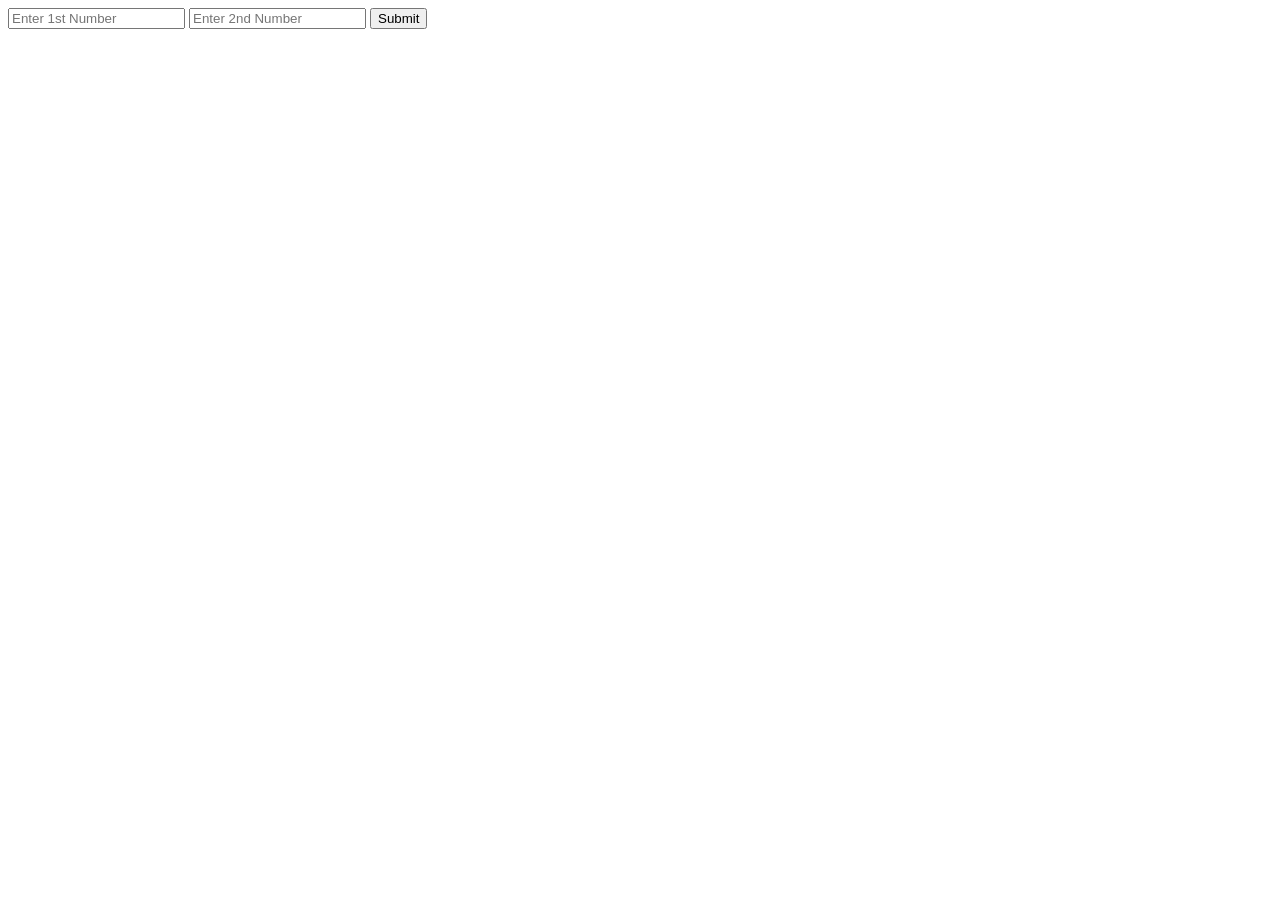
==== index.html @ 7f30ede9 "Update the templates add in index.html to run a single page" ====
<!DOCTYPE html>
<html lang="en">
<head>
    <meta charset="UTF-8">
    <meta name="viewport" content="width=`, initial-scale=1.0">
    <title>Document</title>
</head>
<body>
    <form action="" id="calculator">
        <input type="number" id="number" placeholder="Enter 1st Number">
        <input type="number2" id="number2" placeholder="Enter 2nd Number">
        <button type="submit">Submit</button>
    </form>
</body>

<script>
    const submit = document.getElementById("submit");
    const number = document.getElementById("number").submit();
    const number2 = document.getElementById("number2").submit();
    const result = number + number2;
    function calc() {
        console.log('RESULT: ' + result);
    }
</script>
</html>
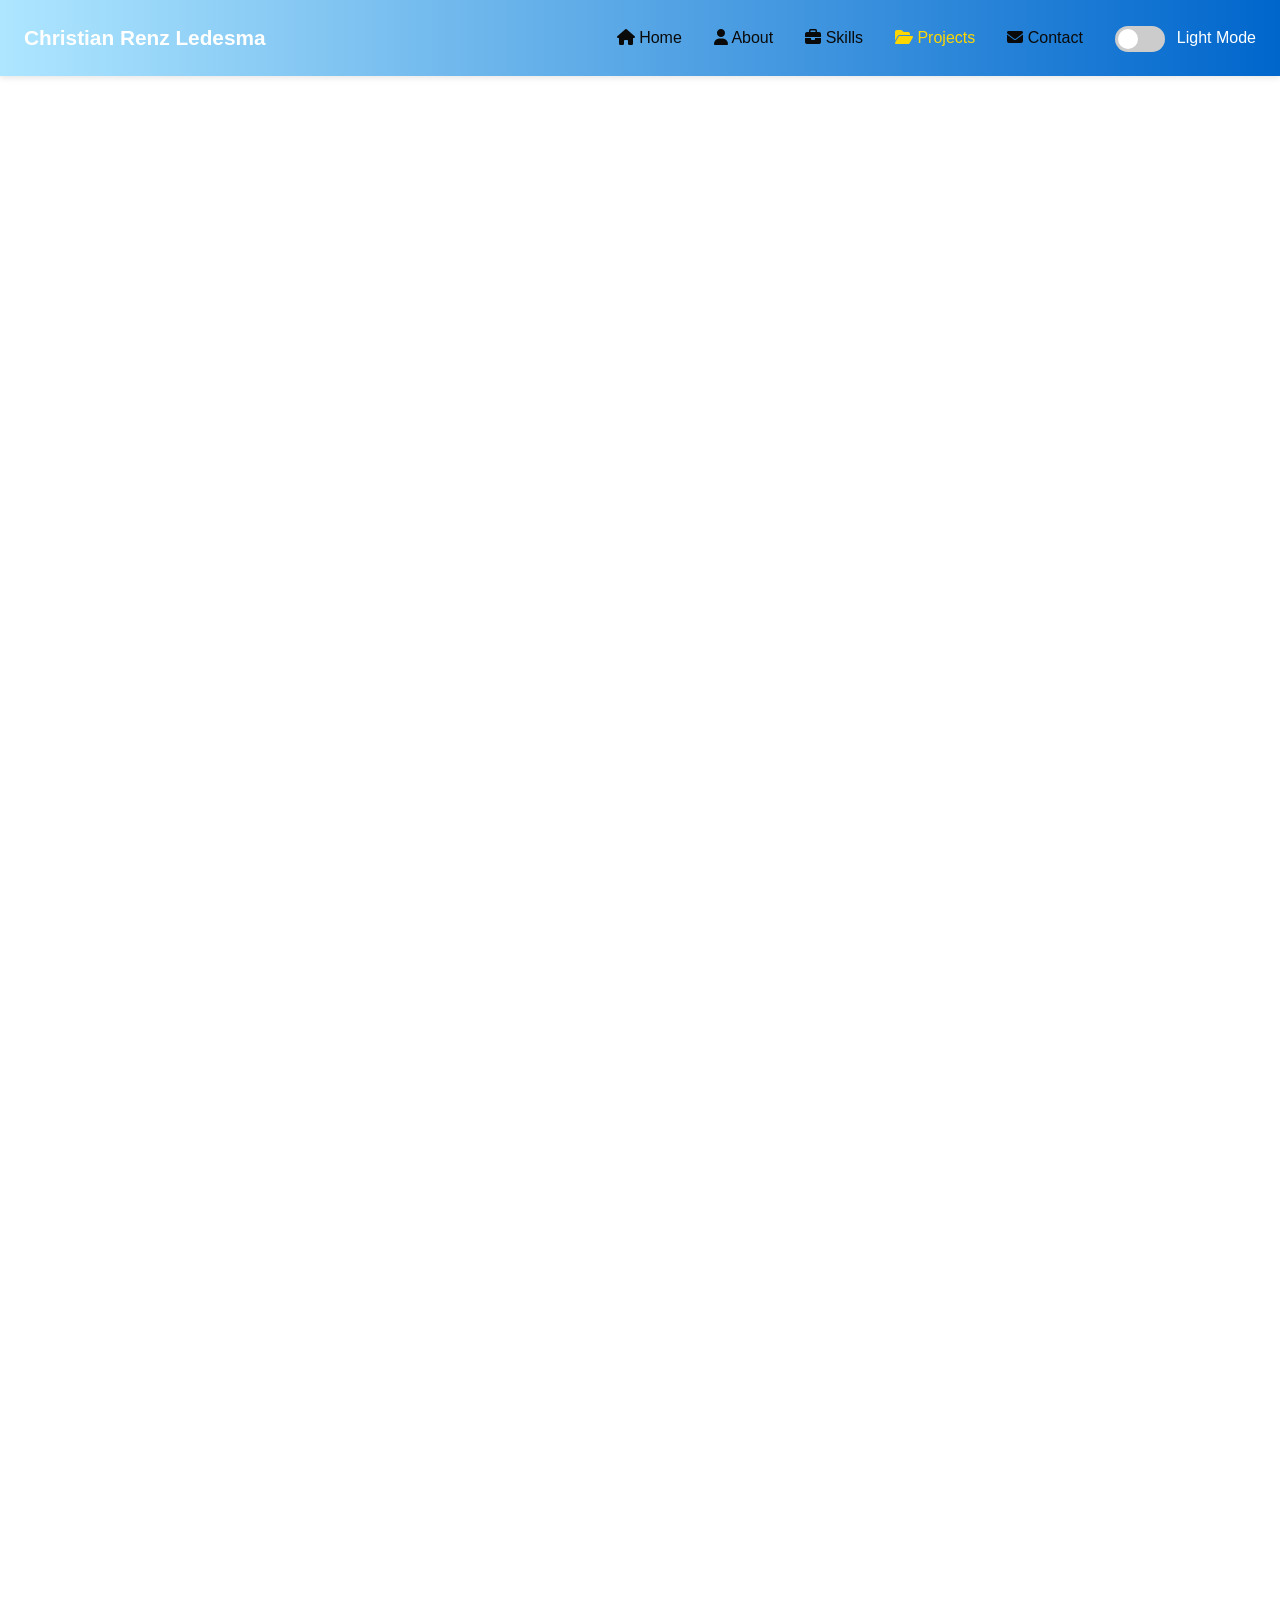
==== commit 4e94ff04: "Update index.html" ====
--- a/index.html
+++ b/index.html
@@ -1,25 +1,620 @@
 <!DOCTYPE html>
 <html lang="en">
+
 <head>
-    <meta charset="UTF-8">
-    <meta name="viewport" content="width=`, initial-scale=1.0">
-    <title>Document</title>
+    <meta charset="UTF-8" />
+    <meta name="viewport" content="width=device-width, initial-scale=1.0" />
+    <title>Christian Renz Ledesma - Portfolio</title>
+    <link rel="shortcut icon" href="static/profile.png" type="image/x-icon">
+    <link rel="stylesheet" href="static/style.css?v=2">
+    <link rel="stylesheet" href="https://cdnjs.cloudflare.com/ajax/libs/font-awesome/6.5.0/css/all.min.css">
+    <link href="https://cdn.jsdelivr.net/npm/bootstrap@5.3.8/dist/css/bootstrap.min.css" rel="stylesheet"
+        integrity="sha384-sRIl4kxILFvY47J16cr9ZwB07vP4J8+LH7qKQnuqkuIAvNWLzeN8tE5YBujZqJLB" crossorigin="anonymous">
+    <script src="https://cdn.jsdelivr.net/npm/bootstrap@5.3.8/dist/js/bootstrap.bundle.min.js"
+        integrity="sha384-FKyoEForCGlyvwx9Hj09JcYn3nv7wiPVlz7YYwJrWVcXK/BmnVDxM+D2scQbITxI"
+        crossorigin="anonymous"></script>
+    <style>
+        body {
+            margin: 0;
+            font-family: 'Segoe UI', sans-serif;
+            min-height: 100vh;
+            display: flex;
+            flex-direction: column;
+        }
+
+        h3 {
+            white-space: normal;
+        }
+
+        nav.desktop-nav ul {
+            position: relative;
+            top: 10px;
+        }
+
+        @media (max-width: 768px) {
+            .about-content h1,
+            .skills-content h1,
+            .contact-title,
+            .project-content h1,
+            .certificates-content h1 {
+                font-size: 2rem;
+            }
+
+            .about-content p,
+            .skills-content p {
+                font-size: 1rem;
+            }
+        }
+    </style>
 </head>
+
 <body>
-    <form action="" id="calculator">
-        <input type="number" id="number" placeholder="Enter 1st Number">
-        <input type="number2" id="number2" placeholder="Enter 2nd Number">
-        <button type="submit">Submit</button>
-    </form>
+    <header>
+        <div class="logo">Christian Renz Ledesma</div>
+
+        <div class="burger" onclick="toggleSidebar()">
+            <div></div>
+            <div></div>
+            <div></div>
+        </div>
+
+        <nav class="desktop-nav">
+            <ul>
+                <li><a href="#home" class="nav-link active"><i class="fa-solid fa-house"></i> Home</a></li>
+                <li><a href="#about" class="nav-link"><i class="fa-solid fa-user"></i> About</a></li>
+                <li><a href="#skills" class="nav-link"><i class="fa-solid fa-briefcase"></i> Skills</a></li>
+                <li><a href="#projects" class="nav-link"><i class="fa-solid fa-folder-open"></i> Projects</a></li>
+                <li><a href="#contact" class="nav-link"><i class="fa-solid fa-envelope"></i> Contact</a></li>
+                <label class="switch mode-toggle">
+                    <input type="checkbox">
+                    <span class="slider"></span>
+                </label>
+                <span class="mode-label" style="margin-left: -20px;">Light Mode</span>
+            </ul>
+        </nav>
+    </header>
+
+    <!-- Sidebar -->
+    <nav class="sidebar" id="sidebar">
+        <ul>
+            <li><a href="#home" class="nav-link active" onclick="closeSidebar()"><i class="fa-solid fa-house"></i> Home</a></li>
+            <li><a href="#about" class="nav-link" onclick="closeSidebar()"><i class="fa-solid fa-user"></i> About</a></li>
+            <li><a href="#skills" class="nav-link" onclick="closeSidebar()"><i class="fa-solid fa-briefcase"></i> Skills</a></li>
+            <li><a href="#projects" class="nav-link" onclick="closeSidebar()"><i class="fa-solid fa-folder-open"></i> Projects</a></li>
+            <li><a href="#contact" class="nav-link" onclick="closeSidebar()"><i class="fa-solid fa-envelope"></i> Contact</a></li>
+            <li class="sidebar-toggle">
+                <label class="switch mode-toggle">
+                    <input type="checkbox">
+                    <span class="slider"></span>
+                </label>
+                <span class="mode-label">Light Mode</span>
+            </li>
+        </ul>
+    </nav>
+
+    <div class="overlay" id="overlay" onclick="toggleSidebar()"></div>
+
+    <!-- HOME SECTION -->
+    <section class="home" id="home">
+        <div id="particles-js"></div>
+
+        <div class="home-content">
+            <h1 class="theme-text2">
+                Hello, I'm <span class="name-text">Christian Renz Ledesma</span>
+            </h1>
+            <div class="typing" id="typing-text">
+                <p class="theme-text">
+                    BS Information Technology Student 💻<br>
+                    I am currently studying at NEUST – Papaya Off-Campus. 🏫
+                </p>
+                <div class="button">
+                    <a href="#about"><button>About</button></a>
+                </div>
+            </div>
+        </div>
+
+        <div class="home-image">
+            <div class="profile-ring">
+                <div class="ring"></div>
+                <img src="static/profile.jpg" alt="Profile Picture">
+            </div>
+        </div>
+    </section>
+
+    <!-- ABOUT SECTION -->
+    <main>
+        <div class="about-content" id="about">
+            <div id="particles-js-about"></div>
+            <h1 class="theme-text3">About Me</h1>
+            <p class="paragraph-text">
+                Hello, my name is <strong>Christian Renz Ledesma</strong>, and I am studying at <strong>NEUST Papaya
+                    Off-Campus</strong> as a <strong>BS Information Technology</strong> student.
+            </p>
+            <p class="paragraph-text">
+                I am a third-year Information Technology student with a strong interest in <strong>web
+                    development</strong>, <strong>programming</strong>, and <strong>cybersecurity</strong>.
+            </p>
+            <p class="paragraph-text">
+                Over the past few years, I've gained hands-on experience through academic projects, including building
+                websites and basic applications using <strong>HTML</strong>, <strong>CSS</strong>,
+                <strong>JavaScript</strong>, and other technologies.
+            </p>
+            <p class="paragraph-text">
+                I'm passionate about continuously learning and improving my skills as I work towards a successful career
+                in the tech industry.
+            </p>
+        </div>
+
+        <!-- SKILLS SECTION -->
+        <div class="skills-content" id="skills">
+            <div id="particles-js-skills"></div>
+            <h1 class="theme-text3">Skills</h1>
+
+            <div class="skills-group-container">
+                <div class="skills-group">
+                    <h2>Front-End</h2>
+                    <div class="skills-card-container">
+                        <div class="skills-card">
+                            <img src="https://cdn.jsdelivr.net/gh/devicons/devicon/icons/html5/html5-plain.svg"
+                                alt="HTML">
+                            <h3>HTML</h3>
+                        </div>
+                        <div class="skills-card">
+                            <img src="https://cdn.jsdelivr.net/gh/devicons/devicon/icons/css3/css3-plain.svg" alt="CSS">
+                            <h3>CSS</h3>
+                        </div>
+                        <div class="skills-card">
+                            <img src="https://cdn.jsdelivr.net/gh/devicons/devicon/icons/javascript/javascript-plain.svg"
+                                alt="JavaScript">
+                            <h3>JavaScript</h3>
+                        </div>
+                        <div class="skills-card">
+                            <img src="https://cdn.jsdelivr.net/gh/devicons/devicon/icons/react/react-original.svg"
+                                alt="React">
+                            <h3>React</h3>
+                        </div>
+                    </div>
+                </div>
+
+                <div class="skills-group">
+                    <h2>Back-End</h2>
+                    <div class="skills-card-container">
+                        <div class="skills-card">
+                            <img src="https://cdn.jsdelivr.net/gh/devicons/devicon/icons/python/python-original.svg"
+                                alt="Python">
+                            <h3>Python</h3>
+                        </div>
+                        <div class="skills-card">
+                            <img src="https://cdn.jsdelivr.net/gh/devicons/devicon/icons/flask/flask-original.svg"
+                                alt="Flask">
+                            <h3>Flask</h3>
+                        </div>
+                        <div class="skills-card">
+                            <img src="https://cdn.jsdelivr.net/gh/devicons/devicon/icons/mysql/mysql-original.svg"
+                                alt="MySQL">
+                            <h3>MySQL</h3>
+                        </div>
+                        <div class="skills-card">
+                            <img src="https://cdn.jsdelivr.net/gh/devicons/devicon/icons/laravel/laravel-original.svg"
+                                alt="Laravel">
+                            <h3>Laravel</h3>
+                        </div>
+                    </div>
+                </div>
+            </div>
+        </div>
+
+        <!-- PROJECTS SECTION -->
+        <section class="project-content" id="projects">
+            <div id="particles-js-projects"></div>
+            <h1 class="theme-text3">Projects</h1>
+
+            <div class="project-slider">
+                <div class="project-card">
+                    <img src="static/project/Periodic.png" alt="Portfolio Website">
+                    <div class="project-info">
+                        <h3>Periodic Table</h3>
+                        <p>An interactive Periodic Table project that displays element information such as atomic
+                            number, symbol, and classification. Designed to enhance learning through an easy-to-use interface.
+                        </p>
+                        <div class="project-links">
+                            <a href="https://github.com/ChristianRenzLedesma/Periodic-table" target="_blank"><i
+                                    class="fa-brands fa-github"></i></a>
+                            <a href="https://christianrenzledesma.github.io/Periodic-table/Periodic.html"
+                                target="_blank"><i class="fa-solid fa-arrow-up-right-from-square"></i></a>
+                        </div>
+                    </div>
+                </div>
+
+                <div class="project-card">
+                    <img src="static/project/polygon.png" alt="Login System">
+                    <div class="project-info">
+                        <h3>Polygon Shapes</h3>
+                        <p>A Polygon Shape Activity that visually demonstrates various geometric shapes such as
+                            triangles, squares, pentagons, and stars using CSS clip-path. Each shape includes its name, number of sides, and
+                            definition to help users understand polygons interactively.</p>
+                        <div class="project-links">
+                            <a href="https://github.com/ChristianRenzLedesma/polygons" target="_blank"><i
+                                    class="fa-brands fa-github"></i></a>
+                            <a href="https://christianrenzledesma.github.io/polygons/polygon.html" target="_blank"><i
+                                    class="fa-solid fa-arrow-up-right-from-square"></i></a>
+                        </div>
+                    </div>
+                </div>
+
+                <div class="project-card">
+                    <img src="static/project/Blog1.png" alt="Weather App">
+                    <div class="project-info">
+                        <h3>Blog 1</h3>
+                        <p>Lorem ipsum dolor sit amet consectetur adipisicing elit. Doloremque, fugiat cupiditate earum
+                            possimus omnis tempore vitae autem adipisci praesentium officiis a, nihil nulla deleniti
+                            eveniet, iste dignissimos accusamus nam amet.</p>
+                        <div class="project-links">
+                            <a href="https://github.com/ChristianRenzLedesma/blog-3" target="_blank"><i
+                                    class="fa-brands fa-github"></i></a>
+                            <a href="https://christianrenzledesma.github.io/blog-3/index.html" target="_blank"><i
+                                    class="fa-solid fa-arrow-up-right-from-square"></i></a>
+                        </div>
+                    </div>
+                </div>
+
+                <div class="project-card">
+                    <img src="static/project/simple.png" alt="Weather App">
+                    <div class="project-info">
+                        <h3>Simple Website</h3>
+                        <p>The Marvel Clone Site is a fan-made project inspired by the Marvel Cinematic Universe. It
+                            showcases information about Marvel heroes, movies, and shows, giving fans a simple and
+                            organized way to explore the MCU world.</p>
+                        <div class="project-links">
+                            <a href="https://github.com/ChristianRenzLedesma/Simple-Website-" target="_blank"><i
+                                    class="fa-brands fa-github"></i></a>
+                            <a href="https://christianrenzledesma.github.io/Simple-Website-/Marvel%20Clone%20Site!.html"
+                                target="_blank"><i class="fa-solid fa-arrow-up-right-from-square"></i></a>
+                        </div>
+                    </div>
+                </div>
+
+                <div class="project-card">
+                    <img src="static/project/Crud.png" alt="Weather App">
+                    <div class="project-info">
+                        <h3>Crud</h3>
+                        <p>A web-based CRUD (Create, Read, Update, Delete) application built with HTML, CSS, and
+                            JavaScript. It allows users to manage student information efficiently by adding, editing,
+                            viewing, and deleting records.</p>
+                        <div class="project-links">
+                            <a href="https://github.com/ChristianRenzLedesma/Crud" target="_blank"><i
+                                    class="fa-brands fa-github"></i></a>
+                            <a href="https://christianrenzledesma.github.io/Crud/crud.html" target="_blank"><i
+                                    class="fa-solid fa-arrow-up-right-from-square"></i></a>
+                        </div>
+                    </div>
+                </div>
+
+                <div class="project-card">
+                    <img src="static/project/HDDparts.png" alt="Weather App">
+                    <div class="project-info">
+                        <h3>Hard Disk Drive Parts</h3>
+                        <p>A hard drive is a device that stores and retrieves data using magnetic disks. It has parts
+                            like the platter for data storage, read/write head for accessing data, actuator arm for
+                            movement, spindle for spinning the disks, and circuit board for control and power.</p>
+                        <div class="project-links">
+                            <a href="https://github.com/ChristianRenzLedesma/HDD-PARTS" target="_blank"><i
+                                    class="fa-brands fa-github"></i></a>
+                            <a href="https://christianrenzledesma.github.io/HDD-PARTS/" target="_blank"><i
+                                    class="fa-solid fa-arrow-up-right-from-square"></i></a>
+                        </div>
+                    </div>
+                </div>
+
+                <div class="project-card">
+                    <img src="static/project/Monopology.png" alt="Weather App">
+                    <div class="project-info">
+                        <h3>Monopoly</h3>
+                        <p>A digital recreation of the classic Monopoly board game, where players buy, trade, and manage
+                            properties to become the wealthiest player.</p>
+                        <div class="project-links">
+                            <a href="https://github.com/ChristianRenzLedesma/Monopoly" target="_blank"><i
+                                    class="fa-brands fa-github"></i></a>
+                            <a href="https://christianrenzledesma.github.io/Monopoly/" target="_blank"><i
+                                    class="fa-solid fa-arrow-up-right-from-square"></i></a>
+                        </div>
+                    </div>
+                </div>
+
+                <div class="project-card">
+                    <img src="static/project/chess.png" alt="Weather App">
+                    <div class="project-info">
+                        <h3>Chessboard</h3>
+                        <p>A simple web-based chessboard created using HTML and CSS. The project demonstrates the use of
+                            grid layouts, color styling, and table structures to design an 8×8 chessboard pattern.</p>
+                        <div class="project-links">
+                            <a href="https://github.com/ChristianRenzLedesma/Chessboard" target="_blank"><i
+                                    class="fa-brands fa-github"></i></a>
+                            <a href="https://christianrenzledesma.github.io/Chessboard/activity.html" target="_blank"><i
+                                    class="fa-solid fa-arrow-up-right-from-square"></i></a>
+                        </div>
+                    </div>
+                </div>
+
+                <div class="project-card">
+                    <img src="static/project/calculator.png" alt="Weather App">
+                    <div class="project-info">
+                        <h3>Calculator</h3>
+                        <p>A simple web-based calculator built using HTML, CSS, and JavaScript. The project performs
+                            basic arithmetic operations such as addition, subtraction, multiplication, and division. It
+                            showcases responsive layout design, interactive button functionality, and clean user
+                            interface styling.</p>
+                        <div class="project-links">
+                            <a href="https://github.com/ChristianRenzLedesma/Calculator" target="_blank"><i
+                                    class="fa-brands fa-github"></i></a>
+                            <a href="https://christianrenzledesma.github.io/Calculator/" target="_blank"><i
+                                    class="fa-solid fa-arrow-up-right-from-square"></i></a>
+                        </div>
+                    </div>
+                </div>
+
+                <div class="project-card">
+                    <img src="static/project/Movie.png" alt="Weather App">
+                    <div class="project-info">
+                        <h3>Movlix</h3>
+                        <p>Movlix is a movie trailer website built using HTML, CSS, and JavaScript. It integrates a
+                            movie API to display YouTube trailers, allowing users to watch previews of various films
+                            directly on the site. The project demonstrates API fetching, dynamic content rendering, and
+                            a responsive layout for an engaging viewing experience.</p>
+                        <div class="project-links">
+                            <a href="https://app.netlify.com/projects/movlixxx/overview" target="_blank"><i
+                                    class="fa-solid fa-globe"></i></a>
+                            <a href="https://movlixxx.netlify.app/" target="_blank"><i
+                                    class="fa-solid fa-arrow-up-right-from-square"></i></a>
+                        </div>
+                    </div>
+                </div>
+            </div>
+        </section>
+
+        <!-- CERTIFICATES SECTION -->
+        <section class="certificates-content" id="certificates">
+            <h1 class="theme-text3">Certificates</h1>
+
+            <div class="certificates-grid">
+                <a href="static/certificates/NetworkingBasicsUpdate20251016-30-isbwer_page-0001.jpg"
+                    target="_blank" style="text-decoration: none;">
+                    <div class="certificate-card">
+                        <img src="static/certificates/NetworkingBasicsUpdate20251016-30-isbwer_page-0001.jpg"
+                            alt="Web Development Certificate">
+                        <h3>Networking Basic</h3>
+                        <p>Issued by Cisco Networking Academy • 2024</p>
+                    </div>
+                </a>
+
+                <a href="static/certificates/NetworkSupportandSecurityUpdate20251016-32-1hk533_page-0001.jpg"
+                    target="_blank" style="text-decoration: none;">
+                    <div class="certificate-card">
+                        <img src="static/certificates/NetworkSupportandSecurityUpdate20251016-32-1hk533_page-0001.jpg"
+                            alt="Web Development Certificate">
+                        <h3>Networking Support Security Update</h3>
+                        <p>Issued by Cisco Networking Academy • 2024</p>
+                    </div>
+                </a>
+
+                <a href="static/certificates/NetworkAddressingandBasicTroubleshootingUpdate20251016-28-ekc7ve_page-0001.jpg"
+                    target="_blank" style="text-decoration: none;">
+                    <div class="certificate-card">
+                        <img src="static/certificates/NetworkAddressingandBasicTroubleshootingUpdate20251016-28-ekc7ve_page-0001.jpg"
+                            alt="Python Certificate">
+                        <h3>Networking Addressing And Basic Troubleshooting</h3>
+                        <p>Issued by Cisco Networking Academy • 2024</p>
+                    </div>
+                </a>
+
+                <a href="static/certificates/IntroductiontoCybersecurity.jpg"
+                    target="_blank" style="text-decoration: none;">
+                    <div class="certificate-card">
+                        <img src="static/certificates/IntroductiontoCybersecurity.jpg"
+                            alt="Cybersecurity Certificate">
+                        <h3>Introduction to Cybersecurity</h3>
+                        <p>Issued by Cisco Networking Academy • 2025</p>
+                    </div>
+                </a>
+
+                <a href="static/certificates/ComputerHardwareBasicsUpdate20251016-28-dgmk7m_page-0001.jpg"
+                    target="_blank" style="text-decoration: none;">
+                    <div class="certificate-card">
+                        <img src="static/certificates/ComputerHardwareBasicsUpdate20251016-28-dgmk7m_page-0001.jpg"
+                            alt="Web Development Certificate">
+                        <h3>Computer Hardware Basics Update</h3>
+                        <p>Issued by Cisco Networking Academy • 2025</p>
+                    </div>
+                </a>
+            </div>
+        </section>
+    </main>
+
+    <!-- CONTACT SECTION -->
+    <section class="contact" id="contact">
+        <div id="particles-js-contact"></div>
+        <h1 class="contact-title">GET IN TOUCH</h1>
+
+        <div class="contact-container">
+            <!-- INFO SECTION -->
+            <div class="contact-info">
+                <h2>DON'T BE SHY</h2>
+                <p>
+                    Feel free to get in touch with me. I am always open to discussing new
+                    projects, creative ideas or opportunities to be part of your visions.
+                </p>
+
+                <div class="info-item">
+                    <i class="fas fa-envelope"></i>
+                    <a href="mailto:christianrenzledesma210@gmail.com">
+                        christianrenzledesma210@gmail.com
+                    </a>
+                </div>
+
+                <div class="info-item">
+                    <i class="fas fa-phone"></i>
+                    <a href="tel:+639914458507">
+                        +63 991 445 8507
+                    </a>
+                </div>
+            </div>
+
+            <!-- FORM SECTION -->
+            <form action="https://formspree.io/f/movkrnge" method="POST" class="contact-form">
+                <input type="text" id="name" name="Name" placeholder="Enter your name" required />
+                <input type="email" id="email" name="Email" placeholder="Enter your email" required />
+                <textarea id="message" name="Message" rows="5" placeholder="Enter your message" required></textarea>
+
+                <button type="submit">Send Message</button>
+            </form>
+        </div>
+    </section>
+
+    <!-- Footer -->
+    <footer class="footer-content">
+        <div class="footer-container">
+            <div class="footer-left">
+                <p>© 2025 Christian Renz Ledesma. All rights reserved.</p>
+            </div>
+
+            <div class="footer-center">
+                <a href="mailto:christianrenzledesma210@gmail.com" target="_blank"><i
+                        class="fa-solid fa-envelope"></i></a>
+                <a href="templates/termsofuse.html" target="_blank"><i class="fa-solid fa-clipboard-list"></i></a>
+                <a href="templates/sitemap.html" target="_blank"><i class="fa-solid fa-sitemap"></i></a>
+            </div>
+
+            <div class="footer-right">
+                <a href="https://www.facebook.com/renz.ledesma.339849/" target="_blank"><i
+                        class="fab fa-facebook-f"></i></a>
+                <a href="https://github.com/ChristianRenzLedesma" target="_blank"><i class="fab fa-github"></i></a>
+                <a href="https://www.linkedin.com/in/christian-renz-ledesma-42376938a/" target="_blank"><i
+                        class="fab fa-linkedin-in"></i></a>
+            </div>
+        </div>
+    </footer>
+
+    <!-- JS -->
+    <script src="https://cdn.jsdelivr.net/npm/particles.js@2.0.0/particles.min.js"></script>
+    <script>
+        const body = document.body;
+        const toggles = document.querySelectorAll('.mode-toggle input');
+        const labels = document.querySelectorAll('.mode-label');
+        const sidebar = document.getElementById('sidebar');
+        const overlay = document.getElementById('overlay');
+        const navLinks = document.querySelectorAll('.nav-link');
+
+        function toggleSidebar() {
+            sidebar.classList.toggle('active');
+            overlay.classList.toggle('active');
+        }
+
+        function closeSidebar() {
+            sidebar.classList.remove('active');
+            overlay.classList.remove('active');
+        }
+
+        function updateLabels() {
+            labels.forEach(label => {
+                label.textContent = body.classList.contains('dark-mode') ? 'Dark Mode' : 'Light Mode';
+            });
+        }
+
+        const savedTheme = localStorage.getItem('theme') || 'light';
+        if (savedTheme === 'dark') {
+            body.classList.add('dark-mode');
+            toggles.forEach(t => t.checked = true);
+        }
+        updateLabels();
+
+        toggles.forEach(t => {
+            t.addEventListener('change', () => {
+                if (t.checked) {
+                    body.classList.add('dark-mode');
+                    localStorage.setItem('theme', 'dark');
+                } else {
+                    body.classList.remove('dark-mode');
+                    localStorage.setItem('theme', 'light');
+                }
+                updateLabels();
+                initParticles();
+            });
+        });
+
+        // Update nav link active state on scroll
+        window.addEventListener('scroll', () => {
+            let current = '';
+            const sections = document.querySelectorAll('section, main');
+            
+            sections.forEach(section => {
+                const sectionTop = section.offsetTop;
+                const sectionHeight = section.clientHeight;
+                if (pageYOffset >= sectionTop - 200) {
+                    current = section.getAttribute('id');
+                }
+            });
+
+            navLinks.forEach(link => {
+                link.classList.remove('active');
+                if (link.getAttribute('href').slice(1) === current) {
+                    link.classList.add('active');
+                }
+            });
+        });
+
+        let particlesInitialized = false;
+
+        function initParticles() {
+            const particleColor = body.classList.contains('dark-mode') ? "#00ffff" : "#003366";
+
+            if (particlesInitialized && window.pJSDom && window.pJSDom.length > 0) {
+                window.pJSDom[0].pJS.fn.vendors.destroypJS();
+                window.pJSDom = [];
+            }
+
+            particlesJS("particles-js", {
+                "particles": {
+                    "number": { "value": 90 },
+                    "color": { "value": particleColor },
+                    "shape": { "type": "circle" },
+                    "opacity": { "value": 0.4 },
+                    "size": { "value": 3 },
+                    "line_linked": {
+                        "enable": true,
+                        "distance": 150,
+                        "color": particleColor,
+                        "opacity": 0.3,
+                        "width": 1
+                    },
+                    "move": {
+                        "enable": true,
+                        "speed": 3,
+                        "direction": "none",
+                        "out_mode": "out"
+                    }
+                },
+                "interactivity": {
+                    "detect_on": "canvas",
+                    "events": {
+                        "onhover": { "enable": true, "mode": "grab" },
+                        "onclick": { "enable": true, "mode": "push" }
+                    },
+                    "modes": {
+                        "grab": { "distance": 200, "line_linked": { "opacity": 1 } }
+                    }
+                },
+                "retina_detect": true
+            });
+
+            particlesInitialized = true;
+        }
+
+        initParticles();
+
+        window.addEventListener("load", () => {
+            document.body.classList.add("loaded");
+        });
+    </script>
 </body>
 
-<script>
-    const submit = document.getElementById("submit");
-    const number = document.getElementById("number").submit();
-    const number2 = document.getElementById("number2").submit();
-    const result = number + number2;
-    function calc() {
-        console.log('RESULT: ' + result);
-    }
-</script>
 </html>
--- a/static/style.css
+++ b/static/style.css
@@ -0,0 +1,1230 @@
+:root {
+    --primary-color: #0066cc;
+    --accent-color: #aee6ff;
+    --bg-color: #e9f5ff;
+    --text-light: #0a0a0a;
+}
+
+* {
+    box-sizing: border-box;
+    margin: 0;
+    padding: 0;
+}
+
+
+body {
+    font-family: 'Segoe UI', sans-serif;
+    background-color: var(--bg-color);
+    overflow-x: hidden;
+    color: var(--text-light);
+    background-color: var(--bg-color);
+    color: var(--text-light);
+    transition: background 0.5s, color 0.5s;
+}
+
+header {
+    display: flex;
+    align-items: center;
+    justify-content: space-between;
+    padding: 1rem 1.5rem;
+    background: linear-gradient(to right, var(--accent-color), var(--primary-color));
+    color: #ffffff;
+    box-shadow: 0 2px 6px rgba(0, 0, 0, 0.1);
+    transition: background 0.4s ease, color 0.4s ease;
+}
+
+.logo {
+    font-weight: bold;
+    font-size: 1.3rem;
+}
+
+.burger {
+    width: 28px;
+    height: 20px;
+    display: flex;
+    flex-direction: column;
+    justify-content: space-between;
+    cursor: pointer;
+}
+
+.burger div {
+    height: 3px;
+    background-color: var(--bg-color);
+    border-radius: 2px;
+    transition: 0.3s ease;
+}
+
+.sidebar {
+    position: fixed;
+    top: 0;
+    left: -250px;
+    width: 250px;
+    height: 100vh;
+    background: linear-gradient(to bottom, #004d99, #007bff);
+    padding-top: 5rem;
+    transition: left 0.3s ease;
+    z-index: 20;
+    box-shadow: 4px 0 10px rgba(0, 0, 0, 0.2);
+}
+
+.sidebar.active {
+    left: 0;
+}
+
+.sidebar ul {
+    list-style: none;
+    padding: 0;
+    margin: 0;
+}
+
+.sidebar ul li {
+    border-bottom: 1px solid rgba(255, 255, 255, 0.1);
+}
+
+.sidebar ul li a {
+    display: block;
+    padding: 1rem 1.5rem;
+    color: var(--text-light);
+    text-decoration: none;
+    font-weight: 500;
+    font-size: 1.1rem;
+    letter-spacing: 0.5px;
+    transition: background 0.3s ease;
+}
+
+.sidebar ul li a:hover {
+    background-color: rgba(255, 255, 255, 0.15);
+}
+
+.overlay {
+    position: fixed;
+    top: 0;
+    left: 0;
+    width: 100vw;
+    height: 100vh;
+    background: rgba(0, 0, 0, 0.4);
+    opacity: 0;
+    pointer-events: none;
+    transition: opacity 0.3s ease;
+    z-index: 15;
+}
+
+.overlay.active {
+    opacity: 1;
+    pointer-events: all;
+}
+
+.desktop-nav {
+    display: none;
+}
+
+.active {
+    color: #ffd700 !important;
+}
+
+@media (min-width: 768px) {
+    .desktop-nav {
+        display: block;
+    }
+
+    .burger,
+    .sidebar,
+    .overlay {
+        display: none;
+    }
+
+    header {
+        justify-content: space-between;
+    }
+
+    nav.desktop-nav ul {
+        list-style: none;
+        display: flex;
+        gap: 2rem;
+    }
+
+    nav.desktop-nav ul li a {
+        text-decoration: none;
+        color: var(--text-light);
+        font-weight: 500;
+        transition: color 0.3s;
+    }
+
+    nav.desktop-nav ul li a:hover {
+        color: #ffd700;
+    }
+
+}
+
+/* ====== HOME SECTION ====== */
+.home {
+    position: relative;
+    display: flex;
+    justify-content: center;
+    align-items: center;
+    height: 90vh;
+    text-align: left;
+    padding: 2rem 10rem;
+    flex-wrap: wrap;
+    overflow: hidden;
+    background: transparent;
+    z-index: 0;
+}
+
+/* Particles background canvas */
+#particles-js {
+    position: absolute;
+    width: 100%;
+    height: 100%;
+    z-index: 0;
+    top: 0;
+    left: 0;
+    pointer-events: none;
+}
+
+#particles-js canvas {
+    position: absolute !important;
+    top: 0 !important;
+    left: 0 !important;
+    width: 100% !important;
+    height: 100% !important;
+}
+
+.home-content {
+    flex: 1 1 350px;
+    min-width: 280px;
+    display: flex;
+    flex-direction: column;
+    justify-content: center;
+    align-items: flex-start;
+    position: relative;
+    z-index: 2;
+}
+
+.home-content h1 {
+    font-size: 2rem;
+    color: cyan;
+    margin-bottom: 0.8rem;
+    text-shadow: 0 0 15px cyan;
+}
+
+.typing {
+    font-size: 1.2rem;
+    color: #00ffff;
+    display: inline-block;
+    overflow: hidden;
+    white-space: normal;
+    word-break: break-word;
+    max-width: 90vw;
+    line-height: 1.5;
+    min-height: 1.6em;
+    z-index: 2;
+    position: relative;
+}
+
+.home-image {
+    flex: 0 0 220px;
+    display: flex;
+    justify-content: center;
+    align-items: center;
+    position: relative;
+    z-index: 2;
+}
+
+.home-image img {
+    width: 200px;
+    max-width: 100%;
+    border-radius: 50%;
+    border: 4px solid cyan;
+    box-shadow: 0 0 20px cyan;
+}
+
+@media (max-width: 768px) {
+    .home {
+        flex-direction: column;
+        text-align: center;
+        height: auto;
+        padding: 3rem 1rem;
+        gap: 1rem;
+    }
+
+    .home-content {
+        align-items: center;
+    }
+
+    .home-content h1 {
+        font-size: 1.6rem;
+    }
+
+    .home-image {
+        margin-top: 1rem;
+    }
+
+    .home-image img {
+        width: 160px;
+    }
+}
+
+.home-image {
+    display: flex;
+    justify-content: center;
+    align-items: center;
+    position: relative;
+}
+
+.profile-ring {
+    position: relative;
+    width: 210px;
+    height: 210px;
+    display: flex;
+    justify-content: center;
+    align-items: center;
+}
+
+.profile-ring .ring {
+    position: absolute;
+    width: 100%;
+    height: 100%;
+    border-radius: 50%;
+    background: conic-gradient(from 0deg,
+            #00c6ff,
+            #007bff,
+            #00ffcc,
+            #00c6ff);
+    animation: spin 5s linear infinite;
+    z-index: 1;
+}
+
+.profile-ring img {
+    position: relative;
+    z-index: 2;
+    width: 190px;
+    height: 190px;
+    border-radius: 50%;
+    border: 4px solid #0a0f1d;
+    object-fit: cover;
+    background-color: #0a0f1d;
+    box-shadow: 0 0 25px rgba(0, 238, 255, 0.3);
+}
+
+@keyframes spin {
+    0% {
+        transform: rotate(0deg);
+    }
+
+    100% {
+        transform: rotate(360deg);
+    }
+}
+
+
+.desktop-nav ul {
+    list-style: none;
+    display: flex;
+    gap: 20px;
+}
+
+.desktop-nav a {
+    position: relative;
+    text-decoration: none;
+    color: inherit;
+    padding-bottom: 4px;
+    transition: color 0.3s ease;
+}
+
+.desktop-nav a::after {
+    content: "";
+    position: absolute;
+    left: 0;
+    bottom: 0;
+    width: 0;
+    height: 2px;
+    background-color: #00bcd4; 
+    transition: width 0.3s ease;
+}
+
+.desktop-nav a:hover::after {
+    width: 100%;
+}
+
+.desktop-nav a:hover {
+    color: #00bcd4; 
+}
+/* ===== TOGGLE SWITCH (no icons) ===== */
+.switch {
+    position: relative;
+    display: inline-block;
+    width: 50px;
+    height: 26px;
+}
+
+/* Hide checkbox */
+.switch input {
+    opacity: 0;
+    width: 0;
+    height: 0;
+}
+
+/* Background track */
+.slider {
+    position: absolute;
+    cursor: pointer;
+    top: 0;
+    left: 0;
+    right: 0;
+    bottom: 0;
+    background-color: #ccc;
+    transition: 0.4s;
+    border-radius: 34px;
+}
+
+/* Knob */
+.slider::before {
+    position: absolute;
+    content: "";
+    height: 20px;
+    width: 20px;
+    left: 3px;
+    bottom: 3px;
+    background-color: white;
+    border-radius: 50%;
+    transition: 0.4s;
+}
+
+/* Checked state (dark mode on) */
+input:checked+.slider {
+    background-color: #007bff;
+}
+
+/* Move knob to right when checked */
+input:checked+.slider::before {
+    transform: translateX(24px);
+}
+
+/* Dark Mode styling */
+body.dark-mode {
+    --primary-color: #0066cc;
+    --accent-color: #00c6ff;
+    --bg-color: #0a0f1d;
+    --text-light: #ffffff;
+
+    background-color: var(--bg-color);
+    color: var(--text-light);
+    transition: background 0.5s, color 0.5s;
+}
+
+body.dark-mode header {
+    background-color: #1e1e1e;
+    color: black;
+}
+
+/* Sidebar dark */
+body.dark-mode .sidebar {
+    background-color: #1e1e1e;
+    color: #00ffff;
+}
+
+/* Links glow a bit in dark mode */
+body.dark-mode a {
+    color: #00ffff;
+}
+
+body.dark-mode a:hover {
+    color: #ffffff;
+}
+
+.theme-text {
+    color: #003366;
+    font-weight: 500;
+    line-height: 1.6;
+}
+
+body.dark-mode .theme-text {
+    color: #aefeff;
+}
+
+.theme-text2 {
+    font-size: 2rem;
+    color: #003366 !important;
+    /* light mode default */
+    font-weight: 600;
+    line-height: 1.3;
+    transition: color 0.5s;
+}
+
+/* Name span */
+.name-text {
+    color: #003366 !important;
+}
+
+/* Dark mode */
+body.dark-mode .theme-text2 {
+    color: #00ffff !important;
+}
+
+body.dark-mode .theme-text2 .name-text {
+    color: #00c6ff !important;
+}
+
+/* Mobile responsiveness */
+@media (max-width: 768px) {
+    .theme-text2 {
+        font-size: 1.6rem;
+        text-align: center;
+    }
+}
+
+
+.theme-selector {
+    display: flex;
+    gap: 10px;
+    align-items: center;
+}
+
+.theme-selector input[type="radio"] {
+    accent-color: #00ffff;
+    /* Makes the dot cyan */
+}
+
+.sidebar ul li.sidebar-theme {
+    padding: 1rem 1.5rem;
+}
+
+#themeSelect {
+    width: 100%;
+    padding: 6px 10px;
+    font-size: 1rem;
+    border-radius: 6px;
+    border: none;
+    background-color: #f0f0f0;
+    color: #000;
+    cursor: pointer;
+    outline: none;
+}
+
+body.dark-mode #themeSelect {
+    background-color: #333;
+    color: #fff;
+}
+
+/* ===== COMPACT SWITCH FOR MOBILE SIDEBAR ===== */
+.sidebar ul li.sidebar-toggle .switch {
+    width: 40px;
+    /* mas maliit kaysa desktop */
+    height: 20px;
+}
+
+.sidebar ul li.sidebar-toggle .slider::before {
+    height: 16px;
+    /* maliit na knob */
+    width: 16px;
+    left: 2px;
+    bottom: 2px;
+}
+
+.sidebar ul li.sidebar-toggle input:checked+.slider::before {
+    transform: translateX(20px);
+    /* adjust knob movement */
+}
+
+.sidebar ul li.sidebar-toggle .slider {
+    border-radius: 20px;
+}
+
+/* Optional: adjust sidebar spacing */
+.sidebar ul li.sidebar-toggle {
+    padding: 0.8rem 1.5rem;
+}
+
+.footer-content {
+    background-color: var(--footer-bg, #111);
+    color: var(--footer-text, #fff);
+    padding: 15px 20px;
+    font-size: 14px;
+    margin-top: 6px;
+}
+
+.footer-container {
+    display: flex;
+    flex-wrap: wrap;
+    align-items: center;
+    justify-content: space-between;
+    max-width: 1200px;
+    margin: 0 auto;
+}
+
+.footer-left,
+.footer-center,
+.footer-right {
+    margin: 5px 0;
+}
+
+.footer-center a,
+.footer-right a {
+    color: var(--footer-text, #fff);
+    text-decoration: none;
+    margin: 0 10px;
+    transition: color 0.3s;
+}
+
+.footer-center a:hover,
+.footer-right a:hover {
+    color: #00ffff;
+}
+
+/* Responsive for small screens */
+@media (max-width: 768px) {
+    .footer-container {
+        flex-direction: column;
+        align-items: center;
+        text-align: center;
+    }
+
+    .footer-center a,
+    .footer-right a {
+        margin: 5px;
+    }
+}
+
+/* Theme Variables */
+body.dark-mode {
+    --footer-bg: #111;
+    --footer-text: #fff;
+}
+
+body:not(.dark-mode) {
+    --footer-bg: #f1f1f1;
+    --footer-text: #003366;
+}
+
+
+button {
+    cursor: pointer;
+    font-size: 16px;
+    width: 100px;
+    padding: 5px;
+    margin-top: 20px;
+    border-radius: 5px;
+    background-color: var(--primary-color);
+    border: none;
+    transition: .3s background ease-in-out;
+}
+
+button:hover {
+    background: #003366;
+    color: #00ffcc;
+}
+
+.theme-text3 {
+    color: #003366 !important;
+    text-shadow: 0 0 15px cyan;
+}
+
+body.dark-mode .theme-text3 {
+    color: #00ffff !important;
+}
+
+body.dark-mode .paragraph-text {
+    color: white !important;
+}
+
+main {
+    flex: 1;
+    display: flex;
+    justify-content: center;
+    align-items: center;
+    position: relative;
+    text-align: center;
+    padding: 4rem 2rem;
+}
+
+#about {
+    display: flex;
+    justify-content: center;
+    align-items: center;
+    padding: 4rem 2rem;
+    text-align: center;
+}
+
+.about-content {
+    max-width: 800px;
+}
+
+.about-content h1 {
+    font-size: 2.5rem;
+    color: #00ffff;
+    margin-bottom: 2rem;
+}
+
+.about-content p {
+    font-size: 1.1rem;
+    color: #333;
+    line-height: 1.8;
+    margin-bottom: 1.5rem;
+}
+
+
+
+.skills-content {
+    text-align: center;
+    padding: 60px 20px;
+    background-color: transparent;
+    color: var(--text-color, #fff);
+}
+
+.theme-text3 {
+    font-size: 2.5rem;
+    margin-bottom: 50px;
+    color: #00ffff;
+}
+
+.skills-group-container {
+    display: flex;
+    flex-wrap: wrap;
+    justify-content: center;
+    gap: 40px;
+}
+
+.skills-group {
+    background: #0a0f1d;
+    border: 1px solid rgba(255, 255, 255, 0.1);
+    border-radius: 20px;
+    padding: 30px 25px;
+    width: 420px;
+    box-shadow: 0 6px 20px rgba(0, 255, 255, 0.05);
+    transition: transform 0.3s ease, box-shadow 0.3s ease;
+}
+
+.skills-group:hover {
+    transform: translateY(-6px);
+    box-shadow: 0 6px 25px rgba(0, 255, 255, 0.3);
+}
+
+.skills-group h2 {
+    color: #00ffff;
+    font-size: 1.8rem;
+    margin-bottom: 20px;
+}
+
+/* SKILL CARDS */
+.skills-card-container {
+    display: flex;
+    flex-wrap: wrap;
+    justify-content: center;
+    gap: 15px;
+}
+
+.skills-card {
+    display: flex;
+    flex-direction: column;
+    /* Image on top, text below */
+    align-items: center;
+    /* Centers horizontally */
+    justify-content: center;
+    /* Centers vertically */
+    text-align: center;
+    /* Centers text */
+    background: rgba(255, 255, 255, 0.05);
+    border: 1px solid rgba(255, 255, 255, 0.1);
+    border-radius: 15px;
+    padding: 15px;
+    width: 150px;
+    transition: transform 0.3s ease, box-shadow 0.3s ease;
+}
+
+.skills-card:hover {
+    transform: scale(1.05);
+    box-shadow: 0 4px 15px rgba(0, 255, 255, 0.3);
+}
+
+.skills-card img {
+    width: 60px;
+    height: 60px;
+    margin-bottom: 10px;
+    display: block;
+}
+
+.skills-card h3 {
+    font-size: 1rem;
+    color: #00ffff;
+}
+
+@media (max-width: 768px) {
+    .skills-group-container {
+        flex-direction: column;
+        align-items: center;
+    }
+
+    .skills-group {
+        width: 90%;
+    }
+
+    .skills-card-container {
+        justify-content: center;
+        gap: 20px;
+    }
+
+    .skills-card {
+        width: 45%;
+    }
+
+    .skills-card img {
+        margin: 0 auto 10px auto;
+    }
+}
+
+@media (max-width: 480px) {
+    .skills-card {
+        width: 80%;
+    }
+}
+
+.certificates-content {
+    text-align: center;
+    padding: 60px 20px;
+}
+
+.certificates-content h1 {
+    font-size: 2em;
+    margin-bottom: 40px;
+    color: var(--theme-color, #00ffff);
+}
+
+.certificates-grid {
+    display: flex;
+    justify-content: center;
+    flex-wrap: wrap;
+    gap: 25px;
+}
+
+.certificate-card {
+    background: #1a1a1a;
+    color: #fff;
+    border-radius: 15px;
+    width: 280px;
+    padding: 20px;
+    box-shadow: 0 4px 15px rgba(0, 0, 0, 0.3);
+    transition: transform 0.3s ease, box-shadow 0.3s ease;
+}
+
+.certificate-card:hover {
+    transform: translateY(-8px);
+    box-shadow: 0 6px 20px rgba(0, 255, 255, 0.4);
+}
+
+.certificate-card img {
+    width: 100%;
+    border-radius: 10px;
+    margin-bottom: 15px;
+}
+
+.certificate-card h3 {
+    font-size: 1.1em;
+    margin-bottom: 8px;
+}
+
+.certificate-card p {
+    color: #ccc;
+    font-size: 0.9em;
+}
+
+/* 📱 Responsive for mobile */
+@media (max-width: 600px) {
+    .certificates-grid {
+        flex-direction: column;
+        align-items: center;
+    }
+
+    .certificate-card {
+        width: 85%;
+        margin: 0 auto;
+    }
+}
+
+.project-content {
+    text-align: center;
+    padding: 60px 20px;
+    overflow: hidden;
+}
+
+.project-content h1 {
+    font-size: 2.5rem;
+    margin-bottom: 30px;
+    color: var(--accent-color, #00ffff);
+}
+
+/* --- Project slider container --- */
+.project-slider {
+    display: flex;
+    gap: 20px;
+    overflow-x: auto;
+    overflow-y: hidden;
+    scroll-snap-type: x mandatory;
+    scroll-behavior: smooth;
+    padding: 10px 10px 20px;
+    scrollbar-width: none;
+    /* remove justify-content:center; */
+}
+
+.project-slider::-webkit-scrollbar {
+    display: none;
+}
+
+/* --- Each project card --- */
+.project-card {
+    flex: 0 0 85%;
+    max-width: 400px;
+    background: #ffffff;
+    border-radius: 15px;
+    box-shadow: 0 4px 15px rgba(0, 0, 0, 0.1);
+    scroll-snap-align: center;
+    overflow: hidden;
+    text-align: left;
+    transition: transform 0.3s ease, box-shadow 0.3s ease;
+}
+
+.project-card:hover {
+    transform: translateY(-5px);
+    box-shadow: 0 6px 18px rgba(0, 0, 0, 0.15);
+}
+
+/* --- Image inside card --- */
+.project-card img {
+    width: 100%;
+    height: 200px;
+    object-fit: cover;
+    display: block;
+}
+
+/* --- Project info section --- */
+.project-info {
+    padding: 20px;
+}
+
+.project-info h3 {
+    font-size: 1.2rem;
+    color: var(--text-color, #222);
+    margin-bottom: 10px;
+}
+
+.project-info p {
+    font-size: 0.95rem;
+    color: #555;
+    line-height: 1.5;
+}
+
+/* --- Project links --- */
+.project-links {
+    display: flex;
+    gap: 15px;
+    margin-top: 15px;
+}
+
+.project-links a {
+    color: var(--accent-color, #00ffff);
+    font-size: 1.3rem;
+    transition: color 0.3s ease;
+}
+
+.project-links a:hover {
+    color: #007bff;
+}
+
+/* --- Desktop: grid layout --- */
+@media (min-width: 768px) {
+    .project-slider {
+        display: grid;
+        grid-template-columns: repeat(auto-fit, minmax(300px, 1fr));
+        gap: 30px;
+        overflow: visible;
+    }
+
+    .project-card {
+        flex: none;
+        max-width: 100%;
+    }
+}
+
+/* --- Mobile tweak --- */
+@media (max-width: 480px) {
+    .project-card {
+        flex: 0 0 90%;
+    }
+
+    .project-content h1 {
+        font-size: 2rem;
+    }
+
+    .project-info p {
+        font-size: 0.9rem;
+    }
+}
+
+.contact {
+    min-height: 100vh;
+    display: flex;
+    justify-content: center;
+    align-items: center;
+    flex-direction: column;
+    padding: 40px 20px;
+    scroll-margin-top: 100px;
+    position: relative;
+    overflow: hidden;
+    height: 100%;
+}
+
+/* Container for info + form */
+.contact-container {
+    display: flex;
+    flex-direction: column;
+    align-items: center;
+    justify-content: center;
+    gap: 40px;
+    width: 100%;
+    max-width: 1100px;
+    margin: 0 auto;
+}
+
+/* Title */
+.contact-title {
+    text-align: center;
+    font-size: 2.5rem;
+    font-weight: 700;
+    color: #00ffff;
+    margin-bottom: 20px;
+}
+
+/* Info Section */
+.contact-info {
+    text-align: center;
+    color: #fff;
+    max-width: 500px;
+}
+
+.contact-info h2 {
+    font-size: 1.5rem;
+    color: #00ffff;
+    margin-bottom: 15px;
+}
+
+.contact-info p {
+    color: #ccc;
+    line-height: 1.6;
+    margin-bottom: 15px;
+}
+
+.contact-info2 {
+    display: flex;
+    flex-direction: column;
+    align-items: center;
+    gap: 15px;
+    text-align: center;
+    margin-top: 20px;
+}
+
+.info-item {
+    margin-bottom: 20px;
+    gap: 10px;
+    font-size: 1rem;
+    flex-wrap: wrap;
+}
+
+.info-item i {
+    color: var(--accent-color, #00ffff);
+    font-size: 1.3rem;
+}
+
+.info-item a {
+    color: #fff;
+    text-decoration: none;
+    transition: color 0.3s ease;
+    word-break: break-word;
+}
+
+.info-item a:hover {
+    color: var(--accent-color, #00ffff);
+}
+
+/* ✅ Responsive: side-by-side on larger screens */
+@media (min-width: 768px) {
+    .contact-info {
+        flex-direction: row;
+        justify-content: center;
+        text-align: left;
+    }
+
+    .info-item {
+        justify-content: center;
+    }
+}
+
+
+/* Form Section */
+.contact-form {
+    width: 100%;
+    max-width: 500px;
+    display: flex;
+    flex-direction: column;
+    gap: 15px;
+}
+
+.contact-form input,
+.contact-form textarea {
+    width: 100%;
+    padding: 12px;
+    border: 2px solid #00ffff;
+    border-radius: 8px;
+    background: transparent;
+    color: #fff;
+    font-size: 1rem;
+    transition: 0.3s;
+}
+
+.contact-form input:focus,
+.contact-form textarea:focus {
+    border-color: #00e6e6;
+    box-shadow: 0 0 8px #00ffff;
+    outline: none;
+}
+
+.contact-form button {
+    background: #00ffff;
+    color: #000;
+    border: none;
+    padding: 12px;
+    border-radius: 8px;
+    font-size: 1.1rem;
+    cursor: pointer;
+    transition: 0.3s;
+    width: 100%;
+}
+
+.contact-form button:hover {
+    background: #00cccc;
+    box-shadow: 0 0 10px #00ffff;
+}
+
+/* ----------- Responsive Fixes ----------- */
+
+/* Tablets (768px ↑) */
+@media (min-width: 768px) {
+    .contact-container {
+        flex-direction: column;
+        gap: 60px;
+    }
+
+    .contact-form {
+        width: 80%;
+    }
+
+
+}
+
+/* Desktops (992px ↑) */
+@media (min-width: 992px) {
+    .contact-container {
+        flex-direction: row;
+        align-items: flex-start;
+        justify-content: center;
+        text-align: left;
+        gap: 80px;
+    }
+
+    .contact-info,
+    .contact-form {
+        flex: 1;
+    }
+
+    .contact-info {
+        text-align: left;
+        display: flex;
+        flex-direction: column;
+        justify-content: center;
+        padding-left: 20px;
+    }
+
+    .contact-form {
+        max-width: 450px;
+    }
+}
+
+/* Extra Large Screens */
+@media (min-width: 1200px) {
+    .contact-container {
+        gap: 100px;
+    }
+}
+
+
+body.dark-mode .contact-info h2 {
+    color: #fff !important;
+}
+
+body.dark-mode .contact-info p {
+    color: #ccc !important;
+}
+
+/* === PAGE LOAD ANIMATION === */
+@keyframes fadeInUp {
+    0% {
+        opacity: 0;
+        transform: translateY(40px);
+    }
+
+    100% {
+        opacity: 1;
+        transform: translateY(0);
+    }
+}
+
+/* Default: hide all sections before load */
+.home,
+.contact,
+.about-content,
+.skills-content,
+.certificates-content,
+.project-content,
+.footer-content {
+    opacity: 0;
+    transform: translateY(40px);
+}
+
+/* Apply animation on first load */
+body.loaded .home,
+body.loaded .contact,
+body.loaded .about-content,
+body.loaded .skills-content,
+body.loaded .certificates-content,
+body.loaded .project-content,
+body.loaded .footer-content {
+    animation: fadeInUp 1s ease-out forwards;
+}
+
+/* Optional: appear in sequence */
+body.loaded .home {
+    animation-delay: 0.1s;
+}
+
+body.loaded .about-content {
+    animation-delay: 0.2s;
+}
+
+body.loaded .skills-content {
+    animation-delay: 0.3s;
+}
+
+body.loaded .certificates-content {
+    animation-delay: 0.35s;
+}
+
+body.loaded .project-content {
+    animation-delay: 0.4s;
+}
+
+body.loaded .contact {
+    animation-delay: 0.5s;
+}
+
+body.loaded .footer-content {
+    animation-delay: 0.6s;
+}
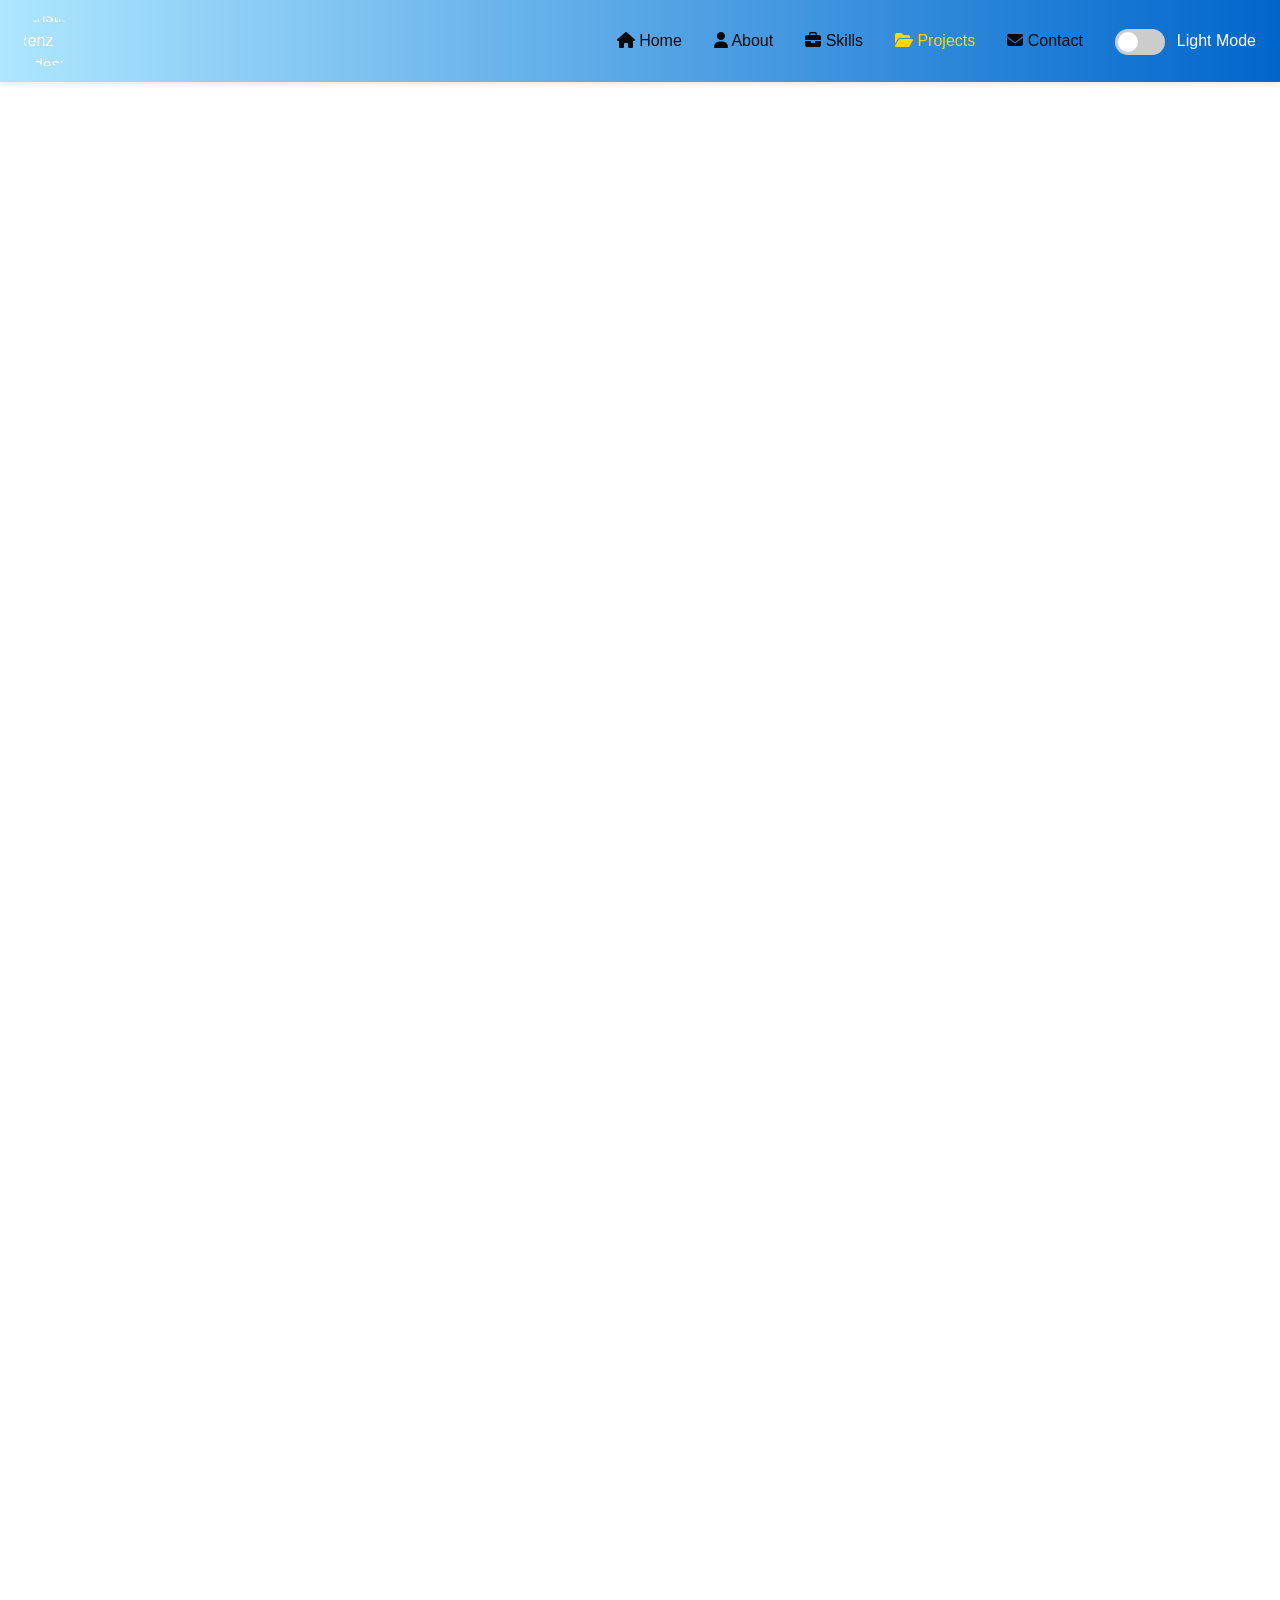
==== commit 5240a270: "Update templates/index.html UI/UX design to improve" ====
--- a/index.html
+++ b/index.html
@@ -8,6 +8,7 @@
     <link rel="shortcut icon" href="static/profile.png" type="image/x-icon">
     <link rel="stylesheet" href="static/style.css?v=2">
     <link rel="stylesheet" href="https://cdnjs.cloudflare.com/ajax/libs/font-awesome/6.5.0/css/all.min.css">
+    <script src="https://cdnjs.cloudflare.com/ajax/libs/html2canvas/1.4.1/html2canvas.min.js"></script>
     <link href="https://cdn.jsdelivr.net/npm/bootstrap@5.3.8/dist/css/bootstrap.min.css" rel="stylesheet"
         integrity="sha384-sRIl4kxILFvY47J16cr9ZwB07vP4J8+LH7qKQnuqkuIAvNWLzeN8tE5YBujZqJLB" crossorigin="anonymous">
     <script src="https://cdn.jsdelivr.net/npm/bootstrap@5.3.8/dist/js/bootstrap.bundle.min.js"
@@ -104,11 +105,12 @@
             </h1>
             <div class="typing" id="typing-text">
                 <p class="theme-text">
-                    BS Information Technology Student 💻<br>
-                    I am currently studying at NEUST – Papaya Off-Campus. 🏫
+                    BS Information Technology Student <i class="fa-solid fa-laptop"></i><br>
+                    I am currently studying at NEUST – Papaya Off-Campus. <i class="fa-solid fa-school"></i>
                 </p>
                 <div class="button">
-                    <a href="#about"><button>About</button></a>
+                    <a href="#about"><button><i class="fa-solid fa-arrow-right"></i> About</button></a>
+                    <button onclick="openResumeModal()" style="text-decoration: none;"><i class="fa-solid fa-file-pdf"></i> Resume</button>
                 </div>
             </div>
         </div>
@@ -120,6 +122,23 @@
             </div>
         </div>
     </section>
+
+    <!-- RESUME/CSV MODAL -->
+    <div id="resumeModal" class="modal">
+        <div class="modal-content">
+            <div class="modal-header">
+                <h2>My Resume</h2>
+                <button class="modal-close" onclick="closeResumeModal()"><i class="fa-solid fa-xmark"></i></button>
+            </div>
+            <div class="modal-body">
+                <img id="resumeImage" src="static/resume.png" alt="Resume Preview" class="resume-image">
+            </div>
+            <div class="modal-footer">
+                <button onclick="downloadCSV()" class="download-btn csv-btn"><i class="fa-solid fa-file-csv"></i> Download CSV</button>
+                <button onclick="downloadPNG()" class="download-btn png-btn"><i class="fa-solid fa-image"></i> Download PNG</button>
+            </div>
+        </div>
+    </div>
 
     <!-- ABOUT SECTION -->
     <main>
@@ -614,6 +633,78 @@
         window.addEventListener("load", () => {
             document.body.classList.add("loaded");
         });
+
+        // Resume Modal Functions
+        function openResumeModal() {
+            document.getElementById('resumeModal').classList.add('show');
+            document.body.style.overflow = 'hidden';
+        }
+
+        function closeResumeModal() {
+            document.getElementById('resumeModal').classList.remove('show');
+            document.body.style.overflow = 'auto';
+        }
+
+        window.addEventListener('click', function(event) {
+            const modal = document.getElementById('resumeModal');
+            if (event.target === modal) {
+                closeResumeModal();
+            }
+        });
+
+        // Download CSV
+        function downloadCSV() {
+            const csvContent = [
+                ['Christian Renz Ledesma - Resume'],
+                [],
+                ['CONTACT INFORMATION'],
+                ['Email', 'christianrenzledesma210@gmail.com'],
+                ['Phone', '+63 991 445 8507'],
+                ['GitHub', 'github.com/ChristianRenzLedesma'],
+                ['LinkedIn', 'linkedin.com/in/christian-renz-ledesma-42376938a/'],
+                [],
+                ['EDUCATION'],
+                ['School', 'NEUST – Papaya Off-Campus'],
+                ['Program', 'BS Information Technology'],
+                ['Status', 'Third-year Student'],
+                [],
+                ['SKILLS - FRONT-END'],
+                ['HTML', 'CSS', 'JavaScript', 'React'],
+                [],
+                ['SKILLS - BACK-END'],
+                ['Python', 'Flask', 'MySQL', 'Laravel'],
+                [],
+                ['OTHER SKILLS'],
+                ['Networking', 'Cybersecurity', 'Computer Hardware'],
+                [],
+                ['CERTIFICATIONS'],
+                ['Cisco Networking Basics', '2023'],
+                ['Network Support and Security', '2024'],
+                ['Network Addressing and Basic Troubleshooting', '2024'],
+                ['Introduction to Cybersecurity', '2025'],
+                ['Computer Hardware Basics', '2025'],
+                ['Hack-Proof Your Network: Cyber Defense', '2026'],
+                ['Protect Your Digital Identity', '2026']
+            ];
+
+            const csvString = csvContent.map(row => 
+                row.map(cell => `"${cell}"`).join(',')
+            ).join('\n');
+
+            const link = document.createElement('a');
+            link.href = 'data:text/csv;charset=utf-8,' + encodeURIComponent(csvString);
+            link.download = 'Christian_Renz_Ledesma_Resume.csv';
+            link.click();
+        }
+
+        // Download PNG
+        function downloadPNG() {
+            const image = document.getElementById('resumeImage');
+            const link = document.createElement('a');
+            link.href = image.src;
+            link.download = 'Christian_Renz_Ledesma_Resume.png';
+            link.click();
+        }
     </script>
 </body>
 
--- a/static/style.css
+++ b/static/style.css
@@ -20,9 +20,14 @@
     background-color: var(--bg-color);
     color: var(--text-light);
     transition: background 0.5s, color 0.5s;
+    padding-top: 70px;
 }
 
 header {
+    position: fixed;
+    top: 0;
+    left: 0;
+    right: 0;
     display: flex;
     align-items: center;
     justify-content: space-between;
@@ -31,11 +36,24 @@
     color: #ffffff;
     box-shadow: 0 2px 6px rgba(0, 0, 0, 0.1);
     transition: background 0.4s ease, color 0.4s ease;
+    z-index: 25;
 }
 
 .logo {
-    font-weight: bold;
-    font-size: 1.3rem;
+    display: flex;
+    align-items: center;
+    justify-content: center;
+    text-decoration: none;
+    width: 50px;
+    height: 50px;
+    border-radius: 50%;
+    overflow: hidden;
+}
+
+.logo img {
+    width: 100%;
+    height: 100%;
+    object-fit: cover;
 }
 
 .burger {
@@ -601,18 +619,22 @@
 button {
     cursor: pointer;
     font-size: 16px;
-    width: 100px;
-    padding: 5px;
+    font-weight: 600;
+    padding: 12px 30px;
     margin-top: 20px;
-    border-radius: 5px;
-    background-color: var(--primary-color);
-    border: none;
-    transition: .3s background ease-in-out;
+    border-radius: 25px;
+    background: linear-gradient(135deg, var(--primary-color), #004d99);
+    color: #ffffff;
+    border: 2px solid var(--primary-color);
+    transition: all 0.3s ease;
+    box-shadow: 0 4px 15px rgba(0, 102, 204, 0.4);
 }
 
 button:hover {
-    background: #003366;
-    color: #00ffcc;
+    background: linear-gradient(135deg, #004d99, var(--primary-color));
+    border-color: #ffffff;
+    box-shadow: 0 6px 20px rgba(0, 102, 204, 0.6);
+    transform: translateY(-2px);
 }
 
 .theme-text3 {
@@ -802,9 +824,12 @@
     color: #fff;
     border-radius: 15px;
     width: 280px;
+    height: 360px;
     padding: 20px;
     box-shadow: 0 4px 15px rgba(0, 0, 0, 0.3);
     transition: transform 0.3s ease, box-shadow 0.3s ease;
+    display: flex;
+    flex-direction: column;
 }
 
 .certificate-card:hover {
@@ -814,18 +839,26 @@
 
 .certificate-card img {
     width: 100%;
+    height: 200px;
+    object-fit: cover;
     border-radius: 10px;
     margin-bottom: 15px;
+    flex-shrink: 0;
 }
 
 .certificate-card h3 {
     font-size: 1.1em;
     margin-bottom: 8px;
+    line-height: 1.3;
+    word-wrap: break-word;
 }
 
 .certificate-card p {
     color: #ccc;
     font-size: 0.9em;
+    margin-top: 10px;
+    line-height: 1.4;
+    word-wrap: break-word;
 }
 
 /* 📱 Responsive for mobile */
@@ -1164,6 +1197,280 @@
     color: #ccc !important;
 }
 
+/* === RESUME MODAL === */
+.modal {
+    display: none;
+    position: fixed;
+    z-index: 100;
+    left: 0;
+    top: 0;
+    width: 100%;
+    height: 100%;
+    background-color: rgba(0, 0, 0, 0.7);
+    animation: fadeIn 0.3s ease;
+}
+
+.modal.show {
+    display: flex;
+    justify-content: center;
+    align-items: center;
+}
+
+@keyframes fadeIn {
+    from { opacity: 0; }
+    to { opacity: 1; }
+}
+
+.modal-content {
+    background-color: var(--bg-color);
+    padding: 0;
+    border-radius: 15px;
+    width: 90%;
+    max-width: 700px;
+    max-height: 85vh;
+    display: flex;
+    flex-direction: column;
+    box-shadow: 0 8px 32px rgba(0, 0, 0, 0.3);
+    animation: slideUp 0.3s ease;
+}
+
+@keyframes slideUp {
+    from {
+        transform: translateY(50px);
+        opacity: 0;
+    }
+    to {
+        transform: translateY(0);
+        opacity: 1;
+    }
+}
+
+body.dark-mode .modal-content {
+    background-color: #1a1a1a;
+    color: #fff;
+}
+
+.modal-header {
+    display: flex;
+    justify-content: space-between;
+    align-items: center;
+    padding: 20px;
+    border-bottom: 2px solid var(--primary-color);
+    background: linear-gradient(135deg, var(--accent-color), var(--primary-color));
+    border-radius: 15px 15px 0 0;
+}
+
+.modal-header h2 {
+    color: #fff;
+    margin: 0;
+    font-size: 1.5rem;
+}
+
+.modal-close {
+    background: none;
+    border: none;
+    color: #fff;
+    font-size: 1.5rem;
+    cursor: pointer;
+    padding: 0;
+    margin: 0;
+    width: 30px;
+    height: 30px;
+    display: flex;
+    align-items: center;
+    justify-content: center;
+    transition: all 0.3s ease;
+}
+
+.modal-close:hover {
+    transform: rotate(90deg);
+    background: rgba(0, 0, 0, 0.2);
+    border-radius: 50%;
+}
+
+.modal-body {
+    padding: 15px;
+    overflow: hidden;
+    flex: 1;
+    display: flex;
+    align-items: center;
+    justify-content: center;
+    box-sizing: border-box;
+    min-height: 0;
+}
+
+.resume-image {
+    width: 100%;
+    max-width: 100%;
+    height: 100%;
+    max-height: calc(85vh - 140px);
+    object-fit: contain;
+    border-radius: 10px;
+    box-shadow: 0 2px 10px rgba(0, 0, 0, 0.2);
+}
+
+.resume-table {
+    width: 100%;
+    border-collapse: collapse;
+    font-size: 0.95rem;
+    line-height: 1.6;
+}
+
+.resume-table thead tr:first-child {
+    background: var(--primary-color);
+    color: white;
+    font-weight: bold;
+    font-size: 1.1rem;
+}
+
+.resume-table thead tr:first-child th {
+    padding: 12px;
+    text-align: left;
+    border: none;
+}
+
+.resume-table thead tr:nth-child(2) {
+    background: var(--accent-color);
+    color: #000;
+    font-size: 0.9rem;
+}
+
+.resume-table thead tr:nth-child(2) td {
+    padding: 8px 12px;
+    border: none;
+}
+
+.resume-table tbody tr {
+    border-bottom: 1px solid #ddd;
+}
+
+body.dark-mode .resume-table tbody tr {
+    border-bottom-color: #444;
+}
+
+.resume-table tbody tr:nth-child(odd) {
+    background-color: rgba(0, 102, 204, 0.05);
+}
+
+body.dark-mode .resume-table tbody tr:nth-child(odd) {
+    background-color: rgba(0, 102, 204, 0.1);
+}
+
+.resume-table tbody td {
+    padding: 10px 12px;
+}
+
+.resume-table tbody tr td:first-child {
+    font-weight: 600;
+    color: var(--primary-color);
+    width: 25%;
+}
+
+body.dark-mode .resume-table tbody tr td:first-child {
+    color: #4da3ff;
+}
+
+.resume-table tbody tr td:last-child {
+    text-align: left;
+}
+
+.resume-table strong {
+    color: var(--primary-color);
+    font-size: 1.05rem;
+}
+
+body.dark-mode .resume-table strong {
+    color: #4da3ff;
+}
+
+.modal-footer {
+    display: flex;
+    gap: 10px;
+    padding: 15px 20px;
+    border-top: 1px solid #ddd;
+    background-color: #f9f9f9;
+    justify-content: flex-end;
+    border-radius: 0 0 15px 15px;
+}
+
+body.dark-mode .modal-footer {
+    background-color: #0d0d0d;
+    border-top-color: #444;
+}
+
+.download-btn {
+    display: flex;
+    align-items: center;
+    gap: 8px;
+    padding: 10px 20px;
+    font-size: 0.95rem;
+    border: 2px solid;
+    border-radius: 20px;
+    cursor: pointer;
+    transition: all 0.3s ease;
+    background: white;
+    color: var(--primary-color);
+    border-color: var(--primary-color);
+}
+
+.download-btn:hover {
+    background: var(--primary-color);
+    color: white;
+    transform: translateY(-2px);
+    box-shadow: 0 4px 12px rgba(0, 102, 204, 0.4);
+}
+
+body.dark-mode .download-btn {
+    background: #222;
+    color: #4da3ff;
+    border-color: #4da3ff;
+}
+
+body.dark-mode .download-btn:hover {
+    background: #4da3ff;
+    color: #000;
+}
+
+.csv-btn {
+    border-color: #10b981;
+    color: #10b981;
+}
+
+.csv-btn:hover {
+    background: #10b981;
+    color: white;
+}
+
+body.dark-mode .csv-btn {
+    border-color: #10b981;
+    color: #10b981;
+}
+
+body.dark-mode .csv-btn:hover {
+    background: #10b981;
+    color: white;
+}
+
+.png-btn {
+    border-color: #f59e0b;
+    color: #f59e0b;
+}
+
+.png-btn:hover {
+    background: #f59e0b;
+    color: white;
+}
+
+body.dark-mode .png-btn {
+    border-color: #f59e0b;
+    color: #f59e0b;
+}
+
+body.dark-mode .png-btn:hover {
+    background: #f59e0b;
+    color: white;
+}
+
 /* === PAGE LOAD ANIMATION === */
 @keyframes fadeInUp {
     0% {
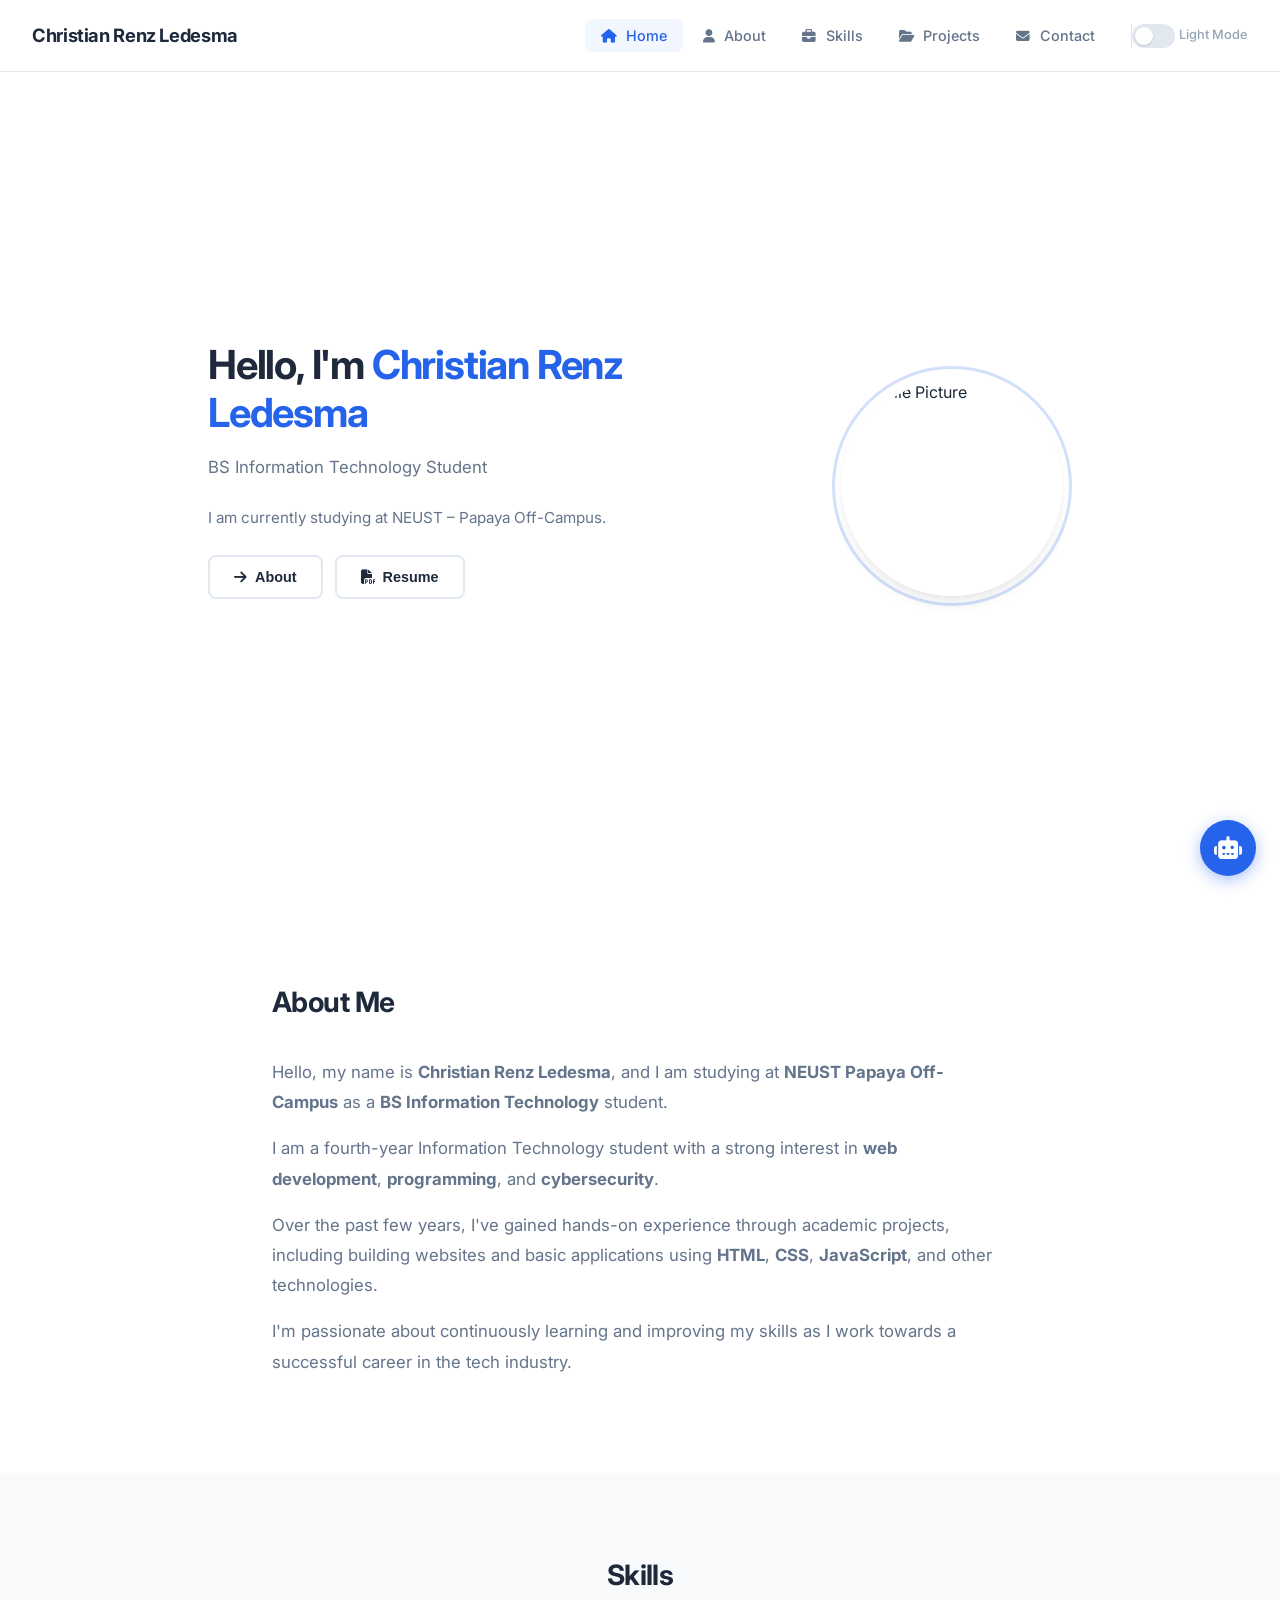
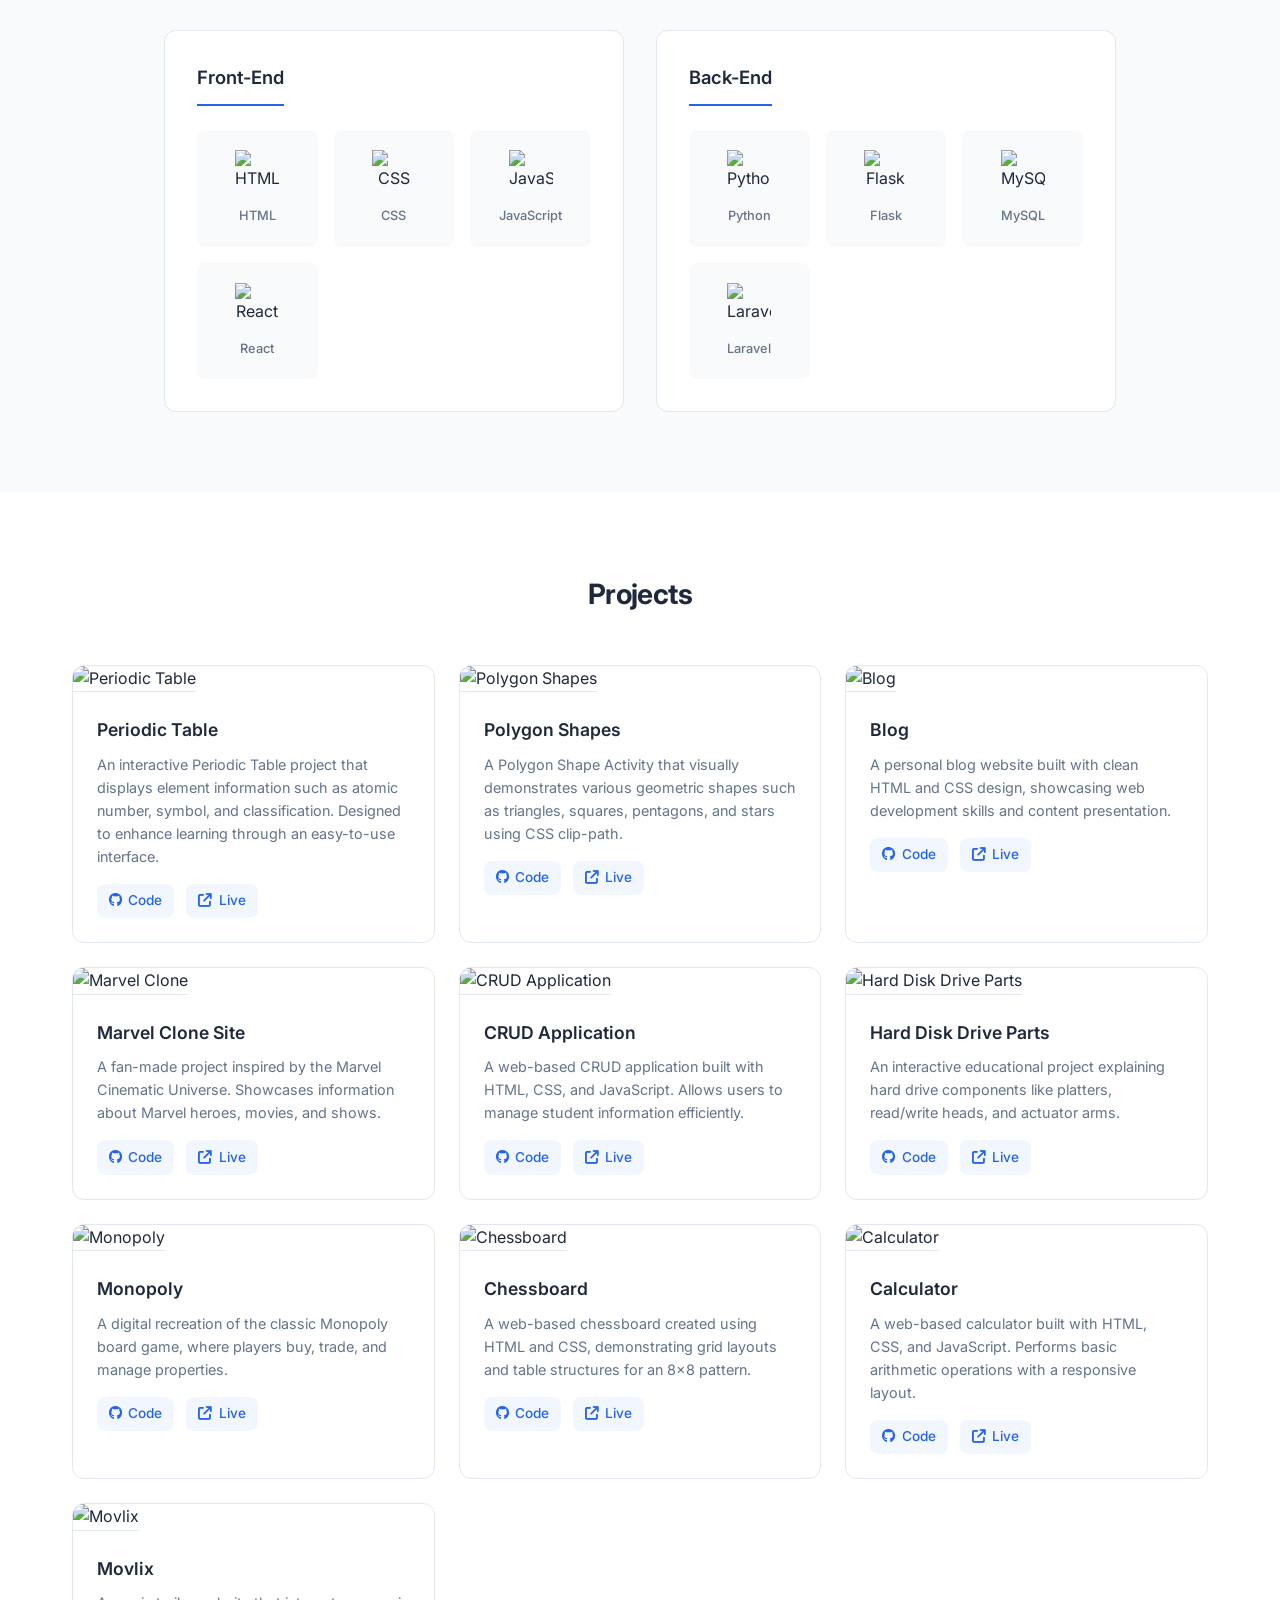
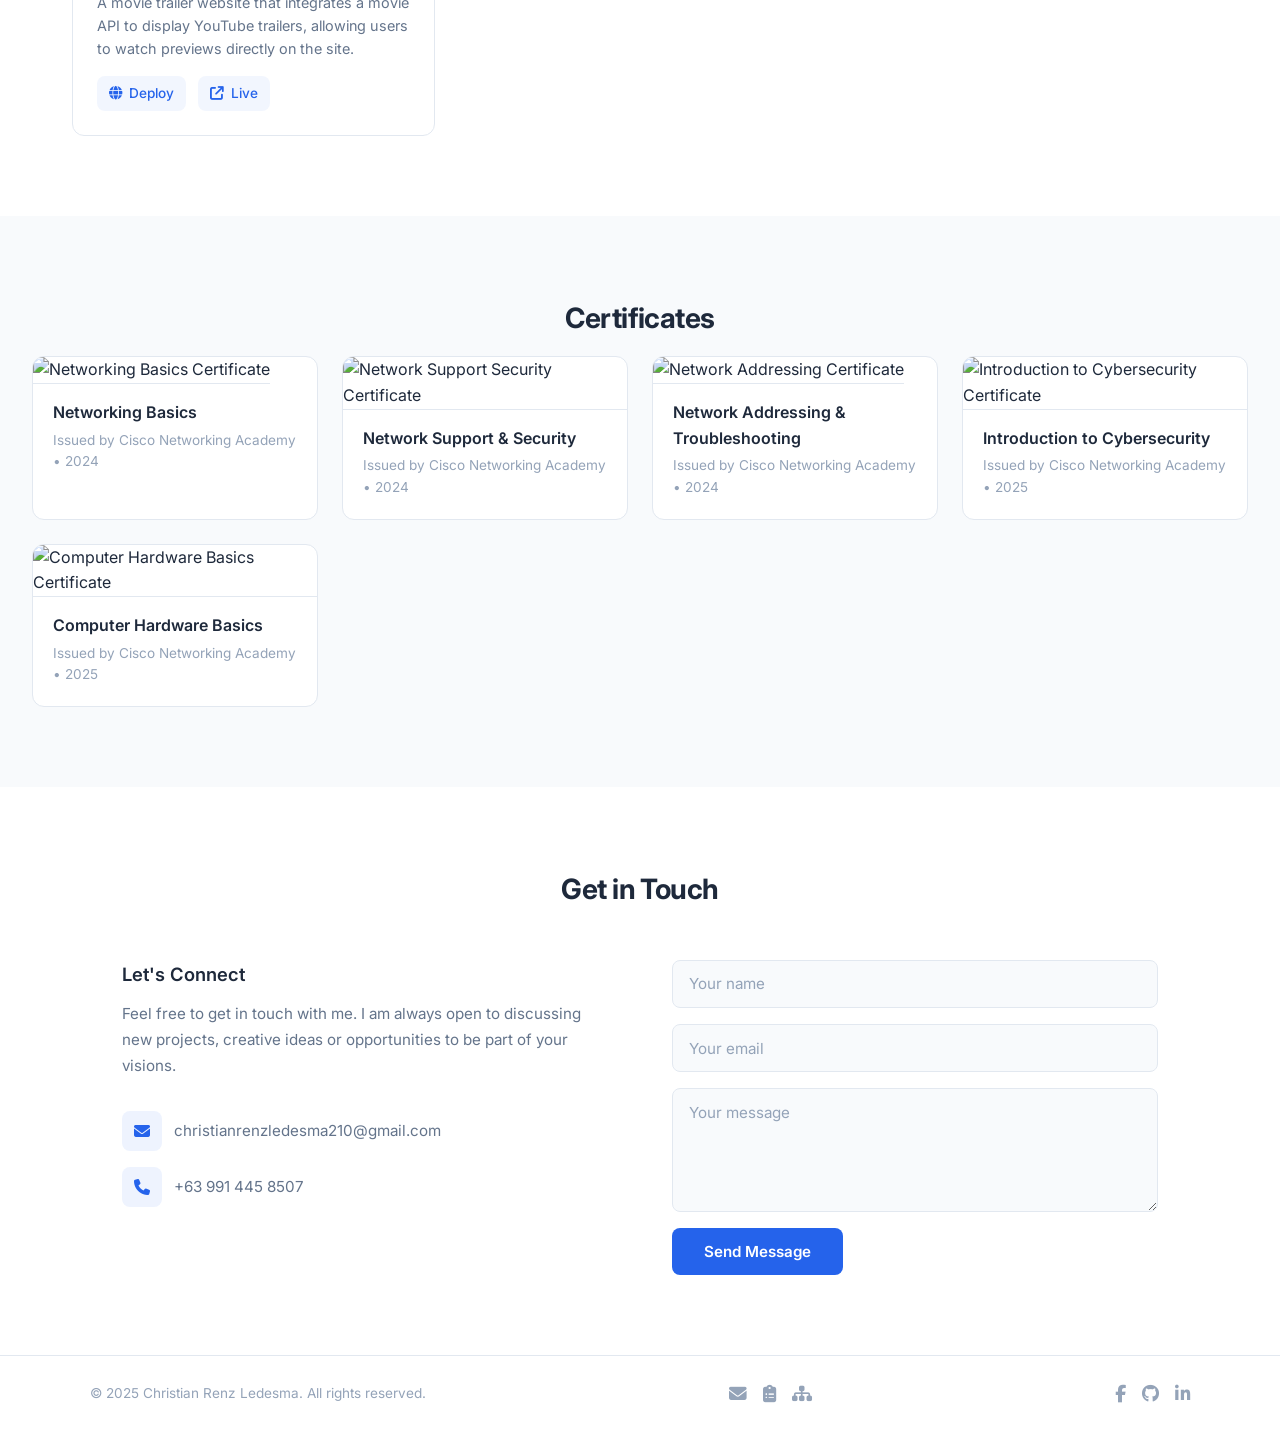
==== commit aa3da07f: "Redesign portfolio and fix contributions heatmap rendering" ====
--- a/index.html
+++ b/index.html
@@ -6,45 +6,19 @@
     <meta name="viewport" content="width=device-width, initial-scale=1.0" />
     <title>Christian Renz Ledesma - Portfolio</title>
     <link rel="shortcut icon" href="static/profile.png" type="image/x-icon">
-    <link rel="stylesheet" href="static/style.css?v=2">
+    <link rel="preconnect" href="https://fonts.googleapis.com">
+    <link rel="preconnect" href="https://fonts.gstatic.com" crossorigin>
+    <link href="https://fonts.googleapis.com/css2?family=Inter:wght@400;500;600;700&display=swap" rel="stylesheet">
+    <link rel="stylesheet" href="static/style.css?v=3">
     <link rel="stylesheet" href="https://cdnjs.cloudflare.com/ajax/libs/font-awesome/6.5.0/css/all.min.css">
     <script src="https://cdnjs.cloudflare.com/ajax/libs/html2canvas/1.4.1/html2canvas.min.js"></script>
-    <link href="https://cdn.jsdelivr.net/npm/bootstrap@5.3.8/dist/css/bootstrap.min.css" rel="stylesheet"
-        integrity="sha384-sRIl4kxILFvY47J16cr9ZwB07vP4J8+LH7qKQnuqkuIAvNWLzeN8tE5YBujZqJLB" crossorigin="anonymous">
-    <script src="https://cdn.jsdelivr.net/npm/bootstrap@5.3.8/dist/js/bootstrap.bundle.min.js"
-        integrity="sha384-FKyoEForCGlyvwx9Hj09JcYn3nv7wiPVlz7YYwJrWVcXK/BmnVDxM+D2scQbITxI"
-        crossorigin="anonymous"></script>
     <style>
         body {
             margin: 0;
-            font-family: 'Segoe UI', sans-serif;
+            font-family: 'Inter', sans-serif;
             min-height: 100vh;
             display: flex;
             flex-direction: column;
-        }
-
-        h3 {
-            white-space: normal;
-        }
-
-        nav.desktop-nav ul {
-            position: relative;
-            top: 10px;
-        }
-
-        @media (max-width: 768px) {
-            .about-content h1,
-            .skills-content h1,
-            .contact-title,
-            .project-content h1,
-            .certificates-content h1 {
-                font-size: 2rem;
-            }
-
-            .about-content p,
-            .skills-content p {
-                font-size: 1rem;
-            }
         }
     </style>
 </head>
@@ -70,7 +44,7 @@
                     <input type="checkbox">
                     <span class="slider"></span>
                 </label>
-                <span class="mode-label" style="margin-left: -20px;">Light Mode</span>
+                <span class="mode-label">Light Mode</span>
             </ul>
         </nav>
     </header>
@@ -97,16 +71,16 @@
 
     <!-- HOME SECTION -->
     <section class="home" id="home">
-        <div id="particles-js"></div>
-
         <div class="home-content">
             <h1 class="theme-text2">
                 Hello, I'm <span class="name-text">Christian Renz Ledesma</span>
             </h1>
             <div class="typing" id="typing-text">
                 <p class="theme-text">
-                    BS Information Technology Student <i class="fa-solid fa-laptop"></i><br>
-                    I am currently studying at NEUST – Papaya Off-Campus. <i class="fa-solid fa-school"></i>
+                    BS Information Technology Student
+                </p>
+                <p class="theme-text" style="color: var(--text-secondary); font-size: 0.95rem;">
+                    I am currently studying at NEUST – Papaya Off-Campus.
                 </p>
                 <div class="button">
                     <a href="#about"><button><i class="fa-solid fa-arrow-right"></i> About</button></a>
@@ -123,7 +97,7 @@
         </div>
     </section>
 
-    <!-- RESUME/CSV MODAL -->
+    <!-- RESUME MODAL -->
     <div id="resumeModal" class="modal">
         <div class="modal-content">
             <div class="modal-header">
@@ -143,14 +117,13 @@
     <!-- ABOUT SECTION -->
     <main>
         <div class="about-content" id="about">
-            <div id="particles-js-about"></div>
             <h1 class="theme-text3">About Me</h1>
             <p class="paragraph-text">
                 Hello, my name is <strong>Christian Renz Ledesma</strong>, and I am studying at <strong>NEUST Papaya
                     Off-Campus</strong> as a <strong>BS Information Technology</strong> student.
             </p>
             <p class="paragraph-text">
-                I am a third-year Information Technology student with a strong interest in <strong>web
+                I am a fourth-year Information Technology student with a strong interest in <strong>web
                     development</strong>, <strong>programming</strong>, and <strong>cybersecurity</strong>.
             </p>
             <p class="paragraph-text">
@@ -166,7 +139,6 @@
 
         <!-- SKILLS SECTION -->
         <div class="skills-content" id="skills">
-            <div id="particles-js-skills"></div>
             <h1 class="theme-text3">Skills</h1>
 
             <div class="skills-group-container">
@@ -225,12 +197,11 @@
 
         <!-- PROJECTS SECTION -->
         <section class="project-content" id="projects">
-            <div id="particles-js-projects"></div>
             <h1 class="theme-text3">Projects</h1>
 
             <div class="project-slider">
                 <div class="project-card">
-                    <img src="static/project/Periodic.png" alt="Portfolio Website">
+                    <img src="static/project/Periodic.png" alt="Periodic Table">
                     <div class="project-info">
                         <h3>Periodic Table</h3>
                         <p>An interactive Periodic Table project that displays element information such as atomic
@@ -238,153 +209,144 @@
                         </p>
                         <div class="project-links">
                             <a href="https://github.com/ChristianRenzLedesma/Periodic-table" target="_blank"><i
-                                    class="fa-brands fa-github"></i></a>
+                                    class="fa-brands fa-github"></i> Code</a>
                             <a href="https://christianrenzledesma.github.io/Periodic-table/Periodic.html"
-                                target="_blank"><i class="fa-solid fa-arrow-up-right-from-square"></i></a>
-                        </div>
-                    </div>
-                </div>
-
-                <div class="project-card">
-                    <img src="static/project/polygon.png" alt="Login System">
+                                target="_blank"><i class="fa-solid fa-arrow-up-right-from-square"></i> Live</a>
+                        </div>
+                    </div>
+                </div>
+
+                <div class="project-card">
+                    <img src="static/project/polygon.png" alt="Polygon Shapes">
                     <div class="project-info">
                         <h3>Polygon Shapes</h3>
                         <p>A Polygon Shape Activity that visually demonstrates various geometric shapes such as
-                            triangles, squares, pentagons, and stars using CSS clip-path. Each shape includes its name, number of sides, and
-                            definition to help users understand polygons interactively.</p>
+                            triangles, squares, pentagons, and stars using CSS clip-path.</p>
                         <div class="project-links">
                             <a href="https://github.com/ChristianRenzLedesma/polygons" target="_blank"><i
-                                    class="fa-brands fa-github"></i></a>
+                                    class="fa-brands fa-github"></i> Code</a>
                             <a href="https://christianrenzledesma.github.io/polygons/polygon.html" target="_blank"><i
-                                    class="fa-solid fa-arrow-up-right-from-square"></i></a>
-                        </div>
-                    </div>
-                </div>
-
-                <div class="project-card">
-                    <img src="static/project/Blog1.png" alt="Weather App">
-                    <div class="project-info">
-                        <h3>Blog 1</h3>
-                        <p>Lorem ipsum dolor sit amet consectetur adipisicing elit. Doloremque, fugiat cupiditate earum
-                            possimus omnis tempore vitae autem adipisci praesentium officiis a, nihil nulla deleniti
-                            eveniet, iste dignissimos accusamus nam amet.</p>
+                                    class="fa-solid fa-arrow-up-right-from-square"></i> Live</a>
+                        </div>
+                    </div>
+                </div>
+
+                <div class="project-card">
+                    <img src="static/project/Blog1.png" alt="Blog">
+                    <div class="project-info">
+                        <h3>Blog</h3>
+                        <p>A personal blog website built with clean HTML and CSS design, showcasing web development
+                            skills and content presentation.</p>
                         <div class="project-links">
                             <a href="https://github.com/ChristianRenzLedesma/blog-3" target="_blank"><i
-                                    class="fa-brands fa-github"></i></a>
+                                    class="fa-brands fa-github"></i> Code</a>
                             <a href="https://christianrenzledesma.github.io/blog-3/index.html" target="_blank"><i
-                                    class="fa-solid fa-arrow-up-right-from-square"></i></a>
-                        </div>
-                    </div>
-                </div>
-
-                <div class="project-card">
-                    <img src="static/project/simple.png" alt="Weather App">
-                    <div class="project-info">
-                        <h3>Simple Website</h3>
-                        <p>The Marvel Clone Site is a fan-made project inspired by the Marvel Cinematic Universe. It
-                            showcases information about Marvel heroes, movies, and shows, giving fans a simple and
-                            organized way to explore the MCU world.</p>
+                                    class="fa-solid fa-arrow-up-right-from-square"></i> Live</a>
+                        </div>
+                    </div>
+                </div>
+
+                <div class="project-card">
+                    <img src="static/project/simple.png" alt="Marvel Clone">
+                    <div class="project-info">
+                        <h3>Marvel Clone Site</h3>
+                        <p>A fan-made project inspired by the Marvel Cinematic Universe. Showcases information about
+                            Marvel heroes, movies, and shows.</p>
                         <div class="project-links">
                             <a href="https://github.com/ChristianRenzLedesma/Simple-Website-" target="_blank"><i
-                                    class="fa-brands fa-github"></i></a>
+                                    class="fa-brands fa-github"></i> Code</a>
                             <a href="https://christianrenzledesma.github.io/Simple-Website-/Marvel%20Clone%20Site!.html"
-                                target="_blank"><i class="fa-solid fa-arrow-up-right-from-square"></i></a>
-                        </div>
-                    </div>
-                </div>
-
-                <div class="project-card">
-                    <img src="static/project/Crud.png" alt="Weather App">
-                    <div class="project-info">
-                        <h3>Crud</h3>
-                        <p>A web-based CRUD (Create, Read, Update, Delete) application built with HTML, CSS, and
-                            JavaScript. It allows users to manage student information efficiently by adding, editing,
-                            viewing, and deleting records.</p>
+                                target="_blank"><i class="fa-solid fa-arrow-up-right-from-square"></i> Live</a>
+                        </div>
+                    </div>
+                </div>
+
+                <div class="project-card">
+                    <img src="static/project/Crud.png" alt="CRUD Application">
+                    <div class="project-info">
+                        <h3>CRUD Application</h3>
+                        <p>A web-based CRUD application built with HTML, CSS, and JavaScript. Allows users to manage
+                            student information efficiently.</p>
                         <div class="project-links">
                             <a href="https://github.com/ChristianRenzLedesma/Crud" target="_blank"><i
-                                    class="fa-brands fa-github"></i></a>
+                                    class="fa-brands fa-github"></i> Code</a>
                             <a href="https://christianrenzledesma.github.io/Crud/crud.html" target="_blank"><i
-                                    class="fa-solid fa-arrow-up-right-from-square"></i></a>
-                        </div>
-                    </div>
-                </div>
-
-                <div class="project-card">
-                    <img src="static/project/HDDparts.png" alt="Weather App">
+                                    class="fa-solid fa-arrow-up-right-from-square"></i> Live</a>
+                        </div>
+                    </div>
+                </div>
+
+                <div class="project-card">
+                    <img src="static/project/HDDparts.png" alt="Hard Disk Drive Parts">
                     <div class="project-info">
                         <h3>Hard Disk Drive Parts</h3>
-                        <p>A hard drive is a device that stores and retrieves data using magnetic disks. It has parts
-                            like the platter for data storage, read/write head for accessing data, actuator arm for
-                            movement, spindle for spinning the disks, and circuit board for control and power.</p>
+                        <p>An interactive educational project explaining hard drive components like platters, read/write
+                            heads, and actuator arms.</p>
                         <div class="project-links">
                             <a href="https://github.com/ChristianRenzLedesma/HDD-PARTS" target="_blank"><i
-                                    class="fa-brands fa-github"></i></a>
+                                    class="fa-brands fa-github"></i> Code</a>
                             <a href="https://christianrenzledesma.github.io/HDD-PARTS/" target="_blank"><i
-                                    class="fa-solid fa-arrow-up-right-from-square"></i></a>
-                        </div>
-                    </div>
-                </div>
-
-                <div class="project-card">
-                    <img src="static/project/Monopology.png" alt="Weather App">
+                                    class="fa-solid fa-arrow-up-right-from-square"></i> Live</a>
+                        </div>
+                    </div>
+                </div>
+
+                <div class="project-card">
+                    <img src="static/project/Monopology.png" alt="Monopoly">
                     <div class="project-info">
                         <h3>Monopoly</h3>
-                        <p>A digital recreation of the classic Monopoly board game, where players buy, trade, and manage
-                            properties to become the wealthiest player.</p>
+                        <p>A digital recreation of the classic Monopoly board game, where players buy, trade, and
+                            manage properties.</p>
                         <div class="project-links">
                             <a href="https://github.com/ChristianRenzLedesma/Monopoly" target="_blank"><i
-                                    class="fa-brands fa-github"></i></a>
+                                    class="fa-brands fa-github"></i> Code</a>
                             <a href="https://christianrenzledesma.github.io/Monopoly/" target="_blank"><i
-                                    class="fa-solid fa-arrow-up-right-from-square"></i></a>
-                        </div>
-                    </div>
-                </div>
-
-                <div class="project-card">
-                    <img src="static/project/chess.png" alt="Weather App">
+                                    class="fa-solid fa-arrow-up-right-from-square"></i> Live</a>
+                        </div>
+                    </div>
+                </div>
+
+                <div class="project-card">
+                    <img src="static/project/chess.png" alt="Chessboard">
                     <div class="project-info">
                         <h3>Chessboard</h3>
-                        <p>A simple web-based chessboard created using HTML and CSS. The project demonstrates the use of
-                            grid layouts, color styling, and table structures to design an 8×8 chessboard pattern.</p>
+                        <p>A web-based chessboard created using HTML and CSS, demonstrating grid layouts and table
+                            structures for an 8x8 pattern.</p>
                         <div class="project-links">
                             <a href="https://github.com/ChristianRenzLedesma/Chessboard" target="_blank"><i
-                                    class="fa-brands fa-github"></i></a>
+                                    class="fa-brands fa-github"></i> Code</a>
                             <a href="https://christianrenzledesma.github.io/Chessboard/activity.html" target="_blank"><i
-                                    class="fa-solid fa-arrow-up-right-from-square"></i></a>
-                        </div>
-                    </div>
-                </div>
-
-                <div class="project-card">
-                    <img src="static/project/calculator.png" alt="Weather App">
+                                    class="fa-solid fa-arrow-up-right-from-square"></i> Live</a>
+                        </div>
+                    </div>
+                </div>
+
+                <div class="project-card">
+                    <img src="static/project/calculator.png" alt="Calculator">
                     <div class="project-info">
                         <h3>Calculator</h3>
-                        <p>A simple web-based calculator built using HTML, CSS, and JavaScript. The project performs
-                            basic arithmetic operations such as addition, subtraction, multiplication, and division. It
-                            showcases responsive layout design, interactive button functionality, and clean user
-                            interface styling.</p>
+                        <p>A web-based calculator built with HTML, CSS, and JavaScript. Performs basic arithmetic
+                            operations with a responsive layout.</p>
                         <div class="project-links">
                             <a href="https://github.com/ChristianRenzLedesma/Calculator" target="_blank"><i
-                                    class="fa-brands fa-github"></i></a>
+                                    class="fa-brands fa-github"></i> Code</a>
                             <a href="https://christianrenzledesma.github.io/Calculator/" target="_blank"><i
-                                    class="fa-solid fa-arrow-up-right-from-square"></i></a>
-                        </div>
-                    </div>
-                </div>
-
-                <div class="project-card">
-                    <img src="static/project/Movie.png" alt="Weather App">
+                                    class="fa-solid fa-arrow-up-right-from-square"></i> Live</a>
+                        </div>
+                    </div>
+                </div>
+
+                <div class="project-card">
+                    <img src="static/project/Movie.png" alt="Movlix">
                     <div class="project-info">
                         <h3>Movlix</h3>
-                        <p>Movlix is a movie trailer website built using HTML, CSS, and JavaScript. It integrates a
-                            movie API to display YouTube trailers, allowing users to watch previews of various films
-                            directly on the site. The project demonstrates API fetching, dynamic content rendering, and
-                            a responsive layout for an engaging viewing experience.</p>
+                        <p>A movie trailer website that integrates a movie API to display YouTube trailers, allowing
+                            users to watch previews directly on the site.</p>
                         <div class="project-links">
                             <a href="https://app.netlify.com/projects/movlixxx/overview" target="_blank"><i
-                                    class="fa-solid fa-globe"></i></a>
+                                    class="fa-solid fa-globe"></i> Deploy</a>
                             <a href="https://movlixxx.netlify.app/" target="_blank"><i
-                                    class="fa-solid fa-arrow-up-right-from-square"></i></a>
+                                    class="fa-solid fa-arrow-up-right-from-square"></i> Live</a>
                         </div>
                     </div>
                 </div>
@@ -397,53 +359,43 @@
 
             <div class="certificates-grid">
                 <a href="static/certificates/NetworkingBasicsUpdate20251016-30-isbwer_page-0001.jpg"
-                    target="_blank" style="text-decoration: none;">
-                    <div class="certificate-card">
-                        <img src="static/certificates/NetworkingBasicsUpdate20251016-30-isbwer_page-0001.jpg"
-                            alt="Web Development Certificate">
-                        <h3>Networking Basic</h3>
-                        <p>Issued by Cisco Networking Academy • 2024</p>
-                    </div>
+                    target="_blank" class="certificate-card">
+                    <img src="static/certificates/NetworkingBasicsUpdate20251016-30-isbwer_page-0001.jpg"
+                        alt="Networking Basics Certificate">
+                    <h3>Networking Basics</h3>
+                    <p>Issued by Cisco Networking Academy &bull; 2024</p>
                 </a>
 
                 <a href="static/certificates/NetworkSupportandSecurityUpdate20251016-32-1hk533_page-0001.jpg"
-                    target="_blank" style="text-decoration: none;">
-                    <div class="certificate-card">
-                        <img src="static/certificates/NetworkSupportandSecurityUpdate20251016-32-1hk533_page-0001.jpg"
-                            alt="Web Development Certificate">
-                        <h3>Networking Support Security Update</h3>
-                        <p>Issued by Cisco Networking Academy • 2024</p>
-                    </div>
+                    target="_blank" class="certificate-card">
+                    <img src="static/certificates/NetworkSupportandSecurityUpdate20251016-32-1hk533_page-0001.jpg"
+                        alt="Network Support Security Certificate">
+                    <h3>Network Support & Security</h3>
+                    <p>Issued by Cisco Networking Academy &bull; 2024</p>
                 </a>
 
                 <a href="static/certificates/NetworkAddressingandBasicTroubleshootingUpdate20251016-28-ekc7ve_page-0001.jpg"
-                    target="_blank" style="text-decoration: none;">
-                    <div class="certificate-card">
-                        <img src="static/certificates/NetworkAddressingandBasicTroubleshootingUpdate20251016-28-ekc7ve_page-0001.jpg"
-                            alt="Python Certificate">
-                        <h3>Networking Addressing And Basic Troubleshooting</h3>
-                        <p>Issued by Cisco Networking Academy • 2024</p>
-                    </div>
+                    target="_blank" class="certificate-card">
+                    <img src="static/certificates/NetworkAddressingandBasicTroubleshootingUpdate20251016-28-ekc7ve_page-0001.jpg"
+                        alt="Network Addressing Certificate">
+                    <h3>Network Addressing & Troubleshooting</h3>
+                    <p>Issued by Cisco Networking Academy &bull; 2024</p>
                 </a>
 
                 <a href="static/certificates/IntroductiontoCybersecurity.jpg"
-                    target="_blank" style="text-decoration: none;">
-                    <div class="certificate-card">
-                        <img src="static/certificates/IntroductiontoCybersecurity.jpg"
-                            alt="Cybersecurity Certificate">
-                        <h3>Introduction to Cybersecurity</h3>
-                        <p>Issued by Cisco Networking Academy • 2025</p>
-                    </div>
+                    target="_blank" class="certificate-card">
+                    <img src="static/certificates/IntroductiontoCybersecurity.jpg"
+                        alt="Introduction to Cybersecurity Certificate">
+                    <h3>Introduction to Cybersecurity</h3>
+                    <p>Issued by Cisco Networking Academy &bull; 2025</p>
                 </a>
 
                 <a href="static/certificates/ComputerHardwareBasicsUpdate20251016-28-dgmk7m_page-0001.jpg"
-                    target="_blank" style="text-decoration: none;">
-                    <div class="certificate-card">
-                        <img src="static/certificates/ComputerHardwareBasicsUpdate20251016-28-dgmk7m_page-0001.jpg"
-                            alt="Web Development Certificate">
-                        <h3>Computer Hardware Basics Update</h3>
-                        <p>Issued by Cisco Networking Academy • 2025</p>
-                    </div>
+                    target="_blank" class="certificate-card">
+                    <img src="static/certificates/ComputerHardwareBasicsUpdate20251016-28-dgmk7m_page-0001.jpg"
+                        alt="Computer Hardware Basics Certificate">
+                    <h3>Computer Hardware Basics</h3>
+                    <p>Issued by Cisco Networking Academy &bull; 2025</p>
                 </a>
             </div>
         </section>
@@ -451,13 +403,11 @@
 
     <!-- CONTACT SECTION -->
     <section class="contact" id="contact">
-        <div id="particles-js-contact"></div>
-        <h1 class="contact-title">GET IN TOUCH</h1>
+        <h1 class="contact-title">Get in Touch</h1>
 
         <div class="contact-container">
-            <!-- INFO SECTION -->
             <div class="contact-info">
-                <h2>DON'T BE SHY</h2>
+                <h2>Let's Connect</h2>
                 <p>
                     Feel free to get in touch with me. I am always open to discussing new
                     projects, creative ideas or opportunities to be part of your visions.
@@ -478,12 +428,10 @@
                 </div>
             </div>
 
-            <!-- FORM SECTION -->
             <form action="https://formspree.io/f/movkrnge" method="POST" class="contact-form">
-                <input type="text" id="name" name="Name" placeholder="Enter your name" required />
-                <input type="email" id="email" name="Email" placeholder="Enter your email" required />
-                <textarea id="message" name="Message" rows="5" placeholder="Enter your message" required></textarea>
-
+                <input type="text" id="name" name="Name" placeholder="Your name" required />
+                <input type="email" id="email" name="Email" placeholder="Your email" required />
+                <textarea id="message" name="Message" rows="5" placeholder="Your message" required></textarea>
                 <button type="submit">Send Message</button>
             </form>
         </div>
@@ -493,7 +441,7 @@
     <footer class="footer-content">
         <div class="footer-container">
             <div class="footer-left">
-                <p>© 2025 Christian Renz Ledesma. All rights reserved.</p>
+                <p>&copy; 2025 Christian Renz Ledesma. All rights reserved.</p>
             </div>
 
             <div class="footer-center">
@@ -513,8 +461,35 @@
         </div>
     </footer>
 
+    <!-- AI CHAT WIDGET -->
+    <button class="ai-chat-toggle" onclick="toggleAIChat()" aria-label="Open AI chat" title="AI Assistant">
+        <i class="fa-solid fa-robot"></i>
+    </button>
+
+    <div class="ai-chat-window" id="aiChatWindow">
+        <div class="ai-chat-header">
+            <div class="ai-chat-header-left">
+                <i class="fa-solid fa-robot"></i>
+                <h3>AI Assistant</h3>
+            </div>
+            <button class="ai-chat-close" onclick="toggleAIChat()" aria-label="Close chat">
+                <i class="fa-solid fa-xmark"></i>
+            </button>
+        </div>
+        <div class="ai-chat-messages" id="aiChatMessages">
+            <div class="ai-chat-message assistant">
+                Hi! I'm the AI assistant for this portfolio. Ask me anything about Christian, his skills, projects, or experience.
+            </div>
+        </div>
+        <div class="ai-chat-input">
+            <input type="text" id="aiChatInput" placeholder="Ask me anything..." autocomplete="off">
+            <button class="ai-chat-send" onclick="sendAIChat()" aria-label="Send message" id="aiChatSend">
+                <i class="fa-solid fa-paper-plane"></i>
+            </button>
+        </div>
+    </div>
+
     <!-- JS -->
-    <script src="https://cdn.jsdelivr.net/npm/particles.js@2.0.0/particles.min.js"></script>
     <script>
         const body = document.body;
         const toggles = document.querySelectorAll('.mode-toggle input');
@@ -556,18 +531,15 @@
                     localStorage.setItem('theme', 'light');
                 }
                 updateLabels();
-                initParticles();
             });
         });
 
-        // Update nav link active state on scroll
         window.addEventListener('scroll', () => {
             let current = '';
             const sections = document.querySelectorAll('section, main');
-            
+
             sections.forEach(section => {
                 const sectionTop = section.offsetTop;
-                const sectionHeight = section.clientHeight;
                 if (pageYOffset >= sectionTop - 200) {
                     current = section.getAttribute('id');
                 }
@@ -581,60 +553,10 @@
             });
         });
 
-        let particlesInitialized = false;
-
-        function initParticles() {
-            const particleColor = body.classList.contains('dark-mode') ? "#00ffff" : "#003366";
-
-            if (particlesInitialized && window.pJSDom && window.pJSDom.length > 0) {
-                window.pJSDom[0].pJS.fn.vendors.destroypJS();
-                window.pJSDom = [];
-            }
-
-            particlesJS("particles-js", {
-                "particles": {
-                    "number": { "value": 90 },
-                    "color": { "value": particleColor },
-                    "shape": { "type": "circle" },
-                    "opacity": { "value": 0.4 },
-                    "size": { "value": 3 },
-                    "line_linked": {
-                        "enable": true,
-                        "distance": 150,
-                        "color": particleColor,
-                        "opacity": 0.3,
-                        "width": 1
-                    },
-                    "move": {
-                        "enable": true,
-                        "speed": 3,
-                        "direction": "none",
-                        "out_mode": "out"
-                    }
-                },
-                "interactivity": {
-                    "detect_on": "canvas",
-                    "events": {
-                        "onhover": { "enable": true, "mode": "grab" },
-                        "onclick": { "enable": true, "mode": "push" }
-                    },
-                    "modes": {
-                        "grab": { "distance": 200, "line_linked": { "opacity": 1 } }
-                    }
-                },
-                "retina_detect": true
-            });
-
-            particlesInitialized = true;
-        }
-
-        initParticles();
-
         window.addEventListener("load", () => {
             document.body.classList.add("loaded");
         });
 
-        // Resume Modal Functions
         function openResumeModal() {
             document.getElementById('resumeModal').classList.add('show');
             document.body.style.overflow = 'hidden';
@@ -652,7 +574,6 @@
             }
         });
 
-        // Download CSV
         function downloadCSV() {
             const csvContent = [
                 ['Christian Renz Ledesma - Resume'],
@@ -666,7 +587,7 @@
                 ['EDUCATION'],
                 ['School', 'NEUST – Papaya Off-Campus'],
                 ['Program', 'BS Information Technology'],
-                ['Status', 'Third-year Student'],
+                ['Status', 'Fourth-year Student'],
                 [],
                 ['SKILLS - FRONT-END'],
                 ['HTML', 'CSS', 'JavaScript', 'React'],
@@ -687,7 +608,7 @@
                 ['Protect Your Digital Identity', '2026']
             ];
 
-            const csvString = csvContent.map(row => 
+            const csvString = csvContent.map(row =>
                 row.map(cell => `"${cell}"`).join(',')
             ).join('\n');
 
@@ -697,7 +618,6 @@
             link.click();
         }
 
-        // Download PNG
         function downloadPNG() {
             const image = document.getElementById('resumeImage');
             const link = document.createElement('a');
@@ -705,7 +625,219 @@
             link.download = 'Christian_Renz_Ledesma_Resume.png';
             link.click();
         }
+
+        // ===== AI CHAT =====
+        let chatHistory = [];
+        let chatOpen = false;
+
+        function toggleAIChat() {
+            chatOpen = !chatOpen;
+            document.getElementById('aiChatWindow').classList.toggle('open', chatOpen);
+            if (chatOpen) {
+                document.getElementById('aiChatInput').focus();
+            }
+            localStorage.setItem('aiChatOpen', chatOpen ? '1' : '0');
+        }
+
+        function addChatMessage(role, content) {
+            const messages = document.getElementById('aiChatMessages');
+            const el = document.createElement('div');
+            el.className = 'ai-chat-message ' + role;
+            if (role === 'assistant') {
+                el.innerHTML = renderMarkdown(content);
+            } else {
+                el.textContent = content;
+            }
+            messages.appendChild(el);
+            messages.scrollTop = messages.scrollHeight;
+        }
+
+        function escapeHtml(text) {
+            const div = document.createElement('div');
+            div.textContent = text;
+            return div.innerHTML;
+        }
+
+        // Typewriter: reveals text character-by-character inside an element
+        async function typewriteInto(el, text) {
+            el.textContent = '';
+            const cursor = document.createElement('span');
+            cursor.className = 'typing-cursor';
+            el.appendChild(cursor);
+
+            const messages = document.getElementById('aiChatMessages');
+            const textNode = document.createTextNode('');
+            el.insertBefore(textNode, cursor);
+
+            for (let i = 0; i <= text.length; i++) {
+                textNode.textContent = text.slice(0, i);
+                messages.scrollTop = messages.scrollHeight;
+
+                let delay = 8; // 8ms per char - very fast
+                const ch = text[i];
+                if (ch === '.' || ch === ',' || ch === '!' || ch === '?' || ch === ';' || ch === ':') {
+                    delay = 120; // brief pause at punctuation
+                }
+                await new Promise(r => setTimeout(r, delay));
+            }
+
+            cursor.remove();
+        }
+
+        function renderMarkdown(text) {
+            let html = text;
+
+            html = html.replace(/```(\w*)\n([\s\S]*?)```/g, function(match, lang, code) {
+                return '<pre><code>' + escapeHtml(code.trim()) + '</code></pre>';
+            });
+
+            html = html.replace(/`([^`\n]+)`/g, function(match, code) {
+                return '<code>' + escapeHtml(code) + '</code>';
+            });
+
+            html = html.replace(/^\s*# (.*)$/gm, '<h1>$1</h1>');
+            html = html.replace(/^\s*## (.*)$/gm, '<h2>$1</h2>');
+            html = html.replace(/^\s*### (.*)$/gm, '<h3>$1</h3>');
+            html = html.replace(/^\s*#### (.*)$/gm, '<h4>$1</h4>');
+
+            html = html.replace(/^\s*> (.*)$/gm, '<blockquote>$1</blockquote>');
+
+            html = html.replace(/\[([^\]]+)\]\(([^)]+)\)/g, '<a href="$2" target="_blank" rel="noopener">$1</a>');
+
+            let inList = false;
+            let listType = null;
+            const lines = html.split('\n');
+            const out = [];
+
+            for (const line of lines) {
+                const ulMatch = line.match(/^\s*[-*]\s+(.+)$/);
+                const olMatch = line.match(/^\s*\d+\.\s+(.+)$/);
+
+                if (ulMatch) {
+                    if (!inList || listType !== 'ul') {
+                        if (inList) out.push('</ol>');
+                        out.push('<ul>');
+                        inList = true;
+                        listType = 'ul';
+                    }
+                    out.push('<li>' + ulMatch[1] + '</li>');
+                    continue;
+                }
+                if (olMatch) {
+                    if (!inList || listType !== 'ol') {
+                        if (inList) out.push('</ul>');
+                        out.push('<ol>');
+                        inList = true;
+                        listType = 'ol';
+                    }
+                    out.push('<li>' + olMatch[1] + '</li>');
+                    continue;
+                }
+                if (inList) {
+                    out.push(listType === 'ul' ? '</ul>' : '</ol>');
+                    inList = false;
+                }
+                out.push(line);
+            }
+            if (inList) {
+                out.push(listType === 'ul' ? '</ul>' : '</ol>');
+            }
+            html = out.join('\n');
+
+            html = html.replace(/\*\*([^*]+)\*\*/g, '<strong>$1</strong>');
+            html = html.replace(/\*([^*]+)\*/g, '<em>$1</em>');
+            html = html.replace(/__([^_]+)__/g, '<strong>$1</strong>');
+            html = html.replace(/_([^_]+)_/g, '<em>$1</em>');
+
+            html = html.replace(/^\s*---+$/gm, '<hr>');
+
+            html = html.replace(/\n{2,}/g, '\n\n');
+
+            const paragraphs = html.split(/\n{2,}/);
+            const wrapped = paragraphs.map(function(p) {
+                p = p.trim();
+                if (!p) return '';
+                if (/^<[hou]|^<(ul|ol|blockquote|pre|hr)/.test(p)) return p;
+                if (/^<(h[1-4]|li|p)\b/.test(p)) return p;
+                return '<p>' + p.replace(/\n/g, '<br>') + '</p>';
+            }).join('');
+
+            return wrapped;
+        }
+
+        function showTyping() {
+            const messages = document.getElementById('aiChatMessages');
+            const el = document.createElement('div');
+            el.className = 'ai-chat-message assistant typing';
+            el.innerHTML = '<span></span><span></span><span></span>';
+            el.id = 'typingIndicator';
+            messages.appendChild(el);
+            messages.scrollTop = messages.scrollHeight;
+        }
+
+        function removeTyping() {
+            const typing = document.getElementById('typingIndicator');
+            if (typing) typing.remove();
+        }
+
+        async function sendAIChat() {
+            const input = document.getElementById('aiChatInput');
+            const message = input.value.trim();
+            if (!message) return;
+
+            const sendBtn = document.getElementById('aiChatSend');
+            sendBtn.disabled = true;
+            input.value = '';
+
+            addChatMessage('user', message);
+            chatHistory.push({ role: 'user', content: message });
+            showTyping();
+
+            try {
+                const response = await fetch('/api/chat', {
+                    method: 'POST',
+                    headers: { 'Content-Type': 'application/json' },
+                    body: JSON.stringify({
+                        message: message,
+                        history: chatHistory.slice(0, -1)
+                    })
+                });
+
+                const data = await response.json();
+                removeTyping();
+
+                if (!response.ok) {
+                    addChatMessage('error', data.error || 'Something went wrong. Please try again.');
+                    return;
+                }
+
+                // Fresh bubble for the assistant reply, typed out char-by-char
+                const messages = document.getElementById('aiChatMessages');
+                const bubble = document.createElement('div');
+                bubble.className = 'ai-chat-message assistant';
+                messages.appendChild(bubble);
+                messages.scrollTop = messages.scrollHeight;
+
+                await typewriteInto(bubble, data.reply);
+                bubble.innerHTML = renderMarkdown(data.reply);
+
+                chatHistory.push({ role: 'assistant', content: data.reply });
+            } catch (err) {
+                removeTyping();
+                addChatMessage('error', 'Could not connect to the AI service. Please try again.');
+            } finally {
+                sendBtn.disabled = false;
+                input.focus();
+            }
+        }
+
+        document.getElementById('aiChatInput').addEventListener('keydown', (e) => {
+            if (e.key === 'Enter') {
+                e.preventDefault();
+                sendAIChat();
+            }
+        });
     </script>
 </body>
 
-</html>+</html>
--- a/static/style.css
+++ b/static/style.css
@@ -1,1537 +1,1524 @@
-:root {
-    --primary-color: #0066cc;
-    --accent-color: #aee6ff;
-    --bg-color: #e9f5ff;
-    --text-light: #0a0a0a;
-}
-
-* {
-    box-sizing: border-box;
-    margin: 0;
-    padding: 0;
-}
-
-
-body {
-    font-family: 'Segoe UI', sans-serif;
-    background-color: var(--bg-color);
-    overflow-x: hidden;
-    color: var(--text-light);
-    background-color: var(--bg-color);
-    color: var(--text-light);
-    transition: background 0.5s, color 0.5s;
-    padding-top: 70px;
-}
-
-header {
-    position: fixed;
-    top: 0;
-    left: 0;
-    right: 0;
-    display: flex;
-    align-items: center;
-    justify-content: space-between;
-    padding: 1rem 1.5rem;
-    background: linear-gradient(to right, var(--accent-color), var(--primary-color));
-    color: #ffffff;
-    box-shadow: 0 2px 6px rgba(0, 0, 0, 0.1);
-    transition: background 0.4s ease, color 0.4s ease;
-    z-index: 25;
-}
-
-.logo {
-    display: flex;
-    align-items: center;
-    justify-content: center;
-    text-decoration: none;
-    width: 50px;
-    height: 50px;
-    border-radius: 50%;
-    overflow: hidden;
-}
-
-.logo img {
-    width: 100%;
-    height: 100%;
-    object-fit: cover;
-}
-
-.burger {
-    width: 28px;
-    height: 20px;
-    display: flex;
-    flex-direction: column;
-    justify-content: space-between;
-    cursor: pointer;
-}
-
-.burger div {
-    height: 3px;
-    background-color: var(--bg-color);
-    border-radius: 2px;
-    transition: 0.3s ease;
-}
-
-.sidebar {
-    position: fixed;
-    top: 0;
-    left: -250px;
-    width: 250px;
-    height: 100vh;
-    background: linear-gradient(to bottom, #004d99, #007bff);
-    padding-top: 5rem;
-    transition: left 0.3s ease;
-    z-index: 20;
-    box-shadow: 4px 0 10px rgba(0, 0, 0, 0.2);
-}
-
-.sidebar.active {
-    left: 0;
-}
-
-.sidebar ul {
-    list-style: none;
-    padding: 0;
-    margin: 0;
-}
-
-.sidebar ul li {
-    border-bottom: 1px solid rgba(255, 255, 255, 0.1);
-}
-
-.sidebar ul li a {
-    display: block;
-    padding: 1rem 1.5rem;
-    color: var(--text-light);
-    text-decoration: none;
-    font-weight: 500;
-    font-size: 1.1rem;
-    letter-spacing: 0.5px;
-    transition: background 0.3s ease;
-}
-
-.sidebar ul li a:hover {
-    background-color: rgba(255, 255, 255, 0.15);
-}
-
-.overlay {
-    position: fixed;
-    top: 0;
-    left: 0;
-    width: 100vw;
-    height: 100vh;
-    background: rgba(0, 0, 0, 0.4);
-    opacity: 0;
-    pointer-events: none;
-    transition: opacity 0.3s ease;
-    z-index: 15;
-}
-
-.overlay.active {
-    opacity: 1;
-    pointer-events: all;
-}
-
-.desktop-nav {
-    display: none;
-}
-
-.active {
-    color: #ffd700 !important;
-}
-
-@media (min-width: 768px) {
-    .desktop-nav {
-        display: block;
-    }
-
-    .burger,
-    .sidebar,
-    .overlay {
-        display: none;
-    }
-
-    header {
-        justify-content: space-between;
-    }
-
-    nav.desktop-nav ul {
-        list-style: none;
-        display: flex;
-        gap: 2rem;
-    }
-
-    nav.desktop-nav ul li a {
-        text-decoration: none;
-        color: var(--text-light);
-        font-weight: 500;
-        transition: color 0.3s;
-    }
-
-    nav.desktop-nav ul li a:hover {
-        color: #ffd700;
-    }
-
-}
-
-/* ====== HOME SECTION ====== */
-.home {
-    position: relative;
-    display: flex;
-    justify-content: center;
-    align-items: center;
-    height: 90vh;
-    text-align: left;
-    padding: 2rem 10rem;
-    flex-wrap: wrap;
-    overflow: hidden;
-    background: transparent;
-    z-index: 0;
-}
-
-/* Particles background canvas */
-#particles-js {
-    position: absolute;
-    width: 100%;
-    height: 100%;
-    z-index: 0;
-    top: 0;
-    left: 0;
-    pointer-events: none;
-}
-
-#particles-js canvas {
-    position: absolute !important;
-    top: 0 !important;
-    left: 0 !important;
-    width: 100% !important;
-    height: 100% !important;
-}
-
-.home-content {
-    flex: 1 1 350px;
-    min-width: 280px;
-    display: flex;
-    flex-direction: column;
-    justify-content: center;
-    align-items: flex-start;
-    position: relative;
-    z-index: 2;
-}
-
-.home-content h1 {
-    font-size: 2rem;
-    color: cyan;
-    margin-bottom: 0.8rem;
-    text-shadow: 0 0 15px cyan;
-}
-
-.typing {
-    font-size: 1.2rem;
-    color: #00ffff;
-    display: inline-block;
-    overflow: hidden;
-    white-space: normal;
-    word-break: break-word;
-    max-width: 90vw;
-    line-height: 1.5;
-    min-height: 1.6em;
-    z-index: 2;
-    position: relative;
-}
-
-.home-image {
-    flex: 0 0 220px;
-    display: flex;
-    justify-content: center;
-    align-items: center;
-    position: relative;
-    z-index: 2;
-}
-
-.home-image img {
-    width: 200px;
-    max-width: 100%;
-    border-radius: 50%;
-    border: 4px solid cyan;
-    box-shadow: 0 0 20px cyan;
-}
-
-@media (max-width: 768px) {
-    .home {
-        flex-direction: column;
-        text-align: center;
-        height: auto;
-        padding: 3rem 1rem;
-        gap: 1rem;
-    }
-
-    .home-content {
-        align-items: center;
-    }
-
-    .home-content h1 {
-        font-size: 1.6rem;
-    }
-
-    .home-image {
-        margin-top: 1rem;
-    }
-
-    .home-image img {
-        width: 160px;
-    }
-}
-
-.home-image {
-    display: flex;
-    justify-content: center;
-    align-items: center;
-    position: relative;
-}
-
-.profile-ring {
-    position: relative;
-    width: 210px;
-    height: 210px;
-    display: flex;
-    justify-content: center;
-    align-items: center;
-}
-
-.profile-ring .ring {
-    position: absolute;
-    width: 100%;
-    height: 100%;
-    border-radius: 50%;
-    background: conic-gradient(from 0deg,
-            #00c6ff,
-            #007bff,
-            #00ffcc,
-            #00c6ff);
-    animation: spin 5s linear infinite;
-    z-index: 1;
-}
-
-.profile-ring img {
-    position: relative;
-    z-index: 2;
-    width: 190px;
-    height: 190px;
-    border-radius: 50%;
-    border: 4px solid #0a0f1d;
-    object-fit: cover;
-    background-color: #0a0f1d;
-    box-shadow: 0 0 25px rgba(0, 238, 255, 0.3);
-}
-
-@keyframes spin {
-    0% {
-        transform: rotate(0deg);
-    }
-
-    100% {
-        transform: rotate(360deg);
-    }
-}
-
-
-.desktop-nav ul {
-    list-style: none;
-    display: flex;
-    gap: 20px;
-}
-
-.desktop-nav a {
-    position: relative;
-    text-decoration: none;
-    color: inherit;
-    padding-bottom: 4px;
-    transition: color 0.3s ease;
-}
-
-.desktop-nav a::after {
-    content: "";
-    position: absolute;
-    left: 0;
-    bottom: 0;
-    width: 0;
-    height: 2px;
-    background-color: #00bcd4; 
-    transition: width 0.3s ease;
-}
-
-.desktop-nav a:hover::after {
-    width: 100%;
-}
-
-.desktop-nav a:hover {
-    color: #00bcd4; 
-}
-/* ===== TOGGLE SWITCH (no icons) ===== */
-.switch {
-    position: relative;
-    display: inline-block;
-    width: 50px;
-    height: 26px;
-}
-
-/* Hide checkbox */
-.switch input {
-    opacity: 0;
-    width: 0;
-    height: 0;
-}
-
-/* Background track */
-.slider {
-    position: absolute;
-    cursor: pointer;
-    top: 0;
-    left: 0;
-    right: 0;
-    bottom: 0;
-    background-color: #ccc;
-    transition: 0.4s;
-    border-radius: 34px;
-}
-
-/* Knob */
-.slider::before {
-    position: absolute;
-    content: "";
-    height: 20px;
-    width: 20px;
-    left: 3px;
-    bottom: 3px;
-    background-color: white;
-    border-radius: 50%;
-    transition: 0.4s;
-}
-
-/* Checked state (dark mode on) */
-input:checked+.slider {
-    background-color: #007bff;
-}
-
-/* Move knob to right when checked */
-input:checked+.slider::before {
-    transform: translateX(24px);
-}
-
-/* Dark Mode styling */
-body.dark-mode {
-    --primary-color: #0066cc;
-    --accent-color: #00c6ff;
-    --bg-color: #0a0f1d;
-    --text-light: #ffffff;
-
-    background-color: var(--bg-color);
-    color: var(--text-light);
-    transition: background 0.5s, color 0.5s;
-}
-
-body.dark-mode header {
-    background-color: #1e1e1e;
-    color: black;
-}
-
-/* Sidebar dark */
-body.dark-mode .sidebar {
-    background-color: #1e1e1e;
-    color: #00ffff;
-}
-
-/* Links glow a bit in dark mode */
-body.dark-mode a {
-    color: #00ffff;
-}
-
-body.dark-mode a:hover {
-    color: #ffffff;
-}
-
-.theme-text {
-    color: #003366;
-    font-weight: 500;
-    line-height: 1.6;
-}
-
-body.dark-mode .theme-text {
-    color: #aefeff;
-}
-
-.theme-text2 {
-    font-size: 2rem;
-    color: #003366 !important;
-    /* light mode default */
-    font-weight: 600;
-    line-height: 1.3;
-    transition: color 0.5s;
-}
-
-/* Name span */
-.name-text {
-    color: #003366 !important;
-}
-
-/* Dark mode */
-body.dark-mode .theme-text2 {
-    color: #00ffff !important;
-}
-
-body.dark-mode .theme-text2 .name-text {
-    color: #00c6ff !important;
-}
-
-/* Mobile responsiveness */
-@media (max-width: 768px) {
-    .theme-text2 {
-        font-size: 1.6rem;
-        text-align: center;
-    }
-}
-
-
-.theme-selector {
-    display: flex;
-    gap: 10px;
-    align-items: center;
-}
-
-.theme-selector input[type="radio"] {
-    accent-color: #00ffff;
-    /* Makes the dot cyan */
-}
-
-.sidebar ul li.sidebar-theme {
-    padding: 1rem 1.5rem;
-}
-
-#themeSelect {
-    width: 100%;
-    padding: 6px 10px;
-    font-size: 1rem;
-    border-radius: 6px;
-    border: none;
-    background-color: #f0f0f0;
-    color: #000;
-    cursor: pointer;
-    outline: none;
-}
-
-body.dark-mode #themeSelect {
-    background-color: #333;
-    color: #fff;
-}
-
-/* ===== COMPACT SWITCH FOR MOBILE SIDEBAR ===== */
-.sidebar ul li.sidebar-toggle .switch {
-    width: 40px;
-    /* mas maliit kaysa desktop */
-    height: 20px;
-}
-
-.sidebar ul li.sidebar-toggle .slider::before {
-    height: 16px;
-    /* maliit na knob */
-    width: 16px;
-    left: 2px;
-    bottom: 2px;
-}
-
-.sidebar ul li.sidebar-toggle input:checked+.slider::before {
-    transform: translateX(20px);
-    /* adjust knob movement */
-}
-
-.sidebar ul li.sidebar-toggle .slider {
-    border-radius: 20px;
-}
-
-/* Optional: adjust sidebar spacing */
-.sidebar ul li.sidebar-toggle {
-    padding: 0.8rem 1.5rem;
-}
-
-.footer-content {
-    background-color: var(--footer-bg, #111);
-    color: var(--footer-text, #fff);
-    padding: 15px 20px;
-    font-size: 14px;
-    margin-top: 6px;
-}
-
-.footer-container {
-    display: flex;
-    flex-wrap: wrap;
-    align-items: center;
-    justify-content: space-between;
-    max-width: 1200px;
-    margin: 0 auto;
-}
-
-.footer-left,
-.footer-center,
-.footer-right {
-    margin: 5px 0;
-}
-
-.footer-center a,
-.footer-right a {
-    color: var(--footer-text, #fff);
-    text-decoration: none;
-    margin: 0 10px;
-    transition: color 0.3s;
-}
-
-.footer-center a:hover,
-.footer-right a:hover {
-    color: #00ffff;
-}
-
-/* Responsive for small screens */
-@media (max-width: 768px) {
-    .footer-container {
-        flex-direction: column;
-        align-items: center;
-        text-align: center;
-    }
-
-    .footer-center a,
-    .footer-right a {
-        margin: 5px;
-    }
-}
-
-/* Theme Variables */
-body.dark-mode {
-    --footer-bg: #111;
-    --footer-text: #fff;
-}
-
-body:not(.dark-mode) {
-    --footer-bg: #f1f1f1;
-    --footer-text: #003366;
-}
-
-
-button {
-    cursor: pointer;
-    font-size: 16px;
-    font-weight: 600;
-    padding: 12px 30px;
-    margin-top: 20px;
-    border-radius: 25px;
-    background: linear-gradient(135deg, var(--primary-color), #004d99);
-    color: #ffffff;
-    border: 2px solid var(--primary-color);
-    transition: all 0.3s ease;
-    box-shadow: 0 4px 15px rgba(0, 102, 204, 0.4);
-}
-
-button:hover {
-    background: linear-gradient(135deg, #004d99, var(--primary-color));
-    border-color: #ffffff;
-    box-shadow: 0 6px 20px rgba(0, 102, 204, 0.6);
-    transform: translateY(-2px);
-}
-
-.theme-text3 {
-    color: #003366 !important;
-    text-shadow: 0 0 15px cyan;
-}
-
-body.dark-mode .theme-text3 {
-    color: #00ffff !important;
-}
-
-body.dark-mode .paragraph-text {
-    color: white !important;
-}
-
-main {
-    flex: 1;
-    display: flex;
-    justify-content: center;
-    align-items: center;
-    position: relative;
-    text-align: center;
-    padding: 4rem 2rem;
-}
-
-#about {
-    display: flex;
-    justify-content: center;
-    align-items: center;
-    padding: 4rem 2rem;
-    text-align: center;
-}
-
-.about-content {
-    max-width: 800px;
-}
-
-.about-content h1 {
-    font-size: 2.5rem;
-    color: #00ffff;
-    margin-bottom: 2rem;
-}
-
-.about-content p {
-    font-size: 1.1rem;
-    color: #333;
-    line-height: 1.8;
-    margin-bottom: 1.5rem;
-}
-
-
-
-.skills-content {
-    text-align: center;
-    padding: 60px 20px;
-    background-color: transparent;
-    color: var(--text-color, #fff);
-}
-
-.theme-text3 {
-    font-size: 2.5rem;
-    margin-bottom: 50px;
-    color: #00ffff;
-}
-
-.skills-group-container {
-    display: flex;
-    flex-wrap: wrap;
-    justify-content: center;
-    gap: 40px;
-}
-
-.skills-group {
-    background: #0a0f1d;
-    border: 1px solid rgba(255, 255, 255, 0.1);
-    border-radius: 20px;
-    padding: 30px 25px;
-    width: 420px;
-    box-shadow: 0 6px 20px rgba(0, 255, 255, 0.05);
-    transition: transform 0.3s ease, box-shadow 0.3s ease;
-}
-
-.skills-group:hover {
-    transform: translateY(-6px);
-    box-shadow: 0 6px 25px rgba(0, 255, 255, 0.3);
-}
-
-.skills-group h2 {
-    color: #00ffff;
-    font-size: 1.8rem;
-    margin-bottom: 20px;
-}
-
-/* SKILL CARDS */
-.skills-card-container {
-    display: flex;
-    flex-wrap: wrap;
-    justify-content: center;
-    gap: 15px;
-}
-
-.skills-card {
-    display: flex;
-    flex-direction: column;
-    /* Image on top, text below */
-    align-items: center;
-    /* Centers horizontally */
-    justify-content: center;
-    /* Centers vertically */
-    text-align: center;
-    /* Centers text */
-    background: rgba(255, 255, 255, 0.05);
-    border: 1px solid rgba(255, 255, 255, 0.1);
-    border-radius: 15px;
-    padding: 15px;
-    width: 150px;
-    transition: transform 0.3s ease, box-shadow 0.3s ease;
-}
-
-.skills-card:hover {
-    transform: scale(1.05);
-    box-shadow: 0 4px 15px rgba(0, 255, 255, 0.3);
-}
-
-.skills-card img {
-    width: 60px;
-    height: 60px;
-    margin-bottom: 10px;
-    display: block;
-}
-
-.skills-card h3 {
-    font-size: 1rem;
-    color: #00ffff;
-}
-
-@media (max-width: 768px) {
-    .skills-group-container {
-        flex-direction: column;
-        align-items: center;
-    }
-
-    .skills-group {
-        width: 90%;
-    }
-
-    .skills-card-container {
-        justify-content: center;
-        gap: 20px;
-    }
-
-    .skills-card {
-        width: 45%;
-    }
-
-    .skills-card img {
-        margin: 0 auto 10px auto;
-    }
-}
-
-@media (max-width: 480px) {
-    .skills-card {
-        width: 80%;
-    }
-}
-
-.certificates-content {
-    text-align: center;
-    padding: 60px 20px;
-}
-
-.certificates-content h1 {
-    font-size: 2em;
-    margin-bottom: 40px;
-    color: var(--theme-color, #00ffff);
-}
-
-.certificates-grid {
-    display: flex;
-    justify-content: center;
-    flex-wrap: wrap;
-    gap: 25px;
-}
-
-.certificate-card {
-    background: #1a1a1a;
-    color: #fff;
-    border-radius: 15px;
-    width: 280px;
-    height: 360px;
-    padding: 20px;
-    box-shadow: 0 4px 15px rgba(0, 0, 0, 0.3);
-    transition: transform 0.3s ease, box-shadow 0.3s ease;
-    display: flex;
-    flex-direction: column;
-}
-
-.certificate-card:hover {
-    transform: translateY(-8px);
-    box-shadow: 0 6px 20px rgba(0, 255, 255, 0.4);
-}
-
-.certificate-card img {
-    width: 100%;
-    height: 200px;
-    object-fit: cover;
-    border-radius: 10px;
-    margin-bottom: 15px;
-    flex-shrink: 0;
-}
-
-.certificate-card h3 {
-    font-size: 1.1em;
-    margin-bottom: 8px;
-    line-height: 1.3;
-    word-wrap: break-word;
-}
-
-.certificate-card p {
-    color: #ccc;
-    font-size: 0.9em;
-    margin-top: 10px;
-    line-height: 1.4;
-    word-wrap: break-word;
-}
-
-/* 📱 Responsive for mobile */
-@media (max-width: 600px) {
-    .certificates-grid {
-        flex-direction: column;
-        align-items: center;
-    }
-
-    .certificate-card {
-        width: 85%;
-        margin: 0 auto;
-    }
-}
-
-.project-content {
-    text-align: center;
-    padding: 60px 20px;
-    overflow: hidden;
-}
-
-.project-content h1 {
-    font-size: 2.5rem;
-    margin-bottom: 30px;
-    color: var(--accent-color, #00ffff);
-}
-
-/* --- Project slider container --- */
-.project-slider {
-    display: flex;
-    gap: 20px;
-    overflow-x: auto;
-    overflow-y: hidden;
-    scroll-snap-type: x mandatory;
-    scroll-behavior: smooth;
-    padding: 10px 10px 20px;
-    scrollbar-width: none;
-    /* remove justify-content:center; */
-}
-
-.project-slider::-webkit-scrollbar {
-    display: none;
-}
-
-/* --- Each project card --- */
-.project-card {
-    flex: 0 0 85%;
-    max-width: 400px;
-    background: #ffffff;
-    border-radius: 15px;
-    box-shadow: 0 4px 15px rgba(0, 0, 0, 0.1);
-    scroll-snap-align: center;
-    overflow: hidden;
-    text-align: left;
-    transition: transform 0.3s ease, box-shadow 0.3s ease;
-}
-
-.project-card:hover {
-    transform: translateY(-5px);
-    box-shadow: 0 6px 18px rgba(0, 0, 0, 0.15);
-}
-
-/* --- Image inside card --- */
-.project-card img {
-    width: 100%;
-    height: 200px;
-    object-fit: cover;
-    display: block;
-}
-
-/* --- Project info section --- */
-.project-info {
-    padding: 20px;
-}
-
-.project-info h3 {
-    font-size: 1.2rem;
-    color: var(--text-color, #222);
-    margin-bottom: 10px;
-}
-
-.project-info p {
-    font-size: 0.95rem;
-    color: #555;
-    line-height: 1.5;
-}
-
-/* --- Project links --- */
-.project-links {
-    display: flex;
-    gap: 15px;
-    margin-top: 15px;
-}
-
-.project-links a {
-    color: var(--accent-color, #00ffff);
-    font-size: 1.3rem;
-    transition: color 0.3s ease;
-}
-
-.project-links a:hover {
-    color: #007bff;
-}
-
-/* --- Desktop: grid layout --- */
-@media (min-width: 768px) {
-    .project-slider {
-        display: grid;
-        grid-template-columns: repeat(auto-fit, minmax(300px, 1fr));
-        gap: 30px;
-        overflow: visible;
-    }
-
-    .project-card {
-        flex: none;
-        max-width: 100%;
-    }
-}
-
-/* --- Mobile tweak --- */
-@media (max-width: 480px) {
-    .project-card {
-        flex: 0 0 90%;
-    }
-
-    .project-content h1 {
-        font-size: 2rem;
-    }
-
-    .project-info p {
-        font-size: 0.9rem;
-    }
-}
-
-.contact {
-    min-height: 100vh;
-    display: flex;
-    justify-content: center;
-    align-items: center;
-    flex-direction: column;
-    padding: 40px 20px;
-    scroll-margin-top: 100px;
-    position: relative;
-    overflow: hidden;
-    height: 100%;
-}
-
-/* Container for info + form */
-.contact-container {
-    display: flex;
-    flex-direction: column;
-    align-items: center;
-    justify-content: center;
-    gap: 40px;
-    width: 100%;
-    max-width: 1100px;
-    margin: 0 auto;
-}
-
-/* Title */
-.contact-title {
-    text-align: center;
-    font-size: 2.5rem;
-    font-weight: 700;
-    color: #00ffff;
-    margin-bottom: 20px;
-}
-
-/* Info Section */
-.contact-info {
-    text-align: center;
-    color: #fff;
-    max-width: 500px;
-}
-
-.contact-info h2 {
-    font-size: 1.5rem;
-    color: #00ffff;
-    margin-bottom: 15px;
-}
-
-.contact-info p {
-    color: #ccc;
-    line-height: 1.6;
-    margin-bottom: 15px;
-}
-
-.contact-info2 {
-    display: flex;
-    flex-direction: column;
-    align-items: center;
-    gap: 15px;
-    text-align: center;
-    margin-top: 20px;
-}
-
-.info-item {
-    margin-bottom: 20px;
-    gap: 10px;
-    font-size: 1rem;
-    flex-wrap: wrap;
-}
-
-.info-item i {
-    color: var(--accent-color, #00ffff);
-    font-size: 1.3rem;
-}
-
-.info-item a {
-    color: #fff;
-    text-decoration: none;
-    transition: color 0.3s ease;
-    word-break: break-word;
-}
-
-.info-item a:hover {
-    color: var(--accent-color, #00ffff);
-}
-
-/* ✅ Responsive: side-by-side on larger screens */
-@media (min-width: 768px) {
-    .contact-info {
-        flex-direction: row;
-        justify-content: center;
-        text-align: left;
-    }
-
-    .info-item {
-        justify-content: center;
-    }
-}
-
-
-/* Form Section */
-.contact-form {
-    width: 100%;
-    max-width: 500px;
-    display: flex;
-    flex-direction: column;
-    gap: 15px;
-}
-
-.contact-form input,
-.contact-form textarea {
-    width: 100%;
-    padding: 12px;
-    border: 2px solid #00ffff;
-    border-radius: 8px;
-    background: transparent;
-    color: #fff;
-    font-size: 1rem;
-    transition: 0.3s;
-}
-
-.contact-form input:focus,
-.contact-form textarea:focus {
-    border-color: #00e6e6;
-    box-shadow: 0 0 8px #00ffff;
-    outline: none;
-}
-
-.contact-form button {
-    background: #00ffff;
-    color: #000;
-    border: none;
-    padding: 12px;
-    border-radius: 8px;
-    font-size: 1.1rem;
-    cursor: pointer;
-    transition: 0.3s;
-    width: 100%;
-}
-
-.contact-form button:hover {
-    background: #00cccc;
-    box-shadow: 0 0 10px #00ffff;
-}
-
-/* ----------- Responsive Fixes ----------- */
-
-/* Tablets (768px ↑) */
-@media (min-width: 768px) {
-    .contact-container {
-        flex-direction: column;
-        gap: 60px;
-    }
-
-    .contact-form {
-        width: 80%;
-    }
-
-
-}
-
-/* Desktops (992px ↑) */
-@media (min-width: 992px) {
-    .contact-container {
-        flex-direction: row;
-        align-items: flex-start;
-        justify-content: center;
-        text-align: left;
-        gap: 80px;
-    }
-
-    .contact-info,
-    .contact-form {
-        flex: 1;
-    }
-
-    .contact-info {
-        text-align: left;
-        display: flex;
-        flex-direction: column;
-        justify-content: center;
-        padding-left: 20px;
-    }
-
-    .contact-form {
-        max-width: 450px;
-    }
-}
-
-/* Extra Large Screens */
-@media (min-width: 1200px) {
-    .contact-container {
-        gap: 100px;
-    }
-}
-
-
-body.dark-mode .contact-info h2 {
-    color: #fff !important;
-}
-
-body.dark-mode .contact-info p {
-    color: #ccc !important;
-}
-
-/* === RESUME MODAL === */
-.modal {
-    display: none;
-    position: fixed;
-    z-index: 100;
-    left: 0;
-    top: 0;
-    width: 100%;
-    height: 100%;
-    background-color: rgba(0, 0, 0, 0.7);
-    animation: fadeIn 0.3s ease;
-}
-
-.modal.show {
-    display: flex;
-    justify-content: center;
-    align-items: center;
-}
-
-@keyframes fadeIn {
-    from { opacity: 0; }
-    to { opacity: 1; }
-}
-
-.modal-content {
-    background-color: var(--bg-color);
-    padding: 0;
-    border-radius: 15px;
-    width: 90%;
-    max-width: 700px;
-    max-height: 85vh;
-    display: flex;
-    flex-direction: column;
-    box-shadow: 0 8px 32px rgba(0, 0, 0, 0.3);
-    animation: slideUp 0.3s ease;
-}
-
-@keyframes slideUp {
-    from {
-        transform: translateY(50px);
-        opacity: 0;
-    }
-    to {
-        transform: translateY(0);
-        opacity: 1;
-    }
-}
-
-body.dark-mode .modal-content {
-    background-color: #1a1a1a;
-    color: #fff;
-}
-
-.modal-header {
-    display: flex;
-    justify-content: space-between;
-    align-items: center;
-    padding: 20px;
-    border-bottom: 2px solid var(--primary-color);
-    background: linear-gradient(135deg, var(--accent-color), var(--primary-color));
-    border-radius: 15px 15px 0 0;
-}
-
-.modal-header h2 {
-    color: #fff;
-    margin: 0;
-    font-size: 1.5rem;
-}
-
-.modal-close {
-    background: none;
-    border: none;
-    color: #fff;
-    font-size: 1.5rem;
-    cursor: pointer;
-    padding: 0;
-    margin: 0;
-    width: 30px;
-    height: 30px;
-    display: flex;
-    align-items: center;
-    justify-content: center;
-    transition: all 0.3s ease;
-}
-
-.modal-close:hover {
-    transform: rotate(90deg);
-    background: rgba(0, 0, 0, 0.2);
-    border-radius: 50%;
-}
-
-.modal-body {
-    padding: 15px;
-    overflow: hidden;
-    flex: 1;
-    display: flex;
-    align-items: center;
-    justify-content: center;
-    box-sizing: border-box;
-    min-height: 0;
-}
-
-.resume-image {
-    width: 100%;
-    max-width: 100%;
-    height: 100%;
-    max-height: calc(85vh - 140px);
-    object-fit: contain;
-    border-radius: 10px;
-    box-shadow: 0 2px 10px rgba(0, 0, 0, 0.2);
-}
-
-.resume-table {
-    width: 100%;
-    border-collapse: collapse;
-    font-size: 0.95rem;
-    line-height: 1.6;
-}
-
-.resume-table thead tr:first-child {
-    background: var(--primary-color);
-    color: white;
-    font-weight: bold;
-    font-size: 1.1rem;
-}
-
-.resume-table thead tr:first-child th {
-    padding: 12px;
-    text-align: left;
-    border: none;
-}
-
-.resume-table thead tr:nth-child(2) {
-    background: var(--accent-color);
-    color: #000;
-    font-size: 0.9rem;
-}
-
-.resume-table thead tr:nth-child(2) td {
-    padding: 8px 12px;
-    border: none;
-}
-
-.resume-table tbody tr {
-    border-bottom: 1px solid #ddd;
-}
-
-body.dark-mode .resume-table tbody tr {
-    border-bottom-color: #444;
-}
-
-.resume-table tbody tr:nth-child(odd) {
-    background-color: rgba(0, 102, 204, 0.05);
-}
-
-body.dark-mode .resume-table tbody tr:nth-child(odd) {
-    background-color: rgba(0, 102, 204, 0.1);
-}
-
-.resume-table tbody td {
-    padding: 10px 12px;
-}
-
-.resume-table tbody tr td:first-child {
-    font-weight: 600;
-    color: var(--primary-color);
-    width: 25%;
-}
-
-body.dark-mode .resume-table tbody tr td:first-child {
-    color: #4da3ff;
-}
-
-.resume-table tbody tr td:last-child {
-    text-align: left;
-}
-
-.resume-table strong {
-    color: var(--primary-color);
-    font-size: 1.05rem;
-}
-
-body.dark-mode .resume-table strong {
-    color: #4da3ff;
-}
-
-.modal-footer {
-    display: flex;
-    gap: 10px;
-    padding: 15px 20px;
-    border-top: 1px solid #ddd;
-    background-color: #f9f9f9;
-    justify-content: flex-end;
-    border-radius: 0 0 15px 15px;
-}
-
-body.dark-mode .modal-footer {
-    background-color: #0d0d0d;
-    border-top-color: #444;
-}
-
-.download-btn {
-    display: flex;
-    align-items: center;
-    gap: 8px;
-    padding: 10px 20px;
-    font-size: 0.95rem;
-    border: 2px solid;
-    border-radius: 20px;
-    cursor: pointer;
-    transition: all 0.3s ease;
-    background: white;
-    color: var(--primary-color);
-    border-color: var(--primary-color);
-}
-
-.download-btn:hover {
-    background: var(--primary-color);
-    color: white;
-    transform: translateY(-2px);
-    box-shadow: 0 4px 12px rgba(0, 102, 204, 0.4);
-}
-
-body.dark-mode .download-btn {
-    background: #222;
-    color: #4da3ff;
-    border-color: #4da3ff;
-}
-
-body.dark-mode .download-btn:hover {
-    background: #4da3ff;
-    color: #000;
-}
-
-.csv-btn {
-    border-color: #10b981;
-    color: #10b981;
-}
-
-.csv-btn:hover {
-    background: #10b981;
-    color: white;
-}
-
-body.dark-mode .csv-btn {
-    border-color: #10b981;
-    color: #10b981;
-}
-
-body.dark-mode .csv-btn:hover {
-    background: #10b981;
-    color: white;
-}
-
-.png-btn {
-    border-color: #f59e0b;
-    color: #f59e0b;
-}
-
-.png-btn:hover {
-    background: #f59e0b;
-    color: white;
-}
-
-body.dark-mode .png-btn {
-    border-color: #f59e0b;
-    color: #f59e0b;
-}
-
-body.dark-mode .png-btn:hover {
-    background: #f59e0b;
-    color: white;
-}
-
-/* === PAGE LOAD ANIMATION === */
-@keyframes fadeInUp {
-    0% {
-        opacity: 0;
-        transform: translateY(40px);
-    }
-
-    100% {
-        opacity: 1;
-        transform: translateY(0);
-    }
-}
-
-/* Default: hide all sections before load */
-.home,
-.contact,
-.about-content,
-.skills-content,
-.certificates-content,
-.project-content,
-.footer-content {
-    opacity: 0;
-    transform: translateY(40px);
-}
-
-/* Apply animation on first load */
-body.loaded .home,
-body.loaded .contact,
-body.loaded .about-content,
-body.loaded .skills-content,
-body.loaded .certificates-content,
-body.loaded .project-content,
-body.loaded .footer-content {
-    animation: fadeInUp 1s ease-out forwards;
-}
-
-/* Optional: appear in sequence */
-body.loaded .home {
-    animation-delay: 0.1s;
-}
-
-body.loaded .about-content {
-    animation-delay: 0.2s;
-}
-
-body.loaded .skills-content {
-    animation-delay: 0.3s;
-}
-
-body.loaded .certificates-content {
-    animation-delay: 0.35s;
-}
-
-body.loaded .project-content {
-    animation-delay: 0.4s;
-}
-
-body.loaded .contact {
-    animation-delay: 0.5s;
-}
-
-body.loaded .footer-content {
-    animation-delay: 0.6s;
-}+:root {
+    --primary: #2563eb;
+    --primary-dark: #1d4ed8;
+    --accent: #0ea5e9;
+    --bg: #ffffff;
+    --bg-secondary: #f8fafc;
+    --bg-tertiary: #f1f5f9;
+    --text: #1e293b;
+    --text-secondary: #64748b;
+    --text-muted: #94a3b8;
+    --border: #e2e8f0;
+    --shadow: 0 1px 3px rgba(0, 0, 0, 0.08), 0 1px 2px rgba(0, 0, 0, 0.06);
+    --shadow-md: 0 4px 6px -1px rgba(0, 0, 0, 0.08), 0 2px 4px -1px rgba(0, 0, 0, 0.04);
+    --shadow-lg: 0 10px 15px -3px rgba(0, 0, 0, 0.08), 0 4px 6px -2px rgba(0, 0, 0, 0.04);
+    --radius: 12px;
+    --radius-sm: 8px;
+    --transition: 0.2s ease;
+}
+
+* {
+    box-sizing: border-box;
+    margin: 0;
+    padding: 0;
+}
+
+body {
+    font-family: 'Inter', -apple-system, BlinkMacSystemFont, 'Segoe UI', sans-serif;
+    background: var(--bg);
+    color: var(--text);
+    line-height: 1.6;
+    -webkit-font-smoothing: antialiased;
+    padding-top: 72px;
+}
+
+/* ===== HEADER ===== */
+header {
+    position: fixed;
+    top: 0;
+    left: 0;
+    right: 0;
+    display: flex;
+    align-items: center;
+    justify-content: space-between;
+    padding: 0 2rem;
+    height: 72px;
+    background: rgba(255, 255, 255, 0.92);
+    backdrop-filter: blur(12px);
+    border-bottom: 1px solid var(--border);
+    z-index: 100;
+    transition: background var(--transition), border-color var(--transition);
+}
+
+.logo {
+    font-size: 1.15rem;
+    font-weight: 700;
+    color: var(--text);
+    letter-spacing: -0.02em;
+}
+
+/* ===== NAVIGATION ===== */
+.desktop-nav {
+    display: none;
+}
+
+.desktop-nav ul {
+    list-style: none;
+    display: flex;
+    align-items: center;
+    gap: 0.25rem;
+}
+
+.desktop-nav a {
+    text-decoration: none;
+    color: var(--text-secondary);
+    font-size: 0.9rem;
+    font-weight: 500;
+    padding: 0.5rem 1rem;
+    border-radius: var(--radius-sm);
+    transition: color var(--transition), background var(--transition);
+}
+
+.desktop-nav a:hover,
+.desktop-nav a.active {
+    color: var(--primary);
+    background: rgba(37, 99, 235, 0.06);
+}
+
+.desktop-nav a i {
+    margin-right: 0.35rem;
+    font-size: 0.85rem;
+}
+
+.mode-toggle {
+    display: flex;
+    align-items: center;
+    gap: 0.5rem;
+    margin-left: 1rem;
+    padding-left: 1rem;
+    border-left: 1px solid var(--border);
+}
+
+.mode-label {
+    font-size: 0.8rem;
+    color: var(--text-muted);
+    font-weight: 500;
+    white-space: nowrap;
+}
+
+/* ===== BURGER / SIDEBAR ===== */
+.burger {
+    display: flex;
+    flex-direction: column;
+    gap: 5px;
+    cursor: pointer;
+    padding: 4px;
+}
+
+.burger div {
+    height: 2px;
+    width: 22px;
+    background: var(--text);
+    border-radius: 2px;
+    transition: 0.3s;
+}
+
+.sidebar {
+    position: fixed;
+    top: 0;
+    left: -280px;
+    width: 280px;
+    height: 100vh;
+    background: var(--bg);
+    border-right: 1px solid var(--border);
+    padding-top: 80px;
+    transition: left 0.3s ease;
+    z-index: 200;
+    box-shadow: var(--shadow-lg);
+}
+
+.sidebar.active {
+    left: 0;
+}
+
+.sidebar ul {
+    list-style: none;
+    padding: 1rem;
+}
+
+.sidebar ul li a {
+    display: flex;
+    align-items: center;
+    gap: 0.75rem;
+    padding: 0.85rem 1rem;
+    color: var(--text-secondary);
+    text-decoration: none;
+    font-weight: 500;
+    border-radius: var(--radius-sm);
+    transition: color var(--transition), background var(--transition);
+}
+
+.sidebar ul li a:hover,
+.sidebar ul li a.active {
+    color: var(--primary);
+    background: rgba(37, 99, 235, 0.06);
+}
+
+.sidebar ul li a i {
+    width: 20px;
+    text-align: center;
+}
+
+.sidebar-toggle {
+    padding: 1rem;
+    border-top: 1px solid var(--border);
+    margin-top: 0.5rem;
+    display: flex;
+    align-items: center;
+    gap: 0.75rem;
+}
+
+.sidebar-toggle .mode-label {
+    color: var(--text-secondary);
+}
+
+.overlay {
+    position: fixed;
+    inset: 0;
+    background: rgba(0, 0, 0, 0.3);
+    opacity: 0;
+    pointer-events: none;
+    transition: opacity 0.3s;
+    z-index: 150;
+}
+
+.overlay.active {
+    opacity: 1;
+    pointer-events: all;
+}
+
+/* ===== TOGGLE SWITCH ===== */
+.switch {
+    position: relative;
+    display: inline-block;
+    width: 44px;
+    height: 24px;
+}
+
+.switch input {
+    opacity: 0;
+    width: 0;
+    height: 0;
+}
+
+.slider {
+    position: absolute;
+    cursor: pointer;
+    inset: 0;
+    background: var(--border);
+    border-radius: 24px;
+    transition: var(--transition);
+}
+
+.slider::before {
+    content: "";
+    position: absolute;
+    height: 18px;
+    width: 18px;
+    left: 3px;
+    bottom: 3px;
+    background: white;
+    border-radius: 50%;
+    transition: var(--transition);
+    box-shadow: 0 1px 2px rgba(0, 0, 0, 0.15);
+}
+
+input:checked + .slider {
+    background: var(--primary);
+}
+
+input:checked + .slider::before {
+    transform: translateX(20px);
+}
+
+@media (min-width: 768px) {
+    .desktop-nav {
+        display: block;
+    }
+
+    .burger,
+    .sidebar,
+    .overlay {
+        display: none;
+    }
+}
+
+/* ===== HOME SECTION ===== */
+.home {
+    display: flex;
+    justify-content: center;
+    align-items: center;
+    min-height: calc(100vh - 72px);
+    padding: 4rem 2rem;
+    gap: 4rem;
+    max-width: 1100px;
+    margin: 0 auto;
+}
+
+.home-content {
+    flex: 1;
+    max-width: 560px;
+}
+
+.home-content h1 {
+    font-size: 2.5rem;
+    font-weight: 700;
+    line-height: 1.2;
+    color: var(--text);
+    margin-bottom: 1rem;
+    letter-spacing: -0.03em;
+}
+
+.home-content .theme-text2 {
+    font-size: 2.5rem;
+    font-weight: 700;
+    line-height: 1.2;
+    color: var(--text);
+    letter-spacing: -0.03em;
+}
+
+.home-content .name-text {
+    color: var(--primary);
+}
+
+.typing {
+    font-size: 1.05rem;
+    color: var(--text-secondary);
+    line-height: 1.7;
+    margin-bottom: 2rem;
+}
+
+.typing p {
+    margin-bottom: 1.5rem;
+}
+
+.button {
+    display: flex;
+    gap: 0.75rem;
+    flex-wrap: wrap;
+}
+
+.button a {
+    text-decoration: none;
+}
+
+.button button {
+    display: inline-flex;
+    align-items: center;
+    gap: 0.5rem;
+    padding: 0.75rem 1.5rem;
+    font-size: 0.9rem;
+    font-weight: 600;
+    border-radius: var(--radius-sm);
+    cursor: pointer;
+    transition: all var(--transition);
+    text-decoration: none;
+}
+
+.button button:first-child {
+    background: var(--primary);
+    color: white;
+    border: 2px solid var(--primary);
+}
+
+.button button:first-child:hover {
+    background: var(--primary-dark);
+    border-color: var(--primary-dark);
+    box-shadow: 0 4px 12px rgba(37, 99, 235, 0.3);
+    transform: translateY(-1px);
+}
+
+.button button:last-child {
+    background: transparent;
+    color: var(--text);
+    border: 2px solid var(--border);
+}
+
+.button button:last-child:hover {
+    border-color: var(--primary);
+    color: var(--primary);
+}
+
+.home-image {
+    flex: 0 0 auto;
+}
+
+.profile-ring {
+    position: relative;
+    width: 240px;
+    height: 240px;
+}
+
+.profile-ring .ring {
+    position: absolute;
+    inset: 0;
+    border-radius: 50%;
+    border: 3px solid var(--primary);
+    opacity: 0.2;
+}
+
+.profile-ring img {
+    position: absolute;
+    top: 10px;
+    left: 10px;
+    width: 220px;
+    height: 220px;
+    border-radius: 50%;
+    object-fit: cover;
+    border: 4px solid var(--bg);
+    box-shadow: var(--shadow-lg);
+}
+
+/* ===== ABOUT ===== */
+.about-content {
+    max-width: 800px;
+    margin: 0 auto;
+    padding: 5rem 2rem;
+}
+
+.theme-text3 {
+    font-size: 1.75rem;
+    font-weight: 700;
+    color: var(--text);
+    margin-bottom: 2rem;
+    letter-spacing: -0.02em;
+}
+
+.paragraph-text {
+    font-size: 1.05rem;
+    color: var(--text-secondary);
+    line-height: 1.8;
+    margin-bottom: 1rem;
+}
+
+/* ===== SKILLS ===== */
+.skills-content {
+    padding: 5rem 2rem;
+    background: var(--bg-secondary);
+}
+
+.skills-content .theme-text3 {
+    text-align: center;
+}
+
+.skills-group-container {
+    display: flex;
+    justify-content: center;
+    gap: 2rem;
+    max-width: 1000px;
+    margin: 0 auto;
+    flex-wrap: wrap;
+}
+
+.skills-group {
+    background: var(--bg);
+    border: 1px solid var(--border);
+    border-radius: var(--radius);
+    padding: 2rem;
+    flex: 1;
+    min-width: 320px;
+    max-width: 460px;
+    transition: box-shadow var(--transition), transform var(--transition);
+}
+
+.skills-group:hover {
+    box-shadow: var(--shadow-lg);
+    transform: translateY(-2px);
+}
+
+.skills-group h2 {
+    font-size: 1.15rem;
+    font-weight: 600;
+    color: var(--text);
+    margin-bottom: 1.5rem;
+    padding-bottom: 0.75rem;
+    border-bottom: 2px solid var(--primary);
+    display: inline-block;
+}
+
+.skills-card-container {
+    display: grid;
+    grid-template-columns: repeat(auto-fill, minmax(110px, 1fr));
+    gap: 1rem;
+}
+
+.skills-card {
+    display: flex;
+    flex-direction: column;
+    align-items: center;
+    text-align: center;
+    padding: 1.25rem 0.75rem;
+    border-radius: var(--radius-sm);
+    background: var(--bg-secondary);
+    transition: all var(--transition);
+}
+
+.skills-card:hover {
+    background: var(--bg);
+    box-shadow: var(--shadow-md);
+    transform: translateY(-2px);
+}
+
+.skills-card img {
+    width: 44px;
+    height: 44px;
+    margin-bottom: 0.75rem;
+}
+
+.skills-card h3 {
+    font-size: 0.8rem;
+    font-weight: 500;
+    color: var(--text-secondary);
+}
+
+/* ===== PROJECTS ===== */
+.project-content {
+    padding: 5rem 2rem;
+    max-width: 1200px;
+    margin: 0 auto;
+}
+
+.project-content .theme-text3 {
+    text-align: center;
+    margin-bottom: 3rem;
+}
+
+.project-slider {
+    display: grid;
+    grid-template-columns: repeat(auto-fill, minmax(320px, 1fr));
+    gap: 1.5rem;
+}
+
+.project-card {
+    background: var(--bg);
+    border: 1px solid var(--border);
+    border-radius: var(--radius);
+    overflow: hidden;
+    transition: box-shadow var(--transition), transform var(--transition);
+}
+
+.project-card:hover {
+    box-shadow: var(--shadow-lg);
+    transform: translateY(-3px);
+}
+
+.project-card img {
+    width: 100%;
+    height: 200px;
+    object-fit: cover;
+    border-bottom: 1px solid var(--border);
+}
+
+.project-info {
+    padding: 1.5rem;
+}
+
+.project-info h3 {
+    font-size: 1.1rem;
+    font-weight: 600;
+    color: var(--text);
+    margin-bottom: 0.5rem;
+}
+
+.project-info p {
+    font-size: 0.9rem;
+    color: var(--text-secondary);
+    line-height: 1.6;
+    margin-bottom: 1rem;
+}
+
+.project-links {
+    display: flex;
+    gap: 0.75rem;
+}
+
+.project-links a {
+    display: inline-flex;
+    align-items: center;
+    gap: 0.4rem;
+    color: var(--primary);
+    font-size: 0.85rem;
+    font-weight: 500;
+    text-decoration: none;
+    padding: 0.4rem 0.75rem;
+    border-radius: var(--radius-sm);
+    background: rgba(37, 99, 235, 0.06);
+    transition: all var(--transition);
+}
+
+.project-links a:hover {
+    background: var(--primary);
+    color: white;
+}
+
+/* ===== CERTIFICATES ===== */
+.certificates-content {
+    padding: 5rem 2rem;
+    background: var(--bg-secondary);
+}
+
+.certificates-content h1 {
+    text-align: center;
+    margin-bottom: 1rem;
+}
+
+.certificates-category {
+    max-width: 1100px;
+    margin: 0 auto 3rem;
+}
+
+.certificates-category-title {
+    font-size: 1.1rem;
+    font-weight: 600;
+    color: var(--text-secondary);
+    margin-bottom: 1.5rem;
+    padding-bottom: 0.75rem;
+    border-bottom: 2px solid var(--primary);
+    display: inline-block;
+}
+
+.certificates-grid {
+    display: grid;
+    grid-template-columns: repeat(auto-fill, minmax(260px, 1fr));
+    gap: 1.5rem;
+}
+
+.certificate-card {
+    background: var(--bg);
+    border: 1px solid var(--border);
+    border-radius: var(--radius);
+    overflow: hidden;
+    text-decoration: none;
+    color: inherit;
+    transition: box-shadow var(--transition), transform var(--transition);
+}
+
+.certificate-card:hover {
+    box-shadow: var(--shadow-lg);
+    transform: translateY(-3px);
+}
+
+.certificate-card img {
+    width: 100%;
+    height: 180px;
+    object-fit: cover;
+    border-bottom: 1px solid var(--border);
+}
+
+.certificate-card h3 {
+    font-size: 1rem;
+    font-weight: 600;
+    padding: 1rem 1.25rem 0.25rem;
+    color: var(--text);
+}
+
+.certificate-card p {
+    font-size: 0.85rem;
+    color: var(--text-muted);
+    padding: 0 1.25rem 1.25rem;
+}
+
+/* ===== CONTACT ===== */
+.contact {
+    padding: 5rem 2rem;
+    max-width: 1100px;
+    margin: 0 auto;
+}
+
+.contact-title {
+    text-align: center;
+    font-size: 1.75rem;
+    font-weight: 700;
+    color: var(--text);
+    margin-bottom: 3rem;
+    letter-spacing: -0.02em;
+}
+
+.contact-container {
+    display: flex;
+    gap: 4rem;
+    align-items: flex-start;
+}
+
+.contact-info {
+    flex: 1;
+}
+
+.contact-info h2 {
+    font-size: 1.15rem;
+    font-weight: 600;
+    color: var(--text);
+    margin-bottom: 0.75rem;
+}
+
+.contact-info > p {
+    font-size: 0.95rem;
+    color: var(--text-secondary);
+    line-height: 1.7;
+    margin-bottom: 2rem;
+}
+
+.info-item {
+    display: flex;
+    align-items: center;
+    gap: 0.75rem;
+    margin-bottom: 1rem;
+}
+
+.info-item i {
+    width: 40px;
+    height: 40px;
+    display: flex;
+    align-items: center;
+    justify-content: center;
+    background: rgba(37, 99, 235, 0.08);
+    color: var(--primary);
+    border-radius: var(--radius-sm);
+    font-size: 1rem;
+}
+
+.info-item a {
+    color: var(--text-secondary);
+    text-decoration: none;
+    font-size: 0.95rem;
+    transition: color var(--transition);
+    word-break: break-word;
+}
+
+.info-item a:hover {
+    color: var(--primary);
+}
+
+.contact-form {
+    flex: 1;
+    max-width: 500px;
+    display: flex;
+    flex-direction: column;
+    gap: 1rem;
+}
+
+.contact-form input,
+.contact-form textarea {
+    width: 100%;
+    padding: 0.85rem 1rem;
+    border: 1px solid var(--border);
+    border-radius: var(--radius-sm);
+    background: var(--bg-secondary);
+    color: var(--text);
+    font-size: 0.95rem;
+    font-family: inherit;
+    transition: border-color var(--transition), box-shadow var(--transition);
+}
+
+.contact-form input:focus,
+.contact-form textarea:focus {
+    outline: none;
+    border-color: var(--primary);
+    box-shadow: 0 0 0 3px rgba(37, 99, 235, 0.1);
+}
+
+.contact-form input::placeholder,
+.contact-form textarea::placeholder {
+    color: var(--text-muted);
+}
+
+.contact-form textarea {
+    resize: vertical;
+    min-height: 120px;
+}
+
+.contact-form button {
+    align-self: flex-start;
+    padding: 0.85rem 2rem;
+    font-size: 0.95rem;
+    font-weight: 600;
+    background: var(--primary);
+    color: white;
+    border: none;
+    border-radius: var(--radius-sm);
+    cursor: pointer;
+    transition: all var(--transition);
+    font-family: inherit;
+}
+
+.contact-form button:hover {
+    background: var(--primary-dark);
+    box-shadow: 0 4px 12px rgba(37, 99, 235, 0.3);
+    transform: translateY(-1px);
+}
+
+/* ===== FOOTER ===== */
+.footer-content {
+    border-top: 1px solid var(--border);
+    padding: 1.5rem 2rem;
+    background: var(--bg);
+}
+
+.footer-container {
+    display: flex;
+    align-items: center;
+    justify-content: space-between;
+    max-width: 1100px;
+    margin: 0 auto;
+    flex-wrap: wrap;
+    gap: 1rem;
+}
+
+.footer-left p {
+    font-size: 0.85rem;
+    color: var(--text-muted);
+}
+
+.footer-center,
+.footer-right {
+    display: flex;
+    align-items: center;
+    gap: 1rem;
+}
+
+.footer-center a,
+.footer-right a {
+    color: var(--text-muted);
+    text-decoration: none;
+    font-size: 1.1rem;
+    transition: color var(--transition);
+}
+
+.footer-center a:hover,
+.footer-right a:hover {
+    color: var(--primary);
+}
+
+/* ===== DARK MODE ===== */
+body.dark-mode {
+    --bg: #0f172a;
+    --bg-secondary: #1e293b;
+    --bg-tertiary: #334155;
+    --text: #f1f5f9;
+    --text-secondary: #94a3b8;
+    --text-muted: #64748b;
+    --border: #334155;
+    --shadow: 0 1px 3px rgba(0, 0, 0, 0.3);
+    --shadow-md: 0 4px 6px rgba(0, 0, 0, 0.3);
+    --shadow-lg: 0 10px 15px rgba(0, 0, 0, 0.4);
+}
+
+body.dark-mode header {
+    background: rgba(15, 23, 42, 0.92);
+    border-color: var(--border);
+}
+
+body.dark-mode .sidebar {
+    background: #0f172a;
+    border-color: var(--border);
+}
+
+body.dark-mode .profile-ring .ring {
+    opacity: 0.15;
+}
+
+body.dark-mode .profile-ring img {
+    border-color: #0f172a;
+}
+
+body.dark-mode .contact-form input,
+body.dark-mode .contact-form textarea {
+    background: #1e293b;
+}
+
+body.dark-mode .mode-label {
+    color: var(--text-muted);
+}
+
+body.dark-mode .slider {
+    background: #475569;
+}
+
+/* ===== RESPONSIVE ===== */
+@media (max-width: 768px) {
+    .home {
+        flex-direction: column-reverse;
+        text-align: center;
+        padding: 3rem 1.5rem;
+        gap: 2rem;
+        min-height: auto;
+    }
+
+    .home-content h1,
+    .home-content .theme-text2 {
+        font-size: 1.75rem;
+    }
+
+    .home-content {
+        display: flex;
+        flex-direction: column;
+        align-items: center;
+    }
+
+    .button {
+        justify-content: center;
+    }
+
+    .profile-ring {
+        width: 180px;
+        height: 180px;
+    }
+
+    .profile-ring img {
+        width: 160px;
+        height: 160px;
+        top: 10px;
+        left: 10px;
+    }
+
+    .about-content,
+    .project-content,
+    .contact {
+        padding: 3rem 1.5rem;
+    }
+
+    .skills-content,
+    .certificates-content {
+        padding: 3rem 1.5rem;
+    }
+
+    .skills-group-container {
+        flex-direction: column;
+        align-items: center;
+    }
+
+    .skills-group {
+        min-width: unset;
+        width: 100%;
+    }
+
+    .contact-container {
+        flex-direction: column;
+        gap: 2.5rem;
+    }
+
+    .contact-form {
+        max-width: 100%;
+    }
+
+    .project-slider {
+        grid-template-columns: 1fr;
+    }
+
+    .certificates-grid {
+        grid-template-columns: 1fr;
+    }
+
+    .footer-container {
+        flex-direction: column;
+        text-align: center;
+    }
+}
+
+/* ===== ANIMATIONS ===== */
+@keyframes fadeInUp {
+    from {
+        opacity: 0;
+        transform: translateY(20px);
+    }
+    to {
+        opacity: 1;
+        transform: translateY(0);
+    }
+}
+
+.home,
+.about-content,
+.skills-content,
+.project-content,
+.certificates-content,
+.contact {
+    opacity: 0;
+    transform: translateY(20px);
+}
+
+body.loaded .home,
+body.loaded .about-content,
+body.loaded .skills-content,
+body.loaded .project-content,
+body.loaded .certificates-content,
+body.loaded .contact {
+    animation: fadeInUp 0.6s ease-out forwards;
+}
+
+body.loaded .home { animation-delay: 0.05s; }
+body.loaded .about-content { animation-delay: 0.1s; }
+body.loaded .skills-content { animation-delay: 0.15s; }
+body.loaded .project-content { animation-delay: 0.2s; }
+body.loaded .certificates-content { animation-delay: 0.25s; }
+body.loaded .contact { animation-delay: 0.3s; }
+
+/* ===== RESUME MODAL ===== */
+.modal {
+    display: none;
+    position: fixed;
+    z-index: 300;
+    inset: 0;
+    background: rgba(0, 0, 0, 0.5);
+    backdrop-filter: blur(4px);
+}
+
+.modal.show {
+    display: flex;
+    justify-content: center;
+    align-items: center;
+}
+
+.modal-content {
+    background: var(--bg);
+    border-radius: var(--radius);
+    width: 90%;
+    max-width: 700px;
+    max-height: 85vh;
+    display: flex;
+    flex-direction: column;
+    box-shadow: 0 25px 50px rgba(0, 0, 0, 0.25);
+    animation: slideUp 0.3s ease;
+    overflow: hidden;
+}
+
+@keyframes slideUp {
+    from { transform: translateY(20px); opacity: 0; }
+    to { transform: translateY(0); opacity: 1; }
+}
+
+.modal-header {
+    display: flex;
+    justify-content: space-between;
+    align-items: center;
+    padding: 1.25rem 1.5rem;
+    border-bottom: 1px solid var(--border);
+}
+
+.modal-header h2 {
+    font-size: 1.15rem;
+    font-weight: 600;
+    color: var(--text);
+}
+
+.modal-close {
+    background: none;
+    border: none;
+    color: var(--text-muted);
+    font-size: 1.25rem;
+    cursor: pointer;
+    padding: 0.25rem;
+    border-radius: var(--radius-sm);
+    transition: all var(--transition);
+    display: flex;
+    align-items: center;
+    justify-content: center;
+}
+
+.modal-close:hover {
+    background: var(--bg-secondary);
+    color: var(--text);
+}
+
+.modal-body {
+    padding: 1.5rem;
+    overflow: auto;
+    flex: 1;
+    display: flex;
+    align-items: center;
+    justify-content: center;
+}
+
+.resume-image {
+    width: 100%;
+    max-height: calc(85vh - 140px);
+    object-fit: contain;
+    border-radius: var(--radius-sm);
+}
+
+.modal-footer {
+    display: flex;
+    gap: 0.75rem;
+    padding: 1rem 1.5rem;
+    border-top: 1px solid var(--border);
+    justify-content: flex-end;
+}
+
+.download-btn {
+    display: inline-flex;
+    align-items: center;
+    gap: 0.4rem;
+    padding: 0.6rem 1.25rem;
+    font-size: 0.85rem;
+    font-weight: 500;
+    border-radius: var(--radius-sm);
+    cursor: pointer;
+    transition: all var(--transition);
+    background: var(--bg);
+    color: var(--text-secondary);
+    border: 1px solid var(--border);
+    font-family: inherit;
+}
+
+.download-btn:hover {
+    border-color: var(--primary);
+    color: var(--primary);
+    background: rgba(37, 99, 235, 0.04);
+}
+
+.csv-btn:hover {
+    border-color: #10b981;
+    color: #10b981;
+}
+
+.png-btn:hover {
+    border-color: #f59e0b;
+    color: #f59e0b;
+}
+
+/* Remove particles-js */
+#particles-js,
+#particles-js-about,
+#particles-js-skills,
+#particles-js-projects,
+#particles-js-contact {
+    display: none;
+}
+
+/* ===== AI CHAT WIDGET ===== */
+.ai-chat-toggle {
+    position: fixed;
+    bottom: 24px;
+    right: 24px;
+    width: 56px;
+    height: 56px;
+    border-radius: 50%;
+    background: var(--primary);
+    color: white;
+    border: none;
+    cursor: pointer;
+    display: flex;
+    align-items: center;
+    justify-content: center;
+    font-size: 1.4rem;
+    box-shadow: 0 4px 16px rgba(37, 99, 235, 0.4);
+    transition: all var(--transition);
+    z-index: 400;
+}
+
+.ai-chat-toggle:hover {
+    background: var(--primary-dark);
+    transform: scale(1.05);
+    box-shadow: 0 6px 20px rgba(37, 99, 235, 0.5);
+}
+
+.ai-chat-window {
+    position: fixed;
+    bottom: 92px;
+    right: 24px;
+    width: 360px;
+    max-width: calc(100vw - 48px);
+    height: 480px;
+    max-height: calc(100vh - 120px);
+    background: var(--bg);
+    border: 1px solid var(--border);
+    border-radius: var(--radius);
+    box-shadow: 0 20px 40px rgba(0, 0, 0, 0.2);
+    display: flex;
+    flex-direction: column;
+    overflow: hidden;
+    transform: translateY(20px);
+    opacity: 0;
+    pointer-events: none;
+    transition: all 0.3s ease;
+    z-index: 400;
+}
+
+.ai-chat-window.open {
+    transform: translateY(0);
+    opacity: 1;
+    pointer-events: all;
+}
+
+.ai-chat-header {
+    display: flex;
+    align-items: center;
+    justify-content: space-between;
+    padding: 1rem 1.25rem;
+    background: var(--primary);
+    color: white;
+}
+
+.ai-chat-header-left {
+    display: flex;
+    align-items: center;
+    gap: 0.6rem;
+}
+
+.ai-chat-header-left i {
+    font-size: 1.1rem;
+}
+
+.ai-chat-header h3 {
+    font-size: 0.95rem;
+    font-weight: 600;
+    margin: 0;
+}
+
+.ai-chat-close {
+    background: none;
+    border: none;
+    color: white;
+    font-size: 1.1rem;
+    cursor: pointer;
+    padding: 0.25rem;
+    display: flex;
+    align-items: center;
+    justify-content: center;
+    border-radius: var(--radius-sm);
+    transition: background var(--transition);
+}
+
+.ai-chat-close:hover {
+    background: rgba(255, 255, 255, 0.15);
+}
+
+.ai-chat-messages {
+    flex: 1;
+    overflow-y: auto;
+    padding: 1rem;
+    display: flex;
+    flex-direction: column;
+    gap: 0.75rem;
+    background: var(--bg-secondary);
+}
+
+.ai-chat-message {
+    max-width: 85%;
+    padding: 0.75rem 1rem;
+    font-size: 0.85rem;
+    line-height: 1.6;
+    border-radius: var(--radius-sm);
+    word-wrap: break-word;
+    white-space: normal;
+}
+
+.ai-chat-message p {
+    margin: 0 0 0.5rem;
+}
+
+.ai-chat-message p:last-child {
+    margin-bottom: 0;
+}
+
+.ai-chat-message strong {
+    font-weight: 600;
+}
+
+.ai-chat-message.user strong {
+    color: inherit;
+    font-weight: 700;
+}
+
+.ai-chat-message em {
+    font-style: italic;
+}
+
+.ai-chat-message ul,
+.ai-chat-message ol {
+    margin: 0 0 0.5rem;
+    padding-left: 1.25rem;
+}
+
+.ai-chat-message ul:last-child,
+.ai-chat-message ol:last-child {
+    margin-bottom: 0;
+}
+
+.ai-chat-message ul {
+    list-style: disc;
+}
+
+.ai-chat-message ol {
+    list-style: decimal;
+}
+
+.ai-chat-message li {
+    margin-bottom: 0.25rem;
+}
+
+.ai-chat-message li:last-child {
+    margin-bottom: 0;
+}
+
+.ai-chat-message h1,
+.ai-chat-message h2,
+.ai-chat-message h3,
+.ai-chat-message h4 {
+    font-weight: 700;
+    margin: 0.75rem 0 0.35rem;
+    line-height: 1.3;
+}
+
+.ai-chat-message h1 { font-size: 1rem; }
+.ai-chat-message h2 { font-size: 0.95rem; }
+.ai-chat-message h3 { font-size: 0.9rem; }
+.ai-chat-message h4 { font-size: 0.85rem; }
+
+.ai-chat-message h1:first-child,
+.ai-chat-message h2:first-child,
+.ai-chat-message h3:first-child,
+.ai-chat-message h4:first-child {
+    margin-top: 0;
+}
+
+.ai-chat-message code {
+    font-family: 'Consolas', 'Monaco', monospace;
+    font-size: 0.8em;
+    background: rgba(0, 0, 0, 0.06);
+    padding: 0.1em 0.35em;
+    border-radius: 4px;
+}
+
+body.dark-mode .ai-chat-message code {
+    background: rgba(255, 255, 255, 0.1);
+}
+
+.ai-chat-message.user code {
+    background: rgba(255, 255, 255, 0.2);
+}
+
+.ai-chat-message pre {
+    background: #1e293b;
+    color: #e2e8f0;
+    padding: 0.75rem 0.9rem;
+    border-radius: var(--radius-sm);
+    overflow-x: auto;
+    margin: 0.5rem 0;
+    font-size: 0.78rem;
+    line-height: 1.5;
+}
+
+.ai-chat-message pre code {
+    background: none;
+    padding: 0;
+    color: inherit;
+    font-size: inherit;
+    white-space: pre;
+}
+
+body.dark-mode .ai-chat-message pre {
+    background: #0f172a;
+    border: 1px solid var(--border);
+}
+
+.ai-chat-message a {
+    color: var(--primary);
+    text-decoration: none;
+}
+
+.ai-chat-message a:hover {
+    text-decoration: underline;
+}
+
+.ai-chat-message.user a {
+    color: inherit;
+    text-decoration: underline;
+}
+
+.ai-chat-message blockquote {
+    border-left: 3px solid var(--primary);
+    padding-left: 0.75rem;
+    margin: 0.5rem 0;
+    color: var(--text-secondary);
+}
+
+.ai-chat-message.user blockquote {
+    border-left-color: rgba(255, 255, 255, 0.5);
+    color: rgba(255, 255, 255, 0.9);
+}
+
+.ai-chat-message hr {
+    border: none;
+    border-top: 1px solid var(--border);
+    margin: 0.5rem 0;
+}
+
+.ai-chat-message.user hr {
+    border-top-color: rgba(255, 255, 255, 0.3);
+}
+
+.ai-chat-message table {
+    width: 100%;
+    border-collapse: collapse;
+    margin: 0.5rem 0;
+    font-size: 0.78rem;
+}
+
+.ai-chat-message th,
+.ai-chat-message td {
+    border: 1px solid var(--border);
+    padding: 0.35rem 0.5rem;
+    text-align: left;
+}
+
+.ai-chat-message th {
+    background: var(--bg-tertiary);
+    font-weight: 600;
+}
+
+body.dark-mode .ai-chat-message th {
+    background: var(--bg-secondary);
+}
+
+.ai-chat-message.user {
+    align-self: flex-end;
+    background: var(--primary);
+    color: white;
+    border-bottom-right-radius: 2px;
+}
+
+.ai-chat-message.assistant {
+    align-self: flex-start;
+    background: var(--bg);
+    border: 1px solid var(--border);
+    color: var(--text);
+    border-bottom-left-radius: 2px;
+}
+
+.ai-chat-message.error {
+    align-self: flex-start;
+    background: #fef2f2;
+    border: 1px solid #fecaca;
+    color: #dc2626;
+}
+
+body.dark-mode .ai-chat-message.error {
+    background: #450a0a;
+    border-color: #7f1d1d;
+    color: #fca5a5;
+}
+
+.ai-chat-message.typing {
+    display: inline-flex;
+    align-items: center;
+    gap: 3px;
+    padding: 0.7rem 0.9rem;
+}
+
+.ai-chat-message.typing span {
+    width: 6px;
+    height: 6px;
+    background: var(--text-muted);
+    border-radius: 50%;
+    animation: typing 1.2s infinite ease-in-out;
+}
+
+.ai-chat-message.typing span:nth-child(2) {
+    animation-delay: 0.2s;
+}
+
+.ai-chat-message.typing span:nth-child(3) {
+    animation-delay: 0.4s;
+}
+
+@keyframes typing {
+    0%, 100% { opacity: 0.3; transform: translateY(0); }
+    50% { opacity: 1; transform: translateY(-3px); }
+}
+
+/* Blinking cursor for the typewriter effect */
+.typing-cursor {
+    display: inline-block;
+    width: 2px;
+    height: 1em;
+    background: var(--primary);
+    vertical-align: text-bottom;
+    margin-left: 2px;
+    animation: cursorBlink 0.7s step-end infinite;
+}
+
+@keyframes cursorBlink {
+    0%, 100% { opacity: 1; }
+    50% { opacity: 0; }
+}
+
+.ai-chat-input {
+    display: flex;
+    gap: 0.5rem;
+    padding: 0.75rem 1rem;
+    border-top: 1px solid var(--border);
+    background: var(--bg);
+}
+
+.ai-chat-input input {
+    flex: 1;
+    padding: 0.6rem 0.9rem;
+    border: 1px solid var(--border);
+    border-radius: var(--radius-sm);
+    background: var(--bg-secondary);
+    color: var(--text);
+    font-size: 0.85rem;
+    font-family: inherit;
+    transition: border-color var(--transition), box-shadow var(--transition);
+}
+
+.ai-chat-input input:focus {
+    outline: none;
+    border-color: var(--primary);
+    box-shadow: 0 0 0 3px rgba(37, 99, 235, 0.1);
+}
+
+.ai-chat-input input::placeholder {
+    color: var(--text-muted);
+}
+
+.ai-chat-send {
+    background: var(--primary);
+    color: white;
+    border: none;
+    border-radius: var(--radius-sm);
+    width: 40px;
+    flex-shrink: 0;
+    cursor: pointer;
+    display: flex;
+    align-items: center;
+    justify-content: center;
+    font-size: 1rem;
+    transition: all var(--transition);
+}
+
+.ai-chat-send:hover {
+    background: var(--primary-dark);
+}
+
+.ai-chat-send:disabled {
+    opacity: 0.5;
+    cursor: not-allowed;
+}
+
+@media (max-width: 480px) {
+    .ai-chat-window {
+        bottom: 80px;
+        right: 12px;
+        width: calc(100vw - 24px);
+        height: calc(100vh - 120px);
+    }
+
+    .ai-chat-toggle {
+        bottom: 16px;
+        right: 16px;
+        width: 50px;
+        height: 50px;
+    }
+}
